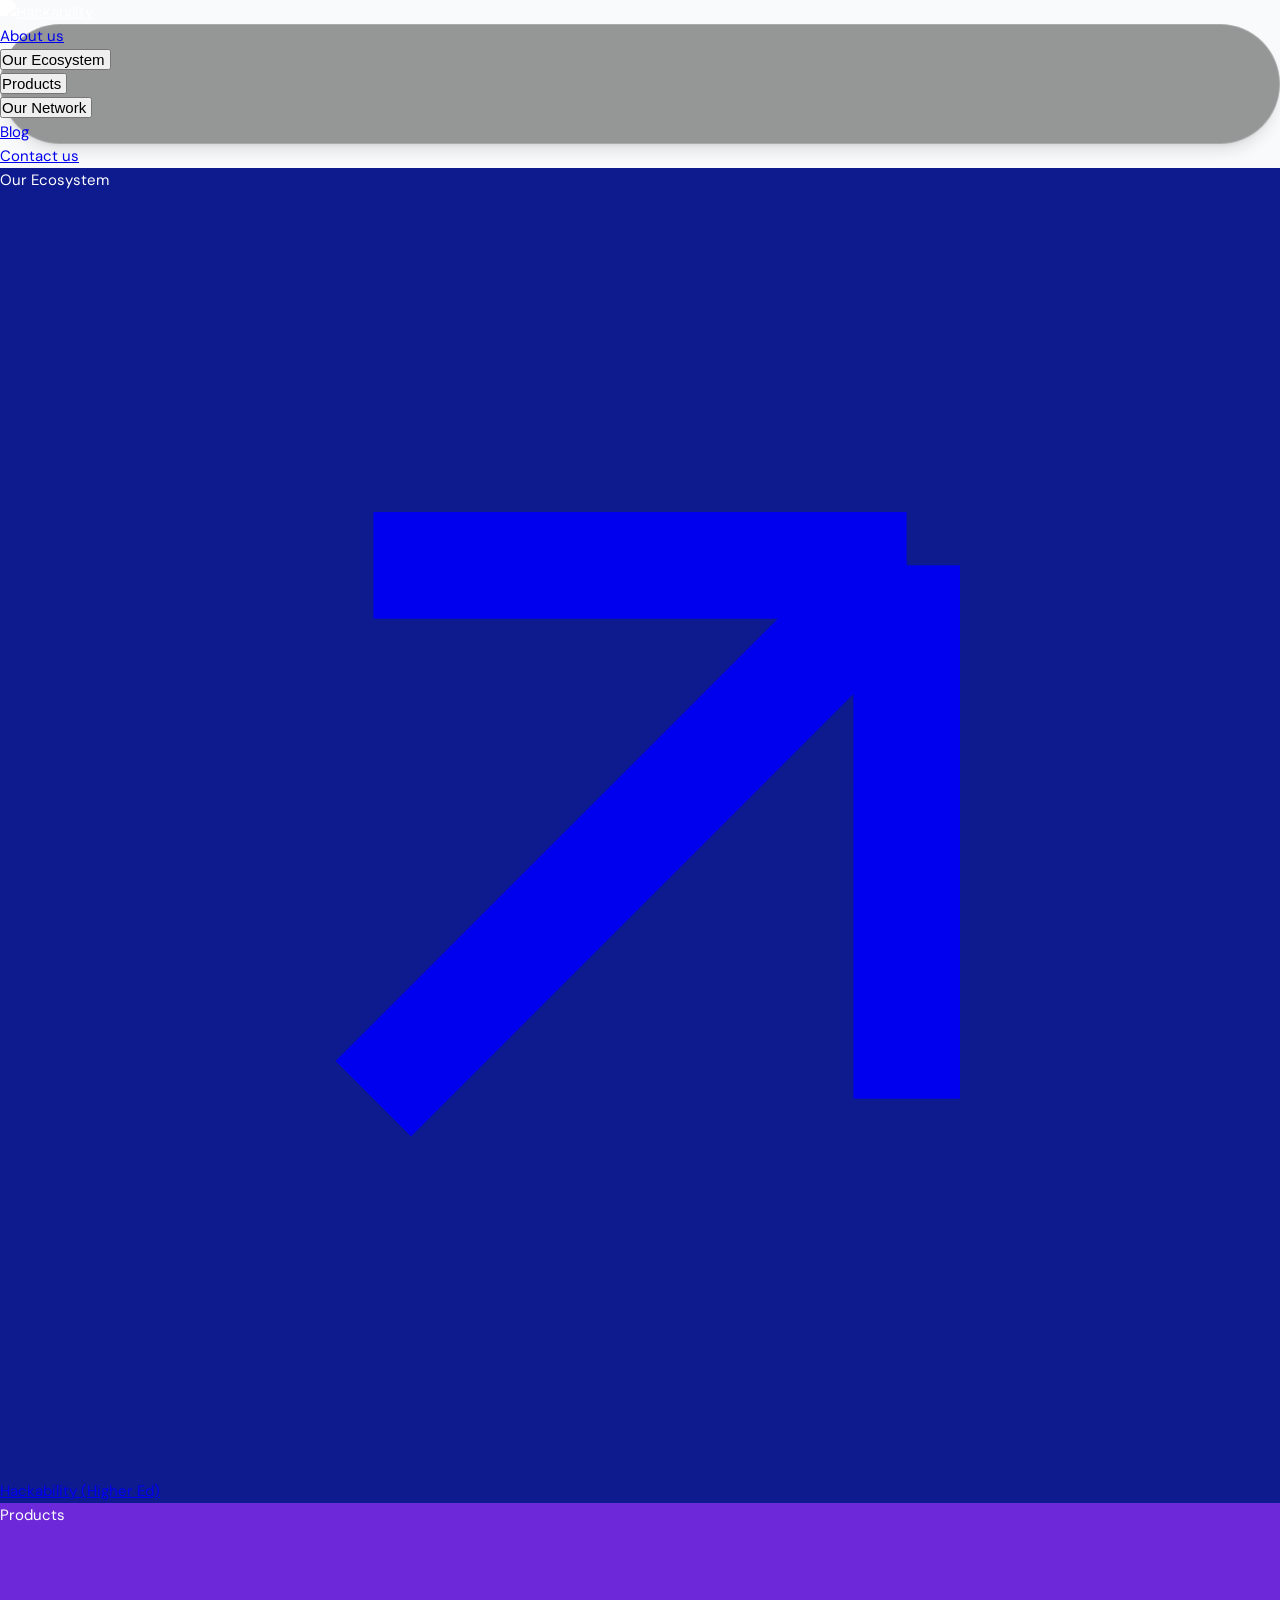
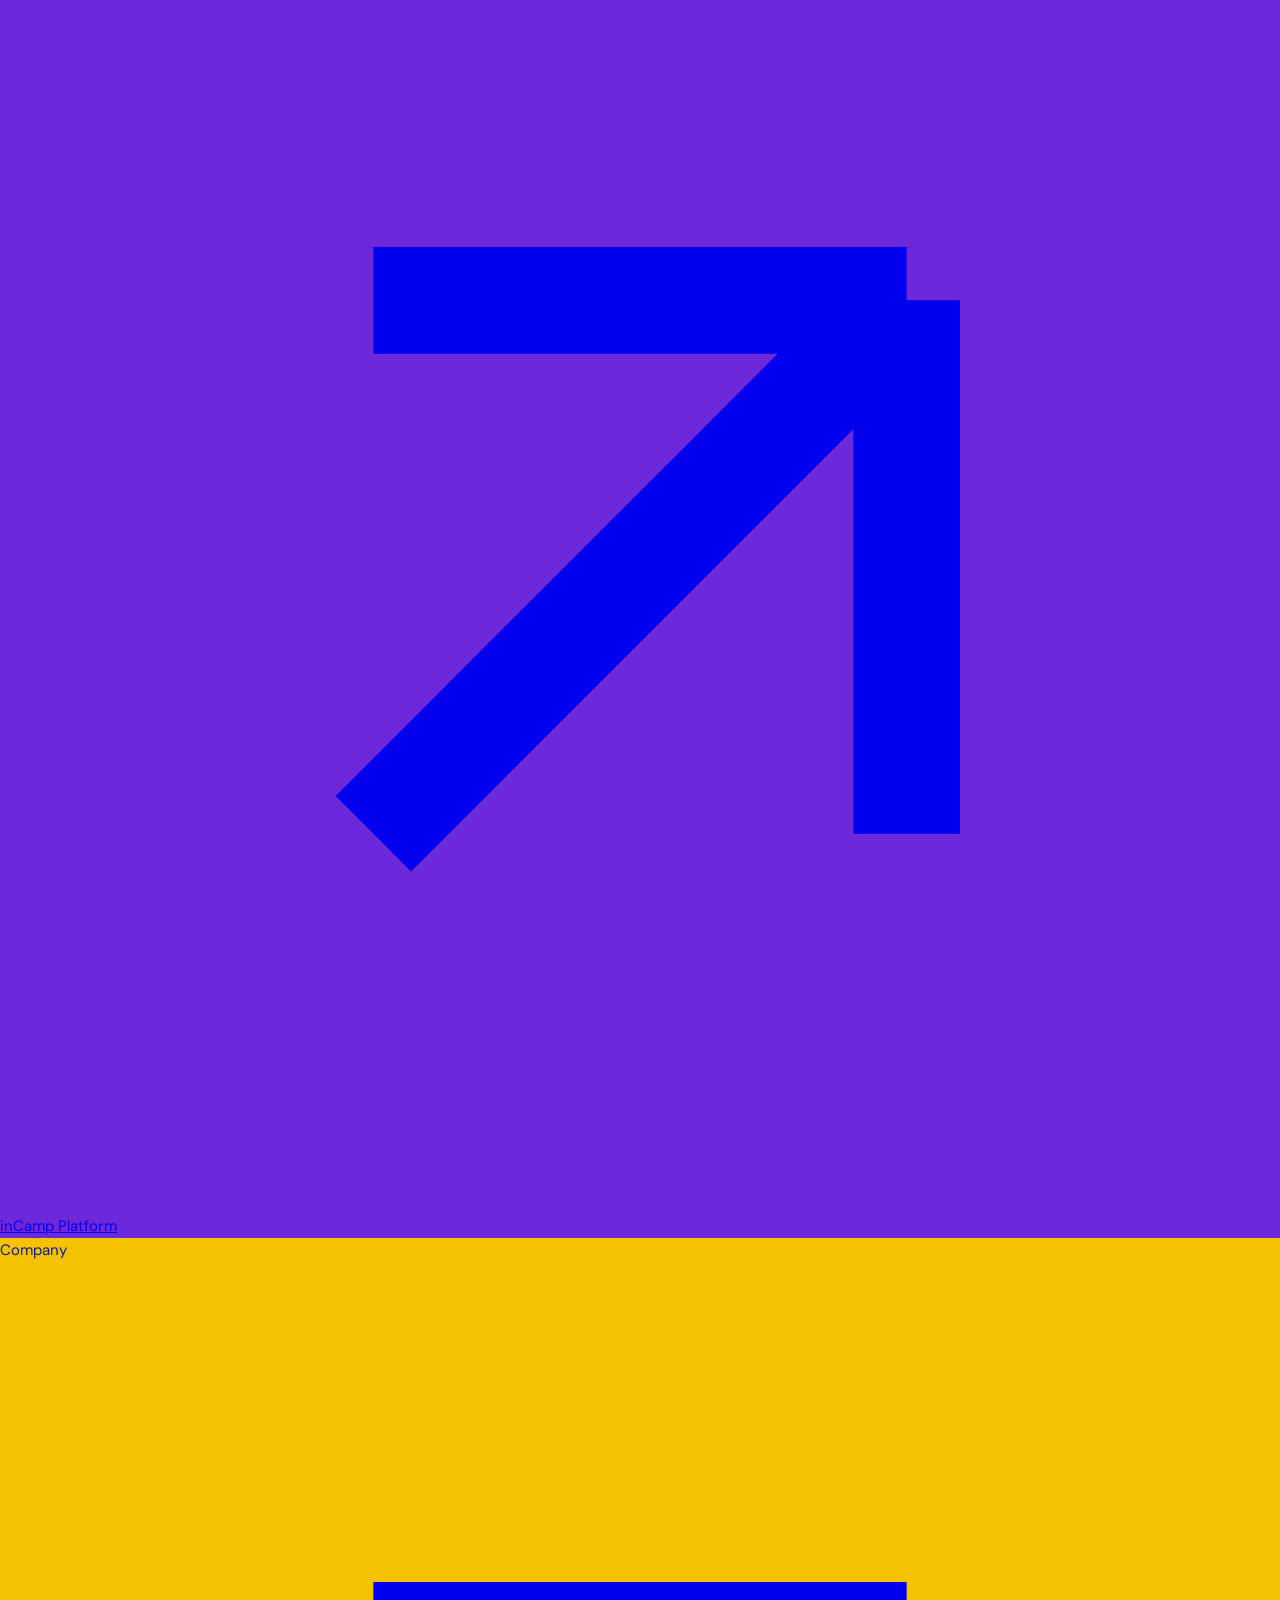
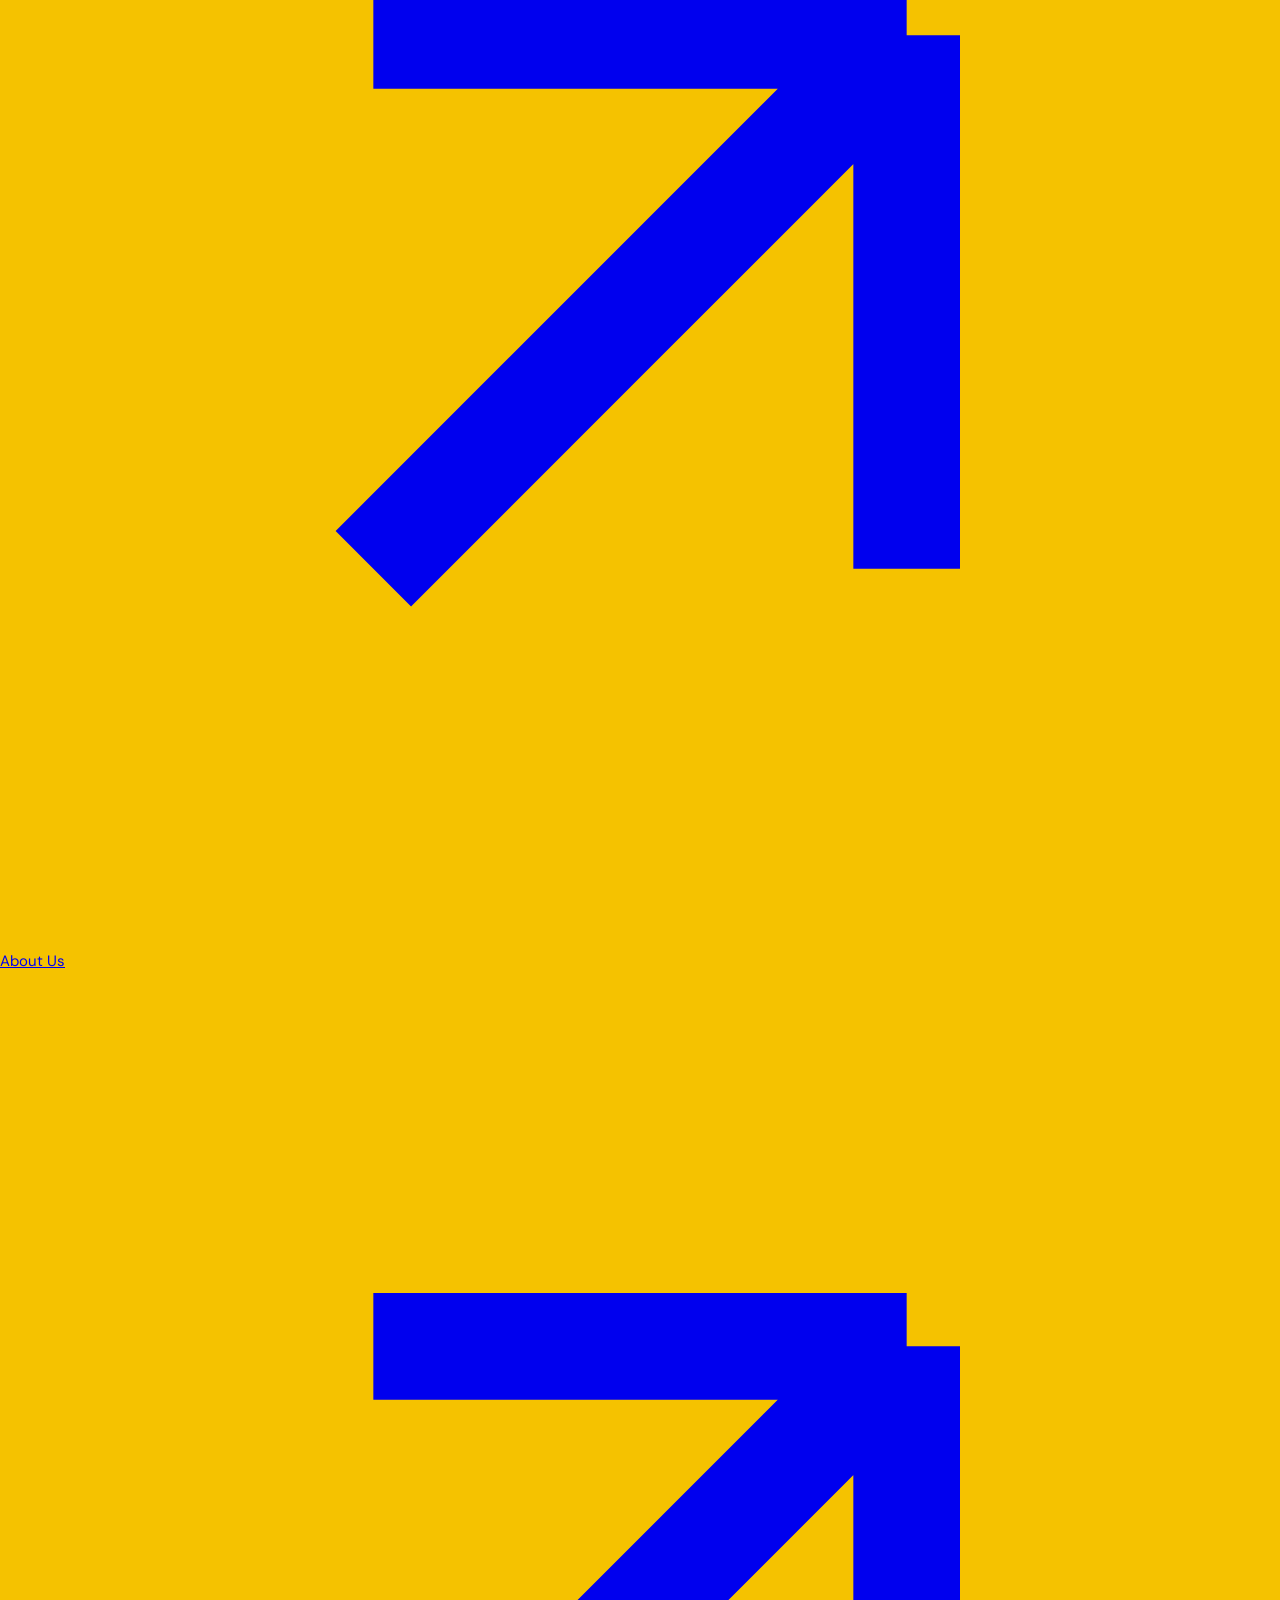
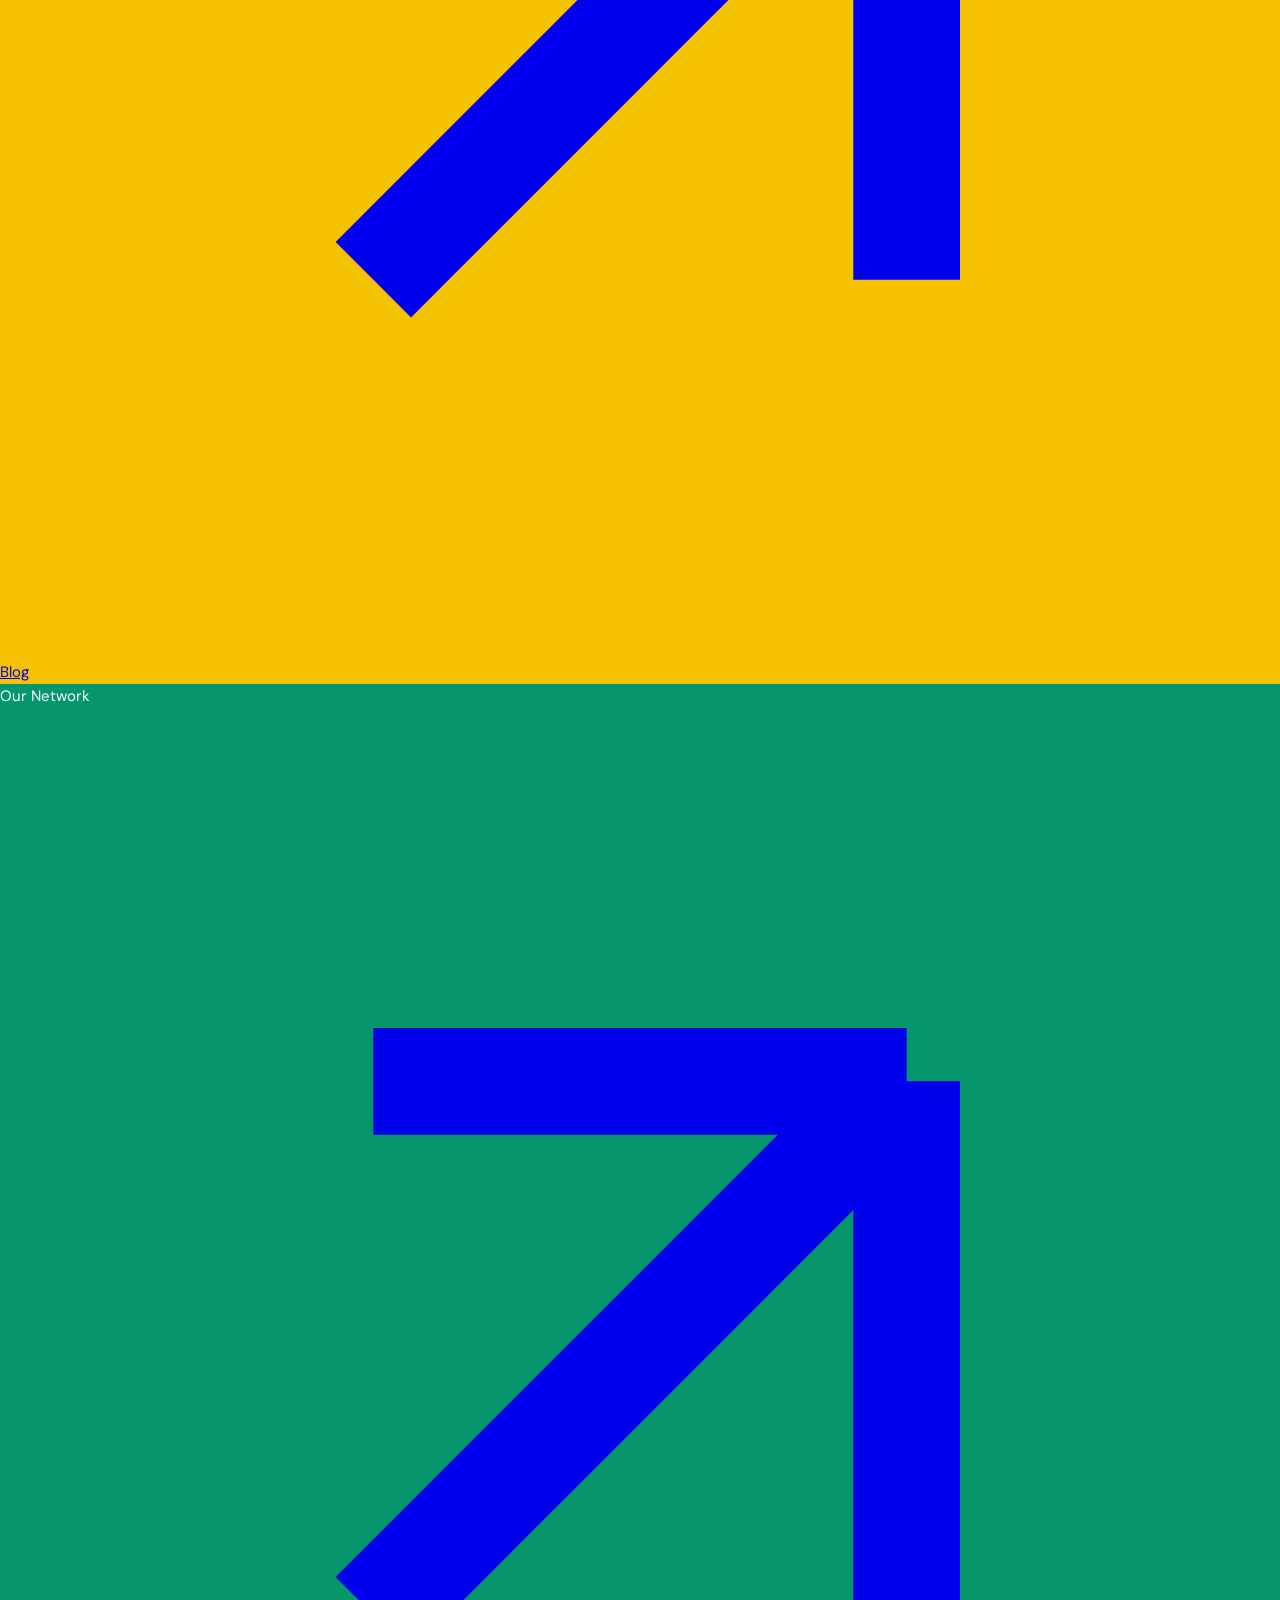
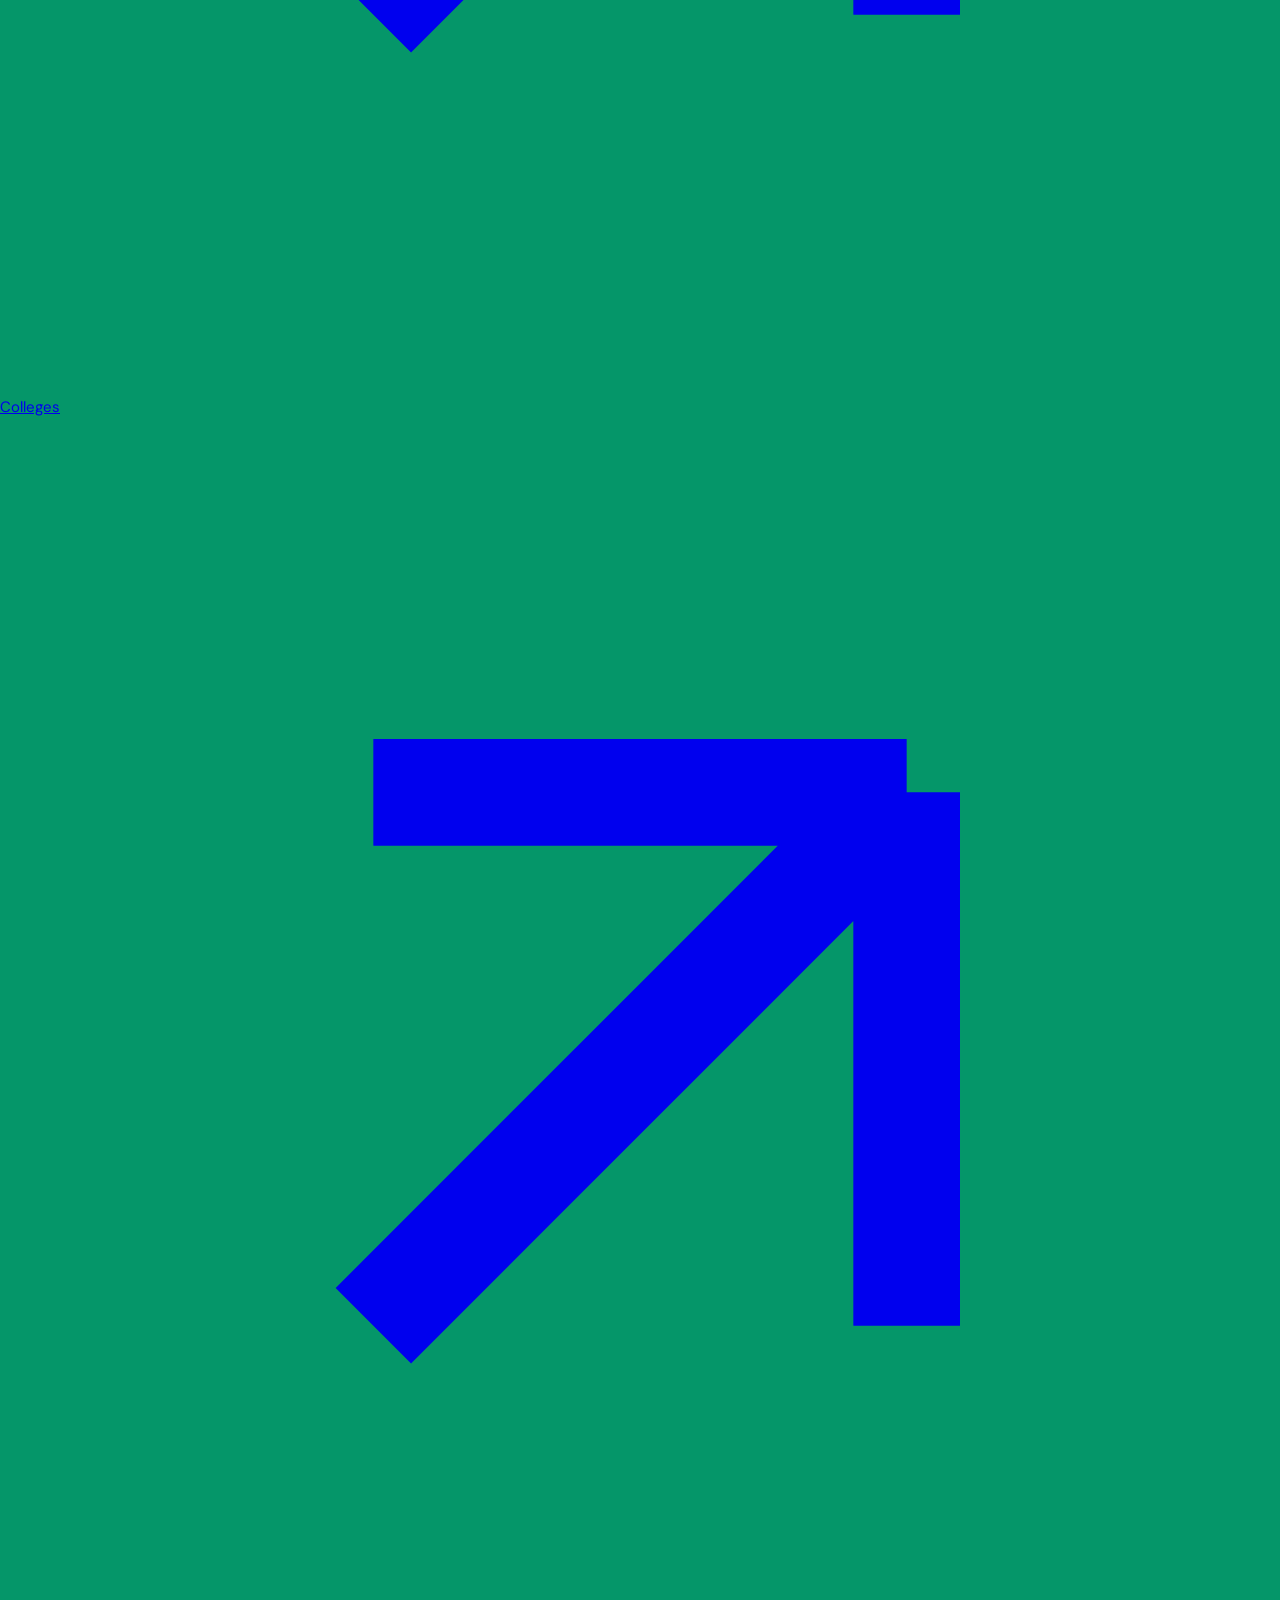
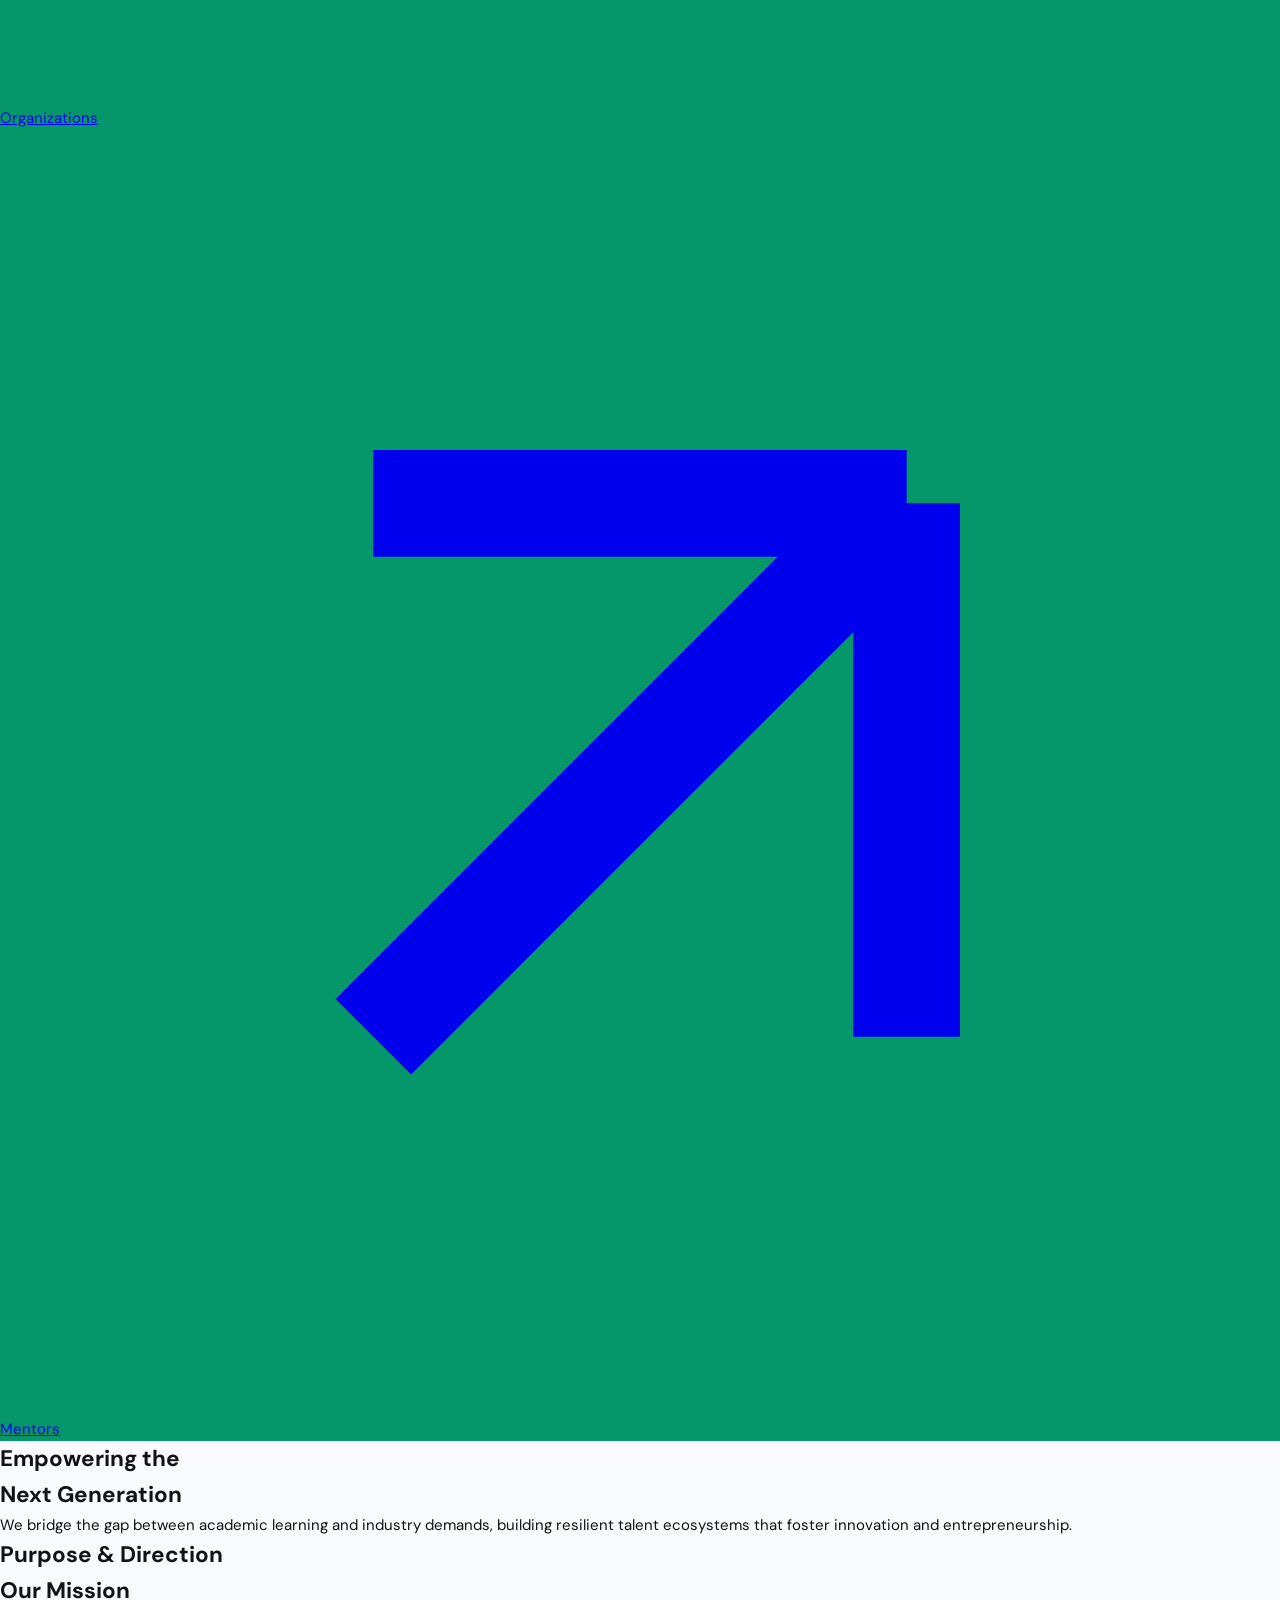
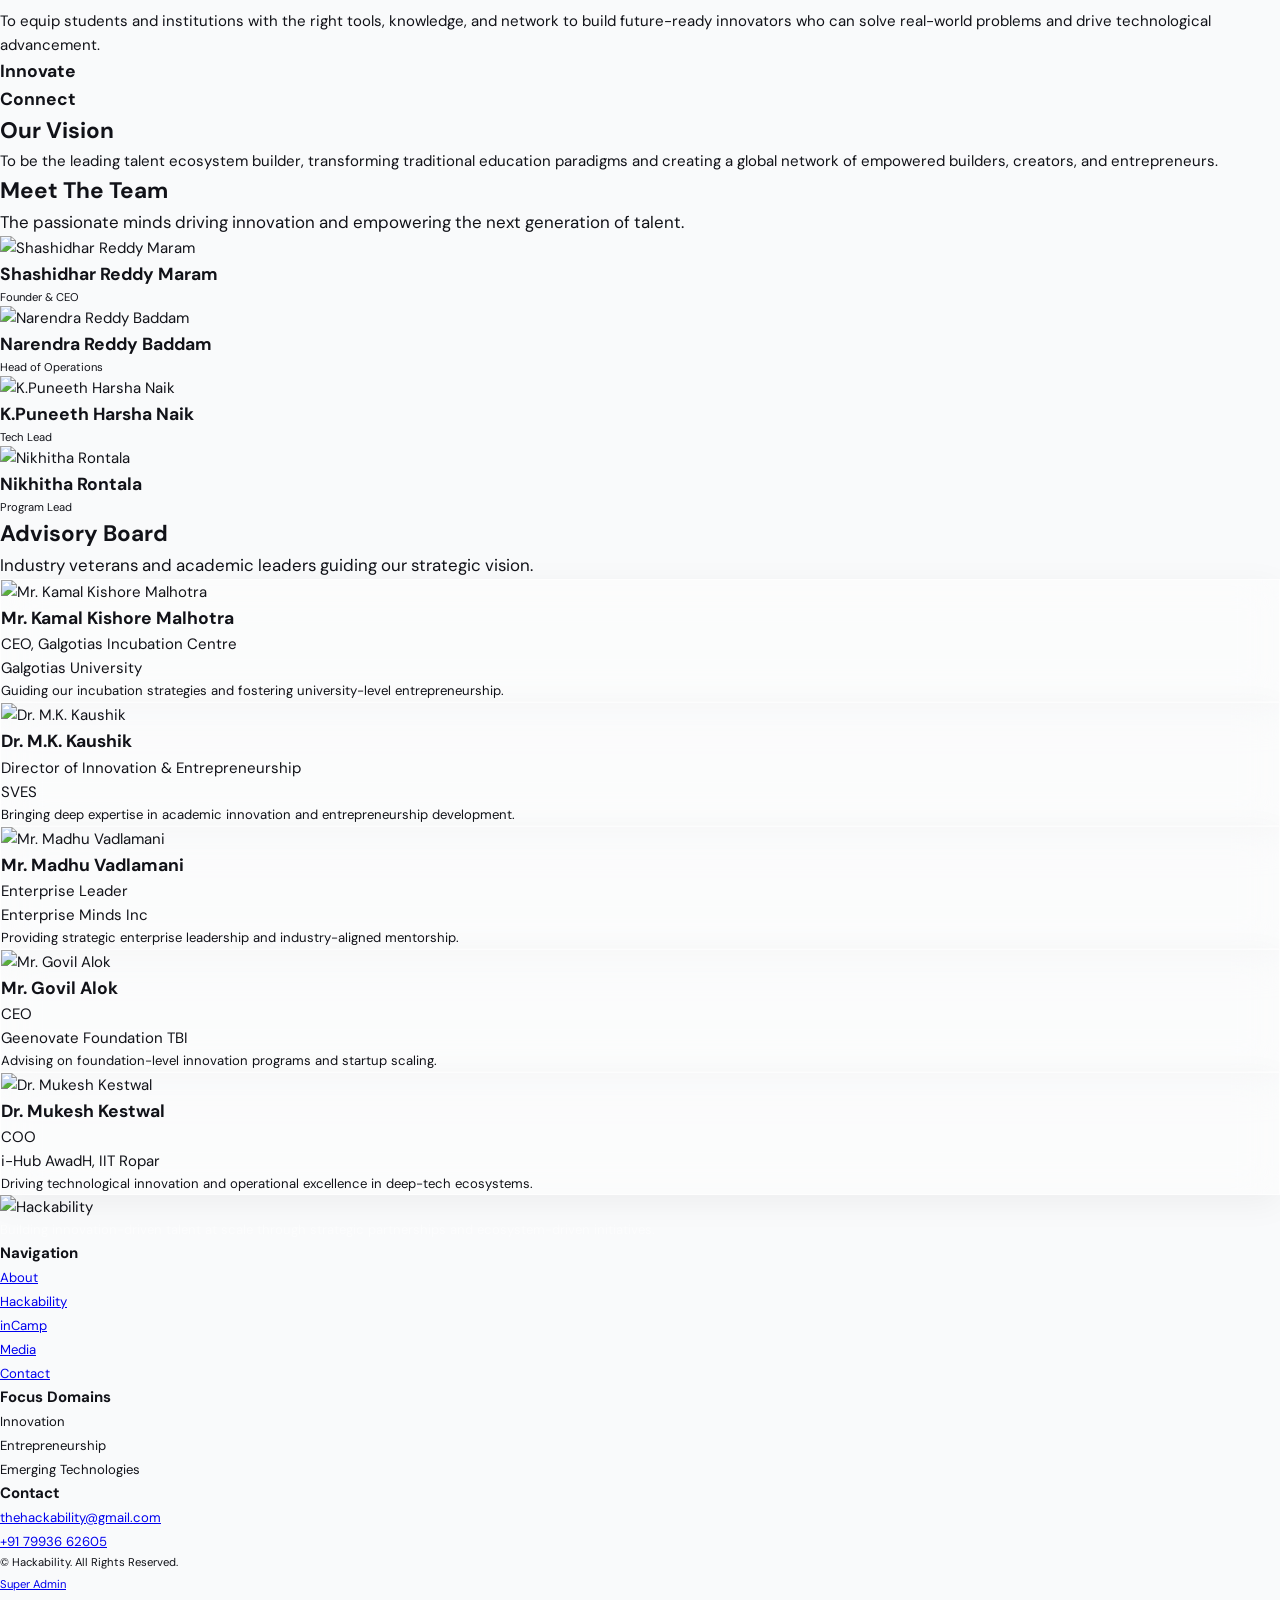
==== about.html @ 1df12702 "Remove Hatch from main Hackability site to standalone repo" ====
<!DOCTYPE html>
<html lang="en" class="bg-white">
<head>
  <meta charset="UTF-8" />
  <meta name="viewport" content="width=device-width, initial-scale=1.0" />
  <title>About Us — Hackability</title>
  <meta name="description" content="Learn more about Hackability, our mission, vision, team, and journey." />
  
  <!-- Canonical URL -->
  <link rel="canonical" href="https://www.hackability.in/about" />

  <!-- Open Graph / Facebook -->
  <meta property="og:type" content="website" />
  <meta property="og:url" content="https://www.hackability.in/about" />
  <meta property="og:title" content="About Us — Hackability" />
  <meta property="og:description" content="Learn more about Hackability, our mission, vision, team, and journey." />
  <meta property="og:image" content="https://www.hackability.in/assets/images/og-image.jpg" />

  <!-- Twitter -->
  <meta property="twitter:card" content="summary_large_image" />
  <meta property="twitter:url" content="https://www.hackability.in/about" />
  <meta property="twitter:title" content="About Us — Hackability" />
  <meta property="twitter:description" content="Learn more about Hackability, our mission, vision, team, and journey." />
  <meta property="twitter:image" content="https://www.hackability.in/assets/images/og-image.jpg" />

  <!-- Fonts -->
  <link rel="preconnect" href="https://fonts.googleapis.com" />
  <link rel="preconnect" href="https://fonts.gstatic.com" crossorigin />
  <link href="https://fonts.googleapis.com/css2?family=Sora:wght@400;600;700;800&family=DM+Sans:ital,opsz,wght@0,9..40,400;0,9..40,500;0,9..40,600;1,9..40,400&family=Space+Grotesk:wght@500;700&display=swap" rel="stylesheet" />
  <link rel="stylesheet" href="css/design-system.css?v=13" />
  <link rel="stylesheet" href="css/logoloop.css" />

  <!-- Phosphor Icons -->
  <script src="https://unpkg.com/@phosphor-icons/web@2.1.1/src/index.js"></script>

  <!-- Supabase SDK -->
  <script src="https://cdn.jsdelivr.net/npm/@supabase/supabase-js@2"></script>

  <!-- Tailwind CDN (dev only) -->
  <script src="https://cdn.tailwindcss.com"></script>
  <script>
    tailwind.config = {
      theme: {
        extend: {
          colors: {
            navy:        '#0D1B8E',
            'navy-dark': '#0A1570',
            'navy-mid':  '#1A2FA8',
            'navy-tint': '#E8F0FF',
            yellow:      '#F5C200',
            'yellow-dark':'#D4A800',
            'yellow-tint':'#FFF8D6',
            'grey-light': '#F4F4F6',
            'grey-mid':   '#9CA3AF',
            'grey-dark':  '#374151',
            'hk-border':  '#E2E8F0',
          },
          fontFamily: {
            display: ['Sora', 'sans-serif'],
            body:    ['DM Sans', 'sans-serif'],
            data:    ['Space Grotesk', 'sans-serif'],
          },
        }
      }
    }
  </script>

  <!-- design-system.css loaded above -->
  <script src="https://cdnjs.cloudflare.com/ajax/libs/gsap/3.12.2/gsap.min.js"></script>
  <script src="https://cdnjs.cloudflare.com/ajax/libs/gsap/3.12.2/ScrollTrigger.min.js"></script>
  <link rel="stylesheet" href="css/card-nav.css" />
  <style>
    @keyframes blob {
      0% { transform: translate(0px, 0px) scale(1); }
      33% { transform: translate(30px, -50px) scale(1.1); }
      66% { transform: translate(-20px, 20px) scale(0.9); }
      100% { transform: translate(0px, 0px) scale(1); }
    }
    .animate-blob { animation: blob 7s infinite; }
    .animation-delay-2000 { animation-delay: 2s; }
    .animation-delay-4000 { animation-delay: 4s; }
    .glass-board-card {
      background: rgba(255, 255, 255, 0.4);
      backdrop-filter: blur(20px);
      -webkit-backdrop-filter: blur(20px);
      border: 1px solid rgba(255, 255, 255, 0.6);
      box-shadow: 0 8px 32px rgba(0, 0, 0, 0.05);
    }
    .team-card-hover img {
      transition: transform 0.7s ease;
    }
    .team-card-hover:hover img {
      transform: scale(1.08);
    }
    .glass-card {
      background: rgba(255, 255, 255, 0.7);
      backdrop-filter: blur(16px);
      -webkit-backdrop-filter: blur(16px);
      border: 1px solid rgba(255, 255, 255, 0.5);
      box-shadow: 0 4px 30px rgba(0, 0, 0, 0.05);
    }
    .timeline-node {
      transition: all 0.3s ease;
    }
    .timeline-node.active {
      transform: scale(1.2);
      box-shadow: 0 0 15px rgba(245, 194, 0, 0.5);
      background-color: #F5C200;
      border-color: #fff;
    }
    .timeline-content {
      opacity: 0.5;
      transition: all 0.5s ease;
      transform: translateY(20px);
    }
    .timeline-content.active {
      opacity: 1;
      transform: translateY(0);
    }
    @media (max-width: 768px) {
      .wrap { padding-left: 20px; }
      .border-2-2 { left: 20px !important; }
      .timeline-item { flex-direction: column !important; align-items: flex-start !important; padding-left: 40px; position: relative; }
      .timeline-item .w-5\/12 { width: 100%; }
      .timeline-node { position: absolute; left: 8px; top: 0; }
      .timeline-content { text-align: left !important; }
    }
  </style>
</head>
<body class="font-body bg-white text-grey-dark" data-page="about">

  <!-- ===================== NAVBAR ===================== -->
  <nav id="navbar" class="fixed top-0 left-0 right-0 z-50 transition-transform duration-300 pt-6">
    <div class="max-w-7xl mx-auto px-6 flex items-center justify-between relative">
      
      <!-- Logo -->
      <div class="flex-1 flex justify-start">
        <a href="/" class="flex items-center" id="logo-link">
          <img src="assets/logo-dark.png" alt="Hackability" style="height:36px; filter: brightness(0) invert(1);" />
        </a>
      </div>

      <!-- Desktop Nav (Mega Menu) -->
      <div class="hidden lg:flex justify-center absolute left-1/2 -translate-x-1/2 z-[60]">
        <ul class="nav-pill flex items-center gap-8 list-none m-0 px-10 py-4 rounded-full text-white/90">
          <li class="flex items-center">
            <a href="/about" class="text-base font-medium hover:text-white transition-colors cursor-pointer">About us</a>
        </li>
        
        <!-- Our Ecosystem Dropdown -->
        <li class="mega-menu-item flex items-center">
          <button class="text-base font-medium hover:text-white transition-colors cursor-pointer flex items-center gap-1">
            Our Ecosystem <i class="ph-bold ph-caret-down text-sm"></i>
          </button>
          
          <div class="mega-menu-content w-[280px] bg-white rounded-xl shadow-xl border border-hk-border p-4">
            <div class="grid grid-cols-1 gap-4">
              <a href="/hackability" class="group relative flex flex-col justify-between overflow-hidden rounded-lg border border-hk-border px-5 py-4 transition-colors hover:bg-grey-light mega-menu-grid-bg">
                <div class="w-full text-center">
                  <img src="assets/images/hackability-logo.svg" alt="Hackability Logo" class="h-[120px] w-auto max-w-full mx-auto mb-3 object-contain object-center block transform scale-[1.8] -translate-y-3 origin-center" />
                  <span class="text-xs text-grey-dark block pr-6 text-left">Talent development program<br>for higher education</span>
                </div>
                <i class="ph-bold ph-arrow-up-right absolute top-4 right-4 text-grey-dark opacity-0"></i>
              </a>
            </div>
          </div>
        </li>

        <!-- Products Dropdown -->
        <li class="mega-menu-item flex items-center">
          <button class="text-base font-medium hover:text-white transition-colors cursor-pointer flex items-center gap-1">
            Products <i class="ph-bold ph-caret-down text-sm"></i>
          </button>
          
          <div id="products-dropdown-desktop" class="mega-menu-content w-[300px] bg-white rounded-xl shadow-xl border border-hk-border p-4">
            <a href="https://www.incamp.in" target="_blank" rel="noopener noreferrer" class="group relative flex items-center gap-4 overflow-hidden rounded-lg border border-hk-border px-5 py-4 transition-colors hover:bg-grey-light mega-menu-grid-bg">
              <i class="ph-fill ph-desktop-tower text-2xl text-yellow"></i>
              <div class="flex-1 pr-4">
                <span class="text-sm font-bold text-navy block">inCamp</span>
                <span class="text-xs text-grey-dark block">Campus Innovation Management Platform</span>
              </div>
              <i class="ph-bold ph-arrow-up-right absolute top-4 right-4 text-grey-dark opacity-0"></i>
            </a>
          </div>
        </li>

        <!-- Our Network Dropdown -->
        <li class="mega-menu-item flex items-center">
          <button class="text-base font-medium hover:text-white transition-colors cursor-pointer flex items-center gap-1">
            Our Network <i class="ph-bold ph-caret-down text-sm"></i>
          </button>
          
          <div id="partners-dropdown-desktop" class="mega-menu-content w-[300px] bg-white rounded-xl shadow-xl border border-hk-border p-4">
            <a href="/partners?category=Colleges" class="group relative flex items-center gap-4 overflow-hidden rounded-lg border border-hk-border px-5 py-4 transition-colors hover:bg-grey-light mega-menu-grid-bg">
              <i class="ph-fill ph-graduation-cap text-2xl text-yellow"></i>
              <div class="flex-1 pr-4">
                <span class="text-sm font-bold text-navy block">Colleges</span>
                <span class="text-xs text-grey-dark block">Partner institutions.</span>
              </div>
              <i class="ph-bold ph-arrow-up-right absolute top-4 right-4 text-grey-dark opacity-0"></i>
            </a>
            <a href="/partners?category=Organizations" class="group relative flex items-center gap-4 overflow-hidden rounded-lg border border-hk-border px-5 py-4 transition-colors hover:bg-grey-light mega-menu-grid-bg mt-2">
              <i class="ph-fill ph-buildings text-2xl text-yellow"></i>
              <div class="flex-1 pr-4">
                <span class="text-sm font-bold text-navy block">Organizations</span>
                <span class="text-xs text-grey-dark block">Corporate partners.</span>
              </div>
              <i class="ph-bold ph-arrow-up-right absolute top-4 right-4 text-grey-dark opacity-0"></i>
            </a>
            <a href="/partners?category=Mentors" class="group relative flex items-center gap-4 overflow-hidden rounded-lg border border-hk-border px-5 py-4 transition-colors hover:bg-grey-light mega-menu-grid-bg mt-2">
              <i class="ph-fill ph-users-three text-2xl text-yellow"></i>
              <div class="flex-1 pr-4">
                <span class="text-sm font-bold text-navy block">Mentors</span>
                <span class="text-xs text-grey-dark block">Our expert mentors.</span>
              </div>
              <i class="ph-bold ph-arrow-up-right absolute top-4 right-4 text-grey-dark opacity-0"></i>
            </a>
          </div>
        </li>
          <li class="flex items-center">
            <a href="/blog" class="text-base font-medium hover:text-white transition-colors cursor-pointer">Blog</a>
          </li>
        </ul>
      </div>

      <!-- Right aligned controls: Contact (Desktop) & Hamburger (Mobile) -->
      <div class="flex-1 flex justify-end items-center gap-4 z-50">
        <a href="#contact" class="hidden lg:inline-flex px-8 py-3 rounded-full border border-white/20 bg-white/10 text-base font-bold text-white hover:bg-white hover:text-navy transition-colors shadow-sm">
          Contact us
        </a>
        <!-- Mobile hamburger (CardNav style) -->
        <div class="hamburger-menu text-white lg:hidden" aria-label="Open menu" tabindex="0">
          <div class="hamburger-line bg-current"></div>
          <div class="hamburger-line bg-current"></div>
        </div>
      </div>
    </div>
  
    <!-- CardNav Mobile Dropdown Content -->
    <div class="card-nav-content lg:hidden">
      <!-- Card 1: Our Ecosystem -->
      <div class="nav-card" style="background-color: #0D1B8E; color: white;">
        <div class="nav-card-label font-display">Our Ecosystem</div>
        <div class="nav-card-links mt-4">

          <a class="nav-card-link" href="/hackability">
            <svg class="nav-card-link-icon" viewBox="0 0 24 24" fill="none" stroke="currentColor" stroke-width="2"><path d="M7 17L17 7M17 7H7M17 7V17"/></svg>
            Hackability (Higher Ed)
          </a>
        </div>
      </div>

      <!-- Card 2: Products -->
      <div class="nav-card" style="background-color: #6D28D9; color: white;">
        <div class="nav-card-label font-display">Products</div>
        <div id="products-dropdown-mobile" class="nav-card-links mt-4">
          <a class="nav-card-link" href="https://www.incamp.in" target="_blank" rel="noopener noreferrer">
            <svg class="nav-card-link-icon" viewBox="0 0 24 24" fill="none" stroke="currentColor" stroke-width="2"><path d="M7 17L17 7M17 7H7M17 7V17"/></svg>
            inCamp Platform
          </a>
        </div>
      </div>

      <!-- Card 3: Company -->
      <div class="nav-card" style="background-color: #F5C200; color: #0D1B8E;">
        <div class="nav-card-label font-display">Company</div>
        <div class="nav-card-links mt-4">
          <a class="nav-card-link text-navy" href="/about">
            <svg class="nav-card-link-icon" viewBox="0 0 24 24" fill="none" stroke="currentColor" stroke-width="2"><path d="M7 17L17 7M17 7H7M17 7V17"/></svg>
            About Us
          </a>
          <a class="nav-card-link text-navy" href="/blog">
            <svg class="nav-card-link-icon" viewBox="0 0 24 24" fill="none" stroke="currentColor" stroke-width="2"><path d="M7 17L17 7M17 7H7M17 7V17"/></svg>
            Blog
          </a>
        </div>
      </div>

      <!-- Card 4: Our Network -->
      <div class="nav-card" style="background-color: #059669; color: white;">
        <div class="nav-card-label font-display">Our Network</div>
        <div id="partners-dropdown-mobile" class="nav-card-links mt-4">
          <a class="nav-card-link" href="/partners?category=Colleges">
            <svg class="nav-card-link-icon" viewBox="0 0 24 24" fill="none" stroke="currentColor" stroke-width="2"><path d="M7 17L17 7M17 7H7M17 7V17"/></svg>
            Colleges
          </a>
          <a class="nav-card-link" href="/partners?category=Organizations">
            <svg class="nav-card-link-icon" viewBox="0 0 24 24" fill="none" stroke="currentColor" stroke-width="2"><path d="M7 17L17 7M17 7H7M17 7V17"/></svg>
            Organizations
          </a>
          <a class="nav-card-link" href="/partners?category=Mentors">
            <svg class="nav-card-link-icon" viewBox="0 0 24 24" fill="none" stroke="currentColor" stroke-width="2"><path d="M7 17L17 7M17 7H7M17 7V17"/></svg>
            Mentors
          </a>
        </div>
      </div>
    </div>
  </nav>

<!-- Hero -->
<section class="bg-navy-tint relative pt-40 pb-24 lg:pt-48 lg:pb-32 overflow-hidden">
  <!-- Gradient Blobs -->
  <div class="absolute top-0 right-0 w-[600px] h-[600px] bg-yellow rounded-full blur-[100px] opacity-30 mix-blend-multiply animate-blob pointer-events-none transform translate-x-1/3 -translate-y-1/3"></div>
  <div class="absolute bottom-0 left-0 w-[500px] h-[500px] bg-[#60A5FA] rounded-full blur-[100px] opacity-30 mix-blend-multiply animate-blob animation-delay-2000 pointer-events-none transform -translate-x-1/3 translate-y-1/3"></div>
  <div class="absolute top-1/2 left-1/2 w-[600px] h-[600px] bg-[#93C5FD] rounded-full blur-[100px] opacity-30 mix-blend-multiply animate-blob animation-delay-4000 pointer-events-none transform -translate-x-1/2 -translate-y-1/2"></div>
  
  <!-- Subtle top dark gradient for white nav visibility -->
  <div class="absolute top-0 left-0 w-full h-40 bg-gradient-to-b from-navy/60 to-transparent pointer-events-none z-0"></div>

  <div class="max-w-7xl mx-auto px-6 relative z-10 text-center">
    <h1 class="font-display font-extrabold text-navy text-5xl md:text-7xl mb-6 reveal-scroll tracking-tight">
      Empowering the <br/><span class="text-yellow-dark drop-shadow-sm">Next Generation</span>
    </h1>
    <p class="text-xl md:text-2xl text-grey-dark max-w-3xl mx-auto mb-10 reveal-scroll reveal-delay-1 font-medium" style="line-height:1.6;">
      We bridge the gap between academic learning and industry demands, building resilient talent ecosystems that foster innovation and entrepreneurship.
    </p>
  </div>
</section>

<!-- Mission & Vision -->
<section class="py-20 lg:py-32 bg-white relative overflow-hidden">
  <div class="max-w-7xl mx-auto px-6 relative z-10">
    <div class="text-center mb-16 reveal-scroll">
      <h2 class="font-display font-bold text-navy text-4xl md:text-5xl mb-4">Purpose & Direction</h2>
    </div>
    <!-- Bento Grid -->
    <div class="grid grid-cols-1 md:grid-cols-3 gap-6 auto-rows-fr">
      
      <!-- Mission (Spans 2 cols) -->
      <div class="md:col-span-2 bg-navy-tint rounded-[2.5rem] p-10 md:p-14 flex flex-col justify-center relative overflow-hidden reveal-scroll">
        <div class="absolute top-0 right-0 w-full h-full bg-gradient-to-bl from-white/40 to-transparent pointer-events-none"></div>
        <div class="w-16 h-16 bg-white rounded-2xl flex items-center justify-center mb-8 shadow-sm z-10">
          <i class="ph-bold ph-rocket text-navy text-3xl"></i>
        </div>
        <h2 class="font-display font-bold text-4xl text-navy mb-6 z-10">Our Mission</h2>
        <p class="text-navy/80 text-xl font-medium z-10 max-w-xl" style="line-height:1.6;">
          To equip students and institutions with the right tools, knowledge, and network to build future-ready innovators who can solve real-world problems and drive technological advancement.
        </p>
      </div>

      <!-- Icon Box 1 -->
      <div class="bg-yellow rounded-[2.5rem] p-10 flex flex-col items-center justify-center text-center relative overflow-hidden reveal-scroll reveal-delay-1">
        <i class="ph-bold ph-lightbulb text-6xl text-navy opacity-90 mb-4"></i>
        <h3 class="font-display font-bold text-2xl text-navy">Innovate</h3>
      </div>

      <!-- Icon Box 2 -->
      <div class="bg-grey-light rounded-[2.5rem] p-10 flex flex-col items-center justify-center text-center relative overflow-hidden reveal-scroll">
        <i class="ph-bold ph-users-three text-6xl text-navy opacity-90 mb-4"></i>
        <h3 class="font-display font-bold text-2xl text-navy">Connect</h3>
      </div>

      <!-- Vision (Spans 2 cols) -->
      <div class="md:col-span-2 bg-yellow-tint rounded-[2.5rem] p-10 md:p-14 flex flex-col justify-center relative overflow-hidden reveal-scroll reveal-delay-1">
        <div class="absolute bottom-0 right-0 w-full h-full bg-gradient-to-tl from-white/40 to-transparent pointer-events-none"></div>
        <div class="w-16 h-16 bg-white rounded-2xl flex items-center justify-center mb-8 shadow-sm z-10">
          <i class="ph-bold ph-eye text-yellow-dark text-3xl"></i>
        </div>
        <h2 class="font-display font-bold text-4xl text-navy mb-6 z-10">Our Vision</h2>
        <p class="text-grey-dark text-xl font-medium z-10 max-w-xl" style="line-height:1.6;">
          To be the leading talent ecosystem builder, transforming traditional education paradigms and creating a global network of empowered builders, creators, and entrepreneurs.
        </p>
      </div>

    </div>
  </div>
</section>

<!-- The Team -->
<section class="py-24 lg:py-32 bg-grey-light relative overflow-hidden">
  <div class="max-w-7xl mx-auto px-6 relative z-10">
    <div class="text-center mb-16 reveal-scroll">
      <h2 class="font-display font-bold text-navy text-4xl md:text-5xl mb-4">Meet The Team</h2>
      <p class="text-grey-dark text-lg max-w-2xl mx-auto">The passionate minds driving innovation and empowering the next generation of talent.</p>
    </div>
    
    <div class="grid grid-cols-1 md:grid-cols-2 lg:grid-cols-4 gap-8">
      <!-- Member 1: Shashidhar -->
      <div class="group team-card-hover relative overflow-hidden rounded-[2rem] bg-white reveal-scroll border-none shadow-lg cursor-pointer aspect-[4/5]">
        <img src="assets/images/shashidhar.png" alt="Shashidhar Reddy Maram" class="w-full h-full object-cover object-top z-0" />
        <div class="absolute inset-0 bg-gradient-to-t from-navy/90 via-navy/30 to-transparent z-10 opacity-70 group-hover:opacity-90 transition-opacity duration-500"></div>
        
        <div class="absolute bottom-0 left-0 right-0 p-6 z-20 team-info flex flex-col justify-end h-full">
          <h3 class="font-display font-bold text-2xl text-white mb-1">Shashidhar Reddy Maram</h3>
          <p class="text-yellow font-bold text-xs uppercase tracking-wider mb-4">Founder & CEO</p>
          <a href="https://www.linkedin.com/in/shashidhar-reddy-maram-b5b7b428a/?lipi=urn%3Ali%3Apage%3Ad_flagship3_profile_view_base_contact_details%3BGMz43yNWRgupGrnSb6EF2g%3D%3D" target="_blank" rel="noopener noreferrer" class="w-10 h-10 rounded-full bg-white/20 backdrop-blur-md flex items-center justify-center hover:bg-yellow hover:text-navy transition-colors text-white transform translate-y-4 opacity-0 group-hover:translate-y-0 group-hover:opacity-100 duration-500">
            <i class="ph-bold ph-linkedin-logo text-lg"></i>
          </a>
        </div>
      </div>
      
      <!-- Member 2: Narendra -->
      <div class="group team-card-hover relative overflow-hidden rounded-[2rem] bg-white reveal-scroll border-none shadow-lg cursor-pointer aspect-[4/5] reveal-delay-1">
        <img src="assets/images/narendra.png" alt="Narendra Reddy Baddam" class="w-full h-full object-cover object-top z-0" />
        <div class="absolute inset-0 bg-gradient-to-t from-navy/90 via-navy/30 to-transparent z-10 opacity-70 group-hover:opacity-90 transition-opacity duration-500"></div>
        
        <div class="absolute bottom-0 left-0 right-0 p-6 z-20 team-info flex flex-col justify-end h-full">
          <h3 class="font-display font-bold text-2xl text-white mb-1">Narendra Reddy Baddam</h3>
          <p class="text-yellow font-bold text-xs uppercase tracking-wider mb-4">Head of Operations</p>
          <a href="https://www.linkedin.com/in/narendra-reddy-baddam-5300482b7" target="_blank" rel="noopener noreferrer" class="w-10 h-10 rounded-full bg-white/20 backdrop-blur-md flex items-center justify-center hover:bg-yellow hover:text-navy transition-colors text-white transform translate-y-4 opacity-0 group-hover:translate-y-0 group-hover:opacity-100 duration-500">
            <i class="ph-bold ph-linkedin-logo text-lg"></i>
          </a>
        </div>
      </div>

      <!-- Member 3: Puneeth -->
      <div class="group team-card-hover relative overflow-hidden rounded-[2rem] bg-white reveal-scroll border-none shadow-lg cursor-pointer aspect-[4/5]">
        <img src="assets/images/puneeth.png" alt="K.Puneeth Harsha Naik" class="w-full h-full object-cover object-top z-0" />
        <div class="absolute inset-0 bg-gradient-to-t from-navy/90 via-navy/30 to-transparent z-10 opacity-70 group-hover:opacity-90 transition-opacity duration-500"></div>
        
        <div class="absolute bottom-0 left-0 right-0 p-6 z-20 team-info flex flex-col justify-end h-full">
          <h3 class="font-display font-bold text-2xl text-white mb-1">K.Puneeth Harsha Naik</h3>
          <p class="text-yellow font-bold text-xs uppercase tracking-wider mb-4">Tech Lead</p>
          <a href="https://www.linkedin.com/in/puneeth-harsha-91a582320/" target="_blank" rel="noopener noreferrer" class="w-10 h-10 rounded-full bg-white/20 backdrop-blur-md flex items-center justify-center hover:bg-yellow hover:text-navy transition-colors text-white transform translate-y-4 opacity-0 group-hover:translate-y-0 group-hover:opacity-100 duration-500">
            <i class="ph-bold ph-linkedin-logo text-lg"></i>
          </a>
        </div>
      </div>

      <!-- Member 4: Nikitha -->
      <div class="group team-card-hover relative overflow-hidden rounded-[2rem] bg-white reveal-scroll border-none shadow-lg cursor-pointer aspect-[4/5] reveal-delay-1">
        <img src="assets/images/nikitha.png" alt="Nikhitha Rontala" class="w-full h-full object-cover object-top z-0" />
        <div class="absolute inset-0 bg-gradient-to-t from-navy/90 via-navy/30 to-transparent z-10 opacity-70 group-hover:opacity-90 transition-opacity duration-500"></div>
        
        <div class="absolute bottom-0 left-0 right-0 p-6 z-20 team-info flex flex-col justify-end h-full">
          <h3 class="font-display font-bold text-2xl text-white mb-1">Nikhitha Rontala</h3>
          <p class="text-yellow font-bold text-xs uppercase tracking-wider mb-4">Program Lead</p>
          <a href="https://www.linkedin.com/in/nikhitha-rontala-29643a327" target="_blank" rel="noopener noreferrer" class="w-10 h-10 rounded-full bg-white/20 backdrop-blur-md flex items-center justify-center hover:bg-yellow hover:text-navy transition-colors text-white transform translate-y-4 opacity-0 group-hover:translate-y-0 group-hover:opacity-100 duration-500">
            <i class="ph-bold ph-linkedin-logo text-lg"></i>
          </a>
        </div>
      </div>
    </div>
  </div>
</section>

  <!-- Advisory Board -->
  <section class="py-24 lg:py-32 bg-gradient-to-b from-white to-navy-tint relative overflow-hidden">
    <!-- Decorative subtle elements -->
    <div class="absolute top-1/4 -left-32 w-96 h-96 bg-yellow-tint rounded-full blur-3xl opacity-50 pointer-events-none"></div>
    <div class="absolute bottom-1/4 -right-32 w-96 h-96 bg-white rounded-full blur-3xl opacity-60 pointer-events-none"></div>

    <div class="max-w-7xl mx-auto px-6 relative z-10">
      <div class="text-center mb-16 reveal-scroll">
        <h2 class="font-display font-bold text-navy text-4xl md:text-5xl mb-4">Advisory Board</h2>
        <p class="text-grey-dark text-lg max-w-2xl mx-auto">Industry veterans and academic leaders guiding our strategic vision.</p>
      </div>
      
      <div class="grid grid-cols-1 md:grid-cols-2 lg:grid-cols-3 gap-8 justify-center">
        <!-- Advisor 1 -->
        <div class="glass-board-card group relative flex flex-col overflow-hidden rounded-[2rem] reveal-scroll p-8 transition-all duration-500 hover:-translate-y-2 hover:shadow-2xl">
          <div class="flex items-center gap-6 mb-6">
            <div class="w-20 h-20 relative overflow-hidden rounded-full ring-4 ring-white shadow-md flex-shrink-0">
              <img src="assets/images/advisior%20(1).png" alt="Mr. Kamal Kishore Malhotra" class="w-full h-full object-cover transition-transform duration-500 group-hover:scale-110" />
            </div>
            <div>
              <h3 class="font-display font-bold text-xl text-navy leading-tight">Mr. Kamal Kishore Malhotra</h3>
              <p class="text-yellow-dark font-bold text-[10px] uppercase tracking-wider mt-2 leading-snug">CEO, Galgotias Incubation Centre<br>Galgotias University</p>
            </div>
          </div>
          <p class="text-sm text-navy/80 leading-relaxed font-medium mb-6 flex-grow">
            Guiding our incubation strategies and fostering university-level entrepreneurship.
          </p>
          <div class="mt-auto">
            <a href="#" aria-label="LinkedIn Profile" class="inline-flex w-10 h-10 rounded-full bg-white flex items-center justify-center hover:bg-navy hover:text-white transition-colors text-navy shadow-sm">
              <i class="ph-bold ph-linkedin-logo text-lg"></i>
            </a>
          </div>
        </div>
        
        <!-- Advisor 2 -->
        <div class="glass-board-card group relative flex flex-col overflow-hidden rounded-[2rem] reveal-scroll p-8 transition-all duration-500 hover:-translate-y-2 hover:shadow-2xl reveal-delay-1">
          <div class="flex items-center gap-6 mb-6">
            <div class="w-20 h-20 relative overflow-hidden rounded-full ring-4 ring-white shadow-md flex-shrink-0">
              <img src="assets/images/advisior%20(2).png" alt="Dr. M.K. Kaushik" class="w-full h-full object-cover transition-transform duration-500 group-hover:scale-110" />
            </div>
            <div>
              <h3 class="font-display font-bold text-xl text-navy leading-tight">Dr. M.K. Kaushik</h3>
              <p class="text-yellow-dark font-bold text-[10px] uppercase tracking-wider mt-2 leading-snug">Director of Innovation & Entrepreneurship<br>SVES</p>
            </div>
          </div>
          <p class="text-sm text-navy/80 leading-relaxed font-medium mb-6 flex-grow">
            Bringing deep expertise in academic innovation and entrepreneurship development.
          </p>
          <div class="mt-auto">
            <a href="#" aria-label="LinkedIn Profile" class="inline-flex w-10 h-10 rounded-full bg-white flex items-center justify-center hover:bg-navy hover:text-white transition-colors text-navy shadow-sm">
              <i class="ph-bold ph-linkedin-logo text-lg"></i>
            </a>
          </div>
        </div>

        <!-- Advisor 3 -->
        <div class="glass-board-card group relative flex flex-col overflow-hidden rounded-[2rem] reveal-scroll p-8 transition-all duration-500 hover:-translate-y-2 hover:shadow-2xl reveal-delay-2">
          <div class="flex items-center gap-6 mb-6">
            <div class="w-20 h-20 relative overflow-hidden rounded-full ring-4 ring-white shadow-md flex-shrink-0">
              <img src="assets/images/advisior%20(3).png" alt="Mr. Madhu Vadlamani" class="w-full h-full object-cover transition-transform duration-500 group-hover:scale-110" />
            </div>
            <div>
              <h3 class="font-display font-bold text-xl text-navy leading-tight">Mr. Madhu Vadlamani</h3>
              <p class="text-yellow-dark font-bold text-[10px] uppercase tracking-wider mt-2 leading-snug">Enterprise Leader<br>Enterprise Minds Inc</p>
            </div>
          </div>
          <p class="text-sm text-navy/80 leading-relaxed font-medium mb-6 flex-grow">
            Providing strategic enterprise leadership and industry-aligned mentorship.
          </p>
          <div class="mt-auto">
            <a href="#" aria-label="LinkedIn Profile" class="inline-flex w-10 h-10 rounded-full bg-white flex items-center justify-center hover:bg-navy hover:text-white transition-colors text-navy shadow-sm">
              <i class="ph-bold ph-linkedin-logo text-lg"></i>
            </a>
          </div>
        </div>

        <!-- Advisor 4 -->
        <div class="glass-board-card group relative flex flex-col overflow-hidden rounded-[2rem] reveal-scroll p-8 transition-all duration-500 hover:-translate-y-2 hover:shadow-2xl">
          <div class="flex items-center gap-6 mb-6">
            <div class="w-20 h-20 relative overflow-hidden rounded-full ring-4 ring-white shadow-md flex-shrink-0">
              <img src="assets/images/advisior%20(4).png" alt="Mr. Govil Alok" class="w-full h-full object-cover transition-transform duration-500 group-hover:scale-110" />
            </div>
            <div>
              <h3 class="font-display font-bold text-xl text-navy leading-tight">Mr. Govil Alok</h3>
              <p class="text-yellow-dark font-bold text-[10px] uppercase tracking-wider mt-2 leading-snug">CEO<br>Geenovate Foundation TBI</p>
            </div>
          </div>
          <p class="text-sm text-navy/80 leading-relaxed font-medium mb-6 flex-grow">
            Advising on foundation-level innovation programs and startup scaling.
          </p>
          <div class="mt-auto">
            <a href="#" aria-label="LinkedIn Profile" class="inline-flex w-10 h-10 rounded-full bg-white flex items-center justify-center hover:bg-navy hover:text-white transition-colors text-navy shadow-sm">
              <i class="ph-bold ph-linkedin-logo text-lg"></i>
            </a>
          </div>
        </div>

        <!-- Advisor 5 -->
        <div class="glass-board-card group relative flex flex-col overflow-hidden rounded-[2rem] reveal-scroll p-8 transition-all duration-500 hover:-translate-y-2 hover:shadow-2xl reveal-delay-1">
          <div class="flex items-center gap-6 mb-6">
            <div class="w-20 h-20 relative overflow-hidden rounded-full ring-4 ring-white shadow-md flex-shrink-0">
              <img src="assets/images/advisior%20(5).png" alt="Dr. Mukesh Kestwal" class="w-full h-full object-cover transition-transform duration-500 group-hover:scale-110" />
            </div>
            <div>
              <h3 class="font-display font-bold text-xl text-navy leading-tight">Dr. Mukesh Kestwal</h3>
              <p class="text-yellow-dark font-bold text-[10px] uppercase tracking-wider mt-2 leading-snug">COO<br>i-Hub AwadH, IIT Ropar</p>
            </div>
          </div>
          <p class="text-sm text-navy/80 leading-relaxed font-medium mb-6 flex-grow">
            Driving technological innovation and operational excellence in deep-tech ecosystems.
          </p>
          <div class="mt-auto">
            <a href="#" aria-label="LinkedIn Profile" class="inline-flex w-10 h-10 rounded-full bg-white flex items-center justify-center hover:bg-navy hover:text-white transition-colors text-navy shadow-sm">
              <i class="ph-bold ph-linkedin-logo text-lg"></i>
            </a>
          </div>
        </div>
      </div>
    </div>
  </section>


  <!-- ===================== FOOTER ===================== -->
  <footer class="bg-navy border-t border-white/10 pt-16 pb-8">
    <div class="max-w-7xl mx-auto px-6">
      <div class="grid grid-cols-1 md:grid-cols-4 gap-12 mb-12">
        <!-- Brand column -->
        <div class="md:col-span-1">
          <div class="flex items-center gap-2 mb-4">
            <img src="assets/logo-white.png" alt="Hackability" style="height:32px;" />
          </div>
          <p data-cms-id="footer.description" class="text-sm mb-6" style="color:rgba(255,255,255,0.5);line-height:1.7;">
            Building innovation-driven talent at scale through strategic partnerships and ecosystem-driven initiatives.
          </p>
          <div class="flex items-center gap-4">
            <a href="#" aria-label="LinkedIn" class="w-10 h-10 rounded-full flex items-center justify-center border border-white/10 text-white hover:bg-white hover:text-navy transition-colors">
              <i class="ph-bold ph-linkedin-logo" style="font-size:18px;"></i>
            </a>
            <a href="#" aria-label="Twitter" class="w-10 h-10 rounded-full flex items-center justify-center border border-white/10 text-white hover:bg-white hover:text-navy transition-colors">
              <i class="ph-bold ph-twitter-logo" style="font-size:18px;"></i>
            </a>
          </div>
        </div>

        <!-- Links column 1: Navigation -->
        <div>
          <h4 class="font-display font-semibold text-white mb-6">Navigation</h4>
          <ul class="flex flex-col gap-3 list-none p-0 m-0">
            <li><a href="/about" class="text-sm text-white/60 hover:text-white no-underline transition-colors">About</a></li>
            <li><a href="#ecosystem" class="text-sm text-white/60 hover:text-white no-underline transition-colors">Hackability</a></li>

            <li><a href="https://www.incamp.in" target="_blank" rel="noopener noreferrer" class="text-sm text-white/60 hover:text-white no-underline transition-colors">inCamp</a></li>
            <li><a href="#media" class="text-sm text-white/60 hover:text-white no-underline transition-colors">Media</a></li>
            <li><a href="#contact" class="text-sm text-white/60 hover:text-white no-underline transition-colors">Contact</a></li>
          </ul>
        </div>

        <!-- Links column 2: Focus Domains -->
        <div>
          <h4 class="font-display font-semibold text-white mb-6">Focus Domains</h4>
          <ul class="flex flex-col gap-3 list-none p-0 m-0">
            <li><span class="text-sm text-white/60">Innovation</span></li>
            <li><span class="text-sm text-white/60">Entrepreneurship</span></li>
            <li><span class="text-sm text-white/60">Emerging Technologies</span></li>
          </ul>
        </div>

        <!-- Contact column -->
        <div>
          <h4 class="font-display font-semibold text-white mb-6">Contact</h4>
          <ul class="flex flex-col gap-3 list-none p-0 m-0">
            <li><a href="mailto:thehackability@gmail.com" class="text-sm text-white/60 hover:text-white no-underline transition-colors flex items-center gap-2">
              <i class="ph-bold ph-envelope-simple"></i> thehackability@gmail.com
            </a></li>
            <li><a href="tel:+917993662605" class="text-sm text-white/60 hover:text-white no-underline transition-colors flex items-center gap-2">
              <i class="ph-bold ph-phone"></i> +91 79936 62605
            </a></li>
          </ul>
        </div>
      </div>

      <div class="border-t border-white/10 pt-8 flex flex-col md:flex-row items-center justify-between gap-4">
        <p class="text-xs text-white/40 m-0">
          © Hackability. All Rights Reserved.
        </p>
        <div class="flex items-center gap-6">
          <a href="/admin/" class="text-xs text-yellow/80 hover:text-yellow no-underline transition-colors flex items-center gap-1 font-medium">
            <i class="ph-bold ph-lock-key"></i> Super Admin
          </a>
          <div class="w-px h-3 bg-white/20"></div>
          <a href="#" class="text-xs text-white/40 hover:text-white no-underline transition-colors">Privacy Policy</a>
          <a href="#" class="text-xs text-white/40 hover:text-white no-underline transition-colors">Terms of Service</a>
        </div>
      </div>
    </div>
  </footer>

  <!-- Supabase Config -->
  <script src="js/supabase-config.js"></script>

  <!-- Scripts -->
  <script src="js/page-switcher.js?v=20"></script>
  <script src="js/animations.js?v=11"></script>
  <script src="js/logoloop.js?v=11"></script>
  <script src="js/main.js?v=20"></script>
  <script src="js/analytics.js?v=11"></script>
  <script src="js/card-nav.js" defer></script>
  
  <script>
    document.addEventListener('DOMContentLoaded', () => {
      // Animations for ScrollTrigger
      if (typeof gsap !== 'undefined' && typeof ScrollTrigger !== 'undefined') {
        gsap.registerPlugin(ScrollTrigger);
        
        const revealElements = document.querySelectorAll('.reveal-scroll');
        revealElements.forEach((el) => {
          gsap.fromTo(el, 
            { y: 50, opacity: 0 },
            { 
              y: 0, 
              opacity: 1, 
              duration: 0.4, 
              ease: "power2.out",
              scrollTrigger: {
                trigger: el,
                start: "top 85%",
                toggleActions: "play none none reverse"
              }
            }
          );
        });

        const timelineItems = document.querySelectorAll('.timeline-item');
        timelineItems.forEach((item) => {
          const node = item.querySelector('.timeline-node');
          const content = item.querySelector('.timeline-content');
          const innerNode = item.querySelector('.inner-node');
          
          ScrollTrigger.create({
            trigger: item,
            start: "top 60%",
            onEnter: () => {
              node.classList.add('active');
              content.classList.add('active');
              if(innerNode) innerNode.classList.remove('scale-0');
              if(innerNode) innerNode.classList.add('scale-100');
            },
            onLeaveBack: () => {
              node.classList.remove('active');
              content.classList.remove('active');
              if(innerNode) innerNode.classList.add('scale-0');
              if(innerNode) innerNode.classList.remove('scale-100');
            }
          });
        });
      }
    });
  </script>
</body>
</html>
---- css/design-system.css ----
/* Hackability Design System – Refined Institutional Bold */

:root {
  /* ----- Colors ----- */
  --color-white: #FFFFFF;
  /* Deep Royal Blue palette */
  --color-blue-900: #0A1172;   /* primary background / dark sections */
  --color-blue-800: #0D1A99;   /* hover / button states */
  --color-blue-700: #1A2BB5;   /* card borders / accents */
  --color-blue-100: #E8EAFF;   /* light tint backgrounds */
  --color-blue-50:  #F4F5FF;   /* subtle section fills */
  /* Amber / Gold */
  --color-amber-500: #F5A623;  /* primary accent / CTAs */
  --color-amber-400: #F7B94A;  /* hover amber */
  --color-amber-100: #FEF3DC;  /* soft amber tint */
  /* Neutrals */
  --color-gray-900: #111218;   /* body text */
  --color-gray-700: #3D3F52;   /* secondary text */
  --color-gray-400: #9395A8;   /* muted / placeholder */
  --color-gray-100: #F2F3F8;   /* light background sections */
  --color-gray-50:  #F9FAFB;   /* page background */

  /* ----- Typography ----- */
  --font-display: 'Familjen Grotesk', sans-serif;
  --font-body:    'DM Sans', sans-serif;

  --text-hero:   4rem;   /* 64px */
  --text-h1:     3rem;   /* 48px */
  --text-h2:     2.25rem;/* 36px */
  --text-h3:     1.75rem;/* 28px */
  --text-h4:     1.375rem;/* 22px */
  --text-lg:     1.125rem;/* 18px */
  --text-base:   1rem;   /* 16px */
  --text-sm:    0.875rem;/* 14px */
  --text-xs:    0.75rem;/* 12px */

  --leading-tight:   1.15;
  --leading-snug:    1.35;
  --leading-normal:  1.6;
  --leading-relaxed: 1.75;

  /* ----- Spacing ----- */
  --space-1:   4px;
  --space-2:   8px;
  --space-3:   12px;
  --space-4:   16px;
  --space-5:   20px;
  --space-6:   24px;
  --space-8:   32px;
  --space-10:  40px;
  --space-12:  48px;
  --space-16:  64px;
  --space-20:  80px;
  --space-24:  96px;
  --space-32: 128px;

  --section-py: var(--space-20);
  --section-py-lg: var(--space-32);
  --container-max: 1200px;
  --container-px: var(--space-6);

  /* ----- Border Radius ----- */
  --radius-sm:   6px;
  --radius-md:  12px;
  --radius-lg:  16px;
  --radius-xl:  24px;
  --radius-2xl: 32px;
  --radius-full:9999px;

  /* ----- Shadows ----- */
  --shadow-sm:   0 1px 3px rgba(10,17,114,0.08), 0 1px 2px rgba(10,17,114,0.04);
  --shadow-md:   0 4px 16px rgba(10,17,114,0.10), 0 2px 6px rgba(10,17,114,0.06);
  --shadow-lg:   0 12px 40px rgba(10,17,114,0.12), 0 4px 12px rgba(10,17,114,0.08);
  --shadow-xl:   0 24px 64px rgba(10,17,114,0.16);
  --shadow-amber:0 8px 32px rgba(245,166,35,0.25);


}

/* Global resets */
*,*::before,*::after{box-sizing:border-box;margin:0;padding:0}
html{font-size:15px;scroll-behavior:smooth}
body{font-family:var(--font-body);background:var(--color-gray-50);color:var(--color-gray-900);line-height:var(--leading-normal);min-height:100vh}

/* Utility classes */
.container{max-width:var(--container-max);margin:auto;padding:0 var(--container-px)}
.section{padding:var(--section-py) 0}
.overline{font-family:var(--font-body);font-size:var(--text-xs);font-weight:600;letter-spacing:.1em;text-transform:uppercase;color:var(--color-amber-500);margin-bottom:var(--space-3);display:block}
.section-subtitle{font-size:var(--text-lg);color:var(--color-gray-700);margin-top:var(--space-4)}

/* Buttons */
.btn{display:inline-flex;align-items:center;gap:.45rem;padding:.6rem 1.2rem;font-family:var(--font-body);font-size:var(--text-sm);font-weight:600;border:none;border-radius:var(--radius-md);cursor:pointer;transition:all .25s ease;text-transform:uppercase;letter-spacing:.4px}
.btn-primary{background:var(--color-amber-500);color:var(--color-gray-900);box-shadow:var(--shadow-amber)}
.btn-primary:hover{background:var(--color-amber-400);transform:translateY(-1px);box-shadow:0 12px 36px rgba(245,166,35,.35)}
.btn-secondary{background:var(--color-blue-900);color:var(--color-white);border:2px solid var(--color-blue-900)}
.btn-secondary:hover{background:var(--color-blue-800);border-color:var(--color-blue-800)}
.btn-ghost{background:transparent;color:var(--color-blue-900);border:2px solid var(--color-blue-900);padding:.5rem 1rem}
.btn-ghost:hover{background:var(--color-blue-900);color:var(--color-white)}
.btn-link{background:transparent;color:var(--color-blue-900);font-weight:600;display:inline-flex;align-items:center;gap:.4rem;transition:gap .2s}
.btn-link:hover{gap:.8rem}
.btn-link::after{content:'→'}

/* Cards */
.card{background:var(--color-white);border-radius:var(--radius-lg);border:1px solid rgba(26,43,181,.12);padding:var(--space-8);box-shadow:var(--shadow-sm);transition:box-shadow .25s,transform .25s}
.card:hover{box-shadow:var(--shadow-lg);transform:translateY(-4px)}
.card-dark{background:rgba(255,255,255,.08);border:1px solid rgba(255,255,255,.15);border-radius:var(--radius-lg);padding:var(--space-8);backdrop-filter:blur(8px)}
.card-feature{background:var(--color-white);border-radius:var(--radius-xl);padding:var(--space-10);border-top:4px solid var(--color-amber-500);box-shadow:var(--shadow-md)}

/* Form inputs */
input,textarea,select{width:100%;background:var(--color-gray-100);color:var(--color-gray-900);border:1px solid var(--color-gray-400);border-radius:var(--radius-md);padding:.65rem .9rem;font-size:var(--text-sm);transition:border-color .25s,box-shadow .25s}
input:focus,textarea:focus,select:focus{border-color:var(--color-blue-900);box-shadow:0 0 0 3px rgba(37,99,235,.12)}

/* Header – sticky */
.header{position:sticky;top:0;z-index:50;background:var(--color-white);border-bottom:1px solid var(--color-gray-100);transition:box-shadow .3s}
.header.scrolled{box-shadow:var(--shadow-sm)}
.header .nav-link{font-family:var(--font-body);font-size:var(--text-sm);font-weight:500;color:var(--color-gray-700);text-decoration:none;padding:.5rem 0;position:relative}
.header .nav-link.active{color:var(--color-amber-500)}
.header .nav-link.active::after{content:'';position:absolute;bottom:-4px;left:0;width:100%;height:3px;background:var(--color-amber-500);border-radius:var(--radius-sm)}
.header .nav-link:hover{color:var(--color-blue-900)}

/* Hero utilities */
.hero-dark{background:var(--color-blue-900);color:var(--color-white)}
.hero-light{background:var(--color-gray-50);color:var(--color-gray-900)}

/* Animations */
.reveal{opacity:0;transform:translateY(24px);transition:opacity .6s ease,transform .6s cubic-bezier(.22,1,.36,1)}
.reveal.visible{opacity:1;transform:translateY(0)}
.reveal-delay-1{transition-delay:80ms}
.reveal-delay-2{transition-delay:160ms}
.reveal-delay-3{transition-delay:240ms}
.reveal-delay-4{transition-delay:320ms}

/* Grid helpers */
.grid-2{display:grid;grid-template-columns:1fr 1fr;gap:var(--space-12)}
.grid-3{display:grid;grid-template-columns:repeat(3,1fr);gap:var(--space-8)}
.grid-4{display:grid;grid-template-columns:repeat(4,1fr);gap:var(--space-6)}
@media (max-width:1024px){.grid-4{grid-template-columns:repeat(2,1fr)}.grid-3{grid-template-columns:repeat(2,1fr)}}
@media (max-width:640px){.grid-2,.grid-3,.grid-4{grid-template-columns:1fr}}

/* Misc typography helpers */
.text-hero{font-size:var(--text-hero);font-weight:700;line-height:var(--leading-tight)}
.text-h1{font-size:var(--text-h1);font-weight:700;line-height:var(--leading-tight)}
.text-h2{font-size:var(--text-h2);font-weight:600;line-height:var(--leading-snug)}
.text-h3{font-size:var(--text-h3);font-weight:600;line-height:var(--leading-snug)}
.text-h4{font-size:var(--text-h4);font-weight:600;line-height:var(--leading-snug)}
.text-lg{font-size:var(--text-lg)}
.text-base{font-size:var(--text-base)}
.text-sm{font-size:var(--text-sm)}
.text-xs{font-size:var(--text-xs)}

/* Hero Carousel Slides */
.hero-slide { position: absolute; inset: 0; background-size: cover; background-position: center; opacity: 0; transition: opacity 1.5s ease-in-out; }
.hero-slide.active { opacity: 1; }

.partner-logo-img {
  max-width: 120px;
  max-height: 40px;
  object-fit: contain;
  filter: grayscale(100%) opacity(70%);
  transition: filter 0.3s ease, transform 0.3s ease;
}
.partner-logo-img:hover {
  filter: grayscale(0%) opacity(100%);
  transform: scale(1.05);
}

/* ==========================================================================
   Flow Button (Converted from React component)
   ========================================================================== */
.btn-flow {
  position: relative;
  display: inline-flex;
  align-items: center;
  justify-content: center;
  gap: 0.25rem;
  overflow: hidden;
  border-radius: 100px;
  border: 1.5px solid transparent;
  background-color: transparent;
  padding: 0.75rem 2rem;
  font-family: var(--font-body);
  font-size: var(--text-sm);
  font-weight: 600;
  cursor: pointer;
  transition: all 600ms cubic-bezier(0.23, 1, 0.32, 1);
  text-decoration: none;
  white-space: nowrap;
}

.btn-flow:active {
  transform: scale(0.95);
}

.btn-flow:hover {
  border-color: transparent !important;
  border-radius: 12px;
}

.flow-arrow-left, .flow-arrow-right {
  position: absolute;
  font-size: 1rem;
  z-index: 9;
  transition: all 800ms cubic-bezier(0.34, 1.56, 0.64, 1);
}

.flow-arrow-left {
  left: -25%;
}

.btn-flow:hover .flow-arrow-left {
  left: 1rem;
}

.flow-arrow-right {
  right: 1rem;
}

.btn-flow:hover .flow-arrow-right {
  right: -25%;
}

.flow-text {
  position: relative;
  z-index: 1;
  transform: translateX(-0.75rem);
  transition: all 800ms ease-out;
}

.btn-flow:hover .flow-text {
  transform: translateX(0.75rem);
}

.flow-circle {
  position: absolute;
  top: 50%;
  left: 50%;
  transform: translate(-50%, -50%);
  width: 1rem;
  height: 1rem;
  border-radius: 50%;
  opacity: 0;
  transition: all 800ms cubic-bezier(0.19, 1, 0.22, 1);
  z-index: 0;
}

.btn-flow:hover .flow-circle {
  width: 300px;
  height: 300px;
  opacity: 1;
}

/* Dark variant (Default from Prompt) */
.btn-flow-dark {
  border-color: rgba(17, 17, 17, 0.4);
  color: #111111;
}
.btn-flow-dark .flow-circle {
  background-color: #111111;
}
.btn-flow-dark:hover {
  color: white;
}
.btn-flow-dark:hover .flow-arrow-left {
  color: white;
}

/* Light variant (For dark backgrounds like Hero) */
.btn-flow-light {
  border-color: rgba(255, 255, 255, 0.4);
  color: white;
}
.btn-flow-light .flow-circle {
  background-color: white;
}
.btn-flow-light:hover {
  color: #111111;
}
.btn-flow-light:hover .flow-arrow-left {
  color: #111111;
}

/* Yellow variant (For primary CTAs) */
.btn-flow-yellow {
  border-color: rgba(245, 194, 0, 0.8);
  color: #0D1B8E;
  background-color: rgba(245, 194, 0, 0.1);
}
.btn-flow-yellow .flow-circle {
  background-color: #F5C200;
}
.btn-flow-yellow:hover {
  color: #0D1B8E;
}
.btn-flow-yellow:hover .flow-arrow-left {
  color: #0D1B8E;
}

/* Navy variant */
.btn-flow-navy {
  border-color: rgba(13, 27, 142, 0.4);
  color: #0D1B8E;
}
.btn-flow-navy .flow-circle {
  background-color: #0D1B8E;
}
.btn-flow-navy:hover {
  color: white;
}
.btn-flow-navy:hover .flow-arrow-left {
  color: white;
}

/* ==========================================================================
   Vertical Testimonials Marquee
   ========================================================================== */
@keyframes marquee-vertical {
  from {
    transform: translateY(0);
  }
  to {
    transform: translateY(-50%);
  }
}

.animate-marquee-vertical {
  animation: marquee-vertical 10s linear infinite;
}

.mask-y-fade {
  /* Using standard mask-image */
  mask-image: linear-gradient(to bottom, transparent, black 15%, black 85%, transparent);
  -webkit-mask-image: linear-gradient(to bottom, transparent, black 15%, black 85%, transparent);
}

/* ==========================================================================
   Mega Menu Dropdowns
   ========================================================================== */
/* Prevent navbar items from wrapping text */
.mega-menu-item button,
#navbar ul li a {
  white-space: nowrap !important;
}

.mega-menu-content a {
  white-space: normal !important;
}

/* Animate Caret Arrows on Hover / Open */
.mega-menu-item button i.ph-caret-down {
  transition: transform 0.3s cubic-bezier(0.16, 1, 0.3, 1);
  display: inline-block;
}

.mega-menu-item:hover button i.ph-caret-down,
.mega-menu-item.menu-open button i.ph-caret-down {
  transform: rotate(180deg);
}

/* Dynamic arrow up right transition inside mega menu dropdown links */
.mega-menu-content a i.ph-arrow-up-right {
  transition: transform 0.3s cubic-bezier(0.16, 1, 0.3, 1), opacity 0.3s ease;
  transform: translate(0, 0);
}

.mega-menu-content a:hover i.ph-arrow-up-right {
  transform: translate(2px, -2px);
  opacity: 1 !important;
}

/* Nav pill — use ::before for backdrop-blur so the <ul> doesn't clip dropdowns */
.nav-pill {
  position: relative;
  overflow: visible !important;
  /* Reset: no backdrop-filter on the <ul> itself */
  backdrop-filter: none !important;
  -webkit-backdrop-filter: none !important;
  background: transparent !important;
  border-color: transparent !important;
}

.nav-pill::before {
  content: '';
  position: absolute;
  inset: 0;
  background: rgba(0, 0, 0, 0.40);
  backdrop-filter: blur(12px);
  -webkit-backdrop-filter: blur(12px);
  border: 1px solid rgba(255, 255, 255, 0.20);
  border-radius: 9999px;
  box-shadow: 0 10px 15px -3px rgba(0, 0, 0, 0.1), 0 4px 6px -4px rgba(0, 0, 0, 0.1);
  z-index: -1;
  pointer-events: none;
}

.mega-menu-item {
  position: relative;
}

.mega-menu-content {
  visibility: hidden;
  opacity: 0;
  transition: all 0.3s cubic-bezier(0.16, 1, 0.3, 1);
  position: absolute;
  top: 100%;
  left: 50%;
  transform: translateX(-50%) translateY(20px) scale(0.95);
  z-index: 9999;
  pointer-events: none;
}

/* Invisible bridge to prevent hover loss when moving mouse down to dropdown */
.mega-menu-content::before {
  content: '';
  position: absolute;
  top: -20px;
  left: 0;
  right: 0;
  height: 20px;
}

.mega-menu-item:hover .mega-menu-content,
.mega-menu-item.menu-open .mega-menu-content {
  visibility: visible;
  opacity: 1;
  transform: translateX(-50%) translateY(10px) scale(1);
  pointer-events: auto;
}

/* ==========================================================================
   Dynamic & Alive Aesthetic Utilities (Overhaul)
   ========================================================================== */

/* 1. Animated Mesh Gradients & Overlays */
@keyframes gradient-shift {
  0% { background-position: 0% 50%; }
  50% { background-position: 100% 50%; }
  100% { background-position: 0% 50%; }
}

.bg-mesh-dark {
  background: linear-gradient(-45deg, #0D1B8E, #1A0B40, #0B2447, #361154);
  background-size: 400% 400%;
  animation: gradient-shift 15s ease infinite;
}

.diagonal-lines {
  background-image: repeating-linear-gradient(
    45deg,
    transparent,
    transparent 10px,
    rgba(255, 255, 255, 0.05) 10px,
    rgba(255, 255, 255, 0.05) 11px
  );
}

.bg-pattern-plus {
  background-image: url("data:image/svg+xml,%3Csvg width='60' height='60' viewBox='0 0 60 60' xmlns='http://www.w3.org/2000/svg'%3E%3Cg fill='none' fill-rule='evenodd'%3E%3Cg fill='%23F5C200' fill-opacity='0.4'%3E%3Cpath d='M36 34v-4h-2v4h-4v2h4v4h2v-4h4v-2h-4zm0-30V0h-2v4h-4v2h4v4h2V6h4V4h-4zM6 34v-4H4v4H0v2h4v4h2v-4h4v-2H6zM6 4V0H4v4H0v2h4v4h2V6h4V4H6z'/%3E%3C/g%3E%3C/g%3E%3C/svg%3E");
  -webkit-mask-image: radial-gradient(circle at center, black 10%, transparent 90%);
  mask-image: radial-gradient(circle at center, black 10%, transparent 90%);
}

/* 2. Floating Blob Animations */
@keyframes blob-float {
  0% { transform: translate(0px, 0px) scale(1); }
  33% { transform: translate(30px, -50px) scale(1.1); }
  66% { transform: translate(-20px, 20px) scale(0.9); }
  100% { transform: translate(0px, 0px) scale(1); }
}

@keyframes blob-float-reverse {
  0% { transform: translate(0px, 0px) scale(1); }
  33% { transform: translate(-30px, 50px) scale(1.1); }
  66% { transform: translate(20px, -20px) scale(0.9); }
  100% { transform: translate(0px, 0px) scale(1); }
}

.animate-blob {
  animation: blob-float 12s infinite alternate ease-in-out;
}

.animate-blob-reverse {
  animation: blob-float-reverse 15s infinite alternate ease-in-out;
}

.animate-blob-delay {
  animation-delay: 2s;
}

/* Subtle glowing accent orbs for white backgrounds */
.bg-orb-cyan {
  background: radial-gradient(circle, rgba(0, 212, 255, 0.15) 0%, rgba(0, 212, 255, 0) 70%);
}
.bg-orb-violet {
  background: radial-gradient(circle, rgba(138, 43, 226, 0.1) 0%, rgba(138, 43, 226, 0) 70%);
}
.bg-orb-yellow {
  background: radial-gradient(circle, rgba(245, 194, 0, 0.15) 0%, rgba(245, 194, 0, 0) 70%);
}

/* 3. Glassmorphism Panels */
.glass-panel {
  background: rgba(255, 255, 255, 0.6);
  backdrop-filter: blur(16px);
  -webkit-backdrop-filter: blur(16px);
  border: 1px solid rgba(255, 255, 255, 0.4);
  box-shadow: 0 8px 32px 0 rgba(13, 27, 142, 0.05);
}

.glass-panel-dark {
  background: rgba(13, 27, 142, 0.3);
  backdrop-filter: blur(16px);
  -webkit-backdrop-filter: blur(16px);
  border: 1px solid rgba(255, 255, 255, 0.1);
  box-shadow: 0 8px 32px 0 rgba(0, 0, 0, 0.3);
}

/* Glow effects for buttons */
.btn-glow-yellow {
  box-shadow: 0 0 20px rgba(245, 194, 0, 0.4);
  transition: box-shadow 0.3s ease;
}
.btn-glow-yellow:hover {
  box-shadow: 0 0 35px rgba(245, 194, 0, 0.6);
}

.mega-menu-grid-bg {
  background-image: radial-gradient(rgba(13, 27, 142, 0.05) 2px, transparent 2px);
  background-size: 12px 12px;
}

/* 4. Fluid Pastel Aurora & Tinted Glass */
.aurora-wrapper {
  position: relative;
  z-index: 1;
  /* Dark hero sits above this, so no conflict */
}

.aurora-bg {
  position: fixed;
  top: 0; left: 0; right: 0; bottom: 0;
  z-index: -2;
  background: linear-gradient(135deg, #E8F0FF 0%, #FFE5EB 40%, #F5F0FF 70%, #E8F0FF 100%);
  background-size: 300% 300%;
  animation: aurora-shift 20s ease infinite;
  pointer-events: none;
}

.futuristic-grid {
  position: fixed;
  bottom: -50vh; left: -50vw; right: -50vw; top: 0;
  z-index: -1;
  background-image: 
    linear-gradient(to right, rgba(13, 27, 142, 0.05) 1px, transparent 1px),
    linear-gradient(to bottom, rgba(13, 27, 142, 0.05) 1px, transparent 1px);
  background-size: 80px 80px;
  transform: perspective(1000px) rotateX(75deg);
  transform-origin: bottom center;
  animation: grid-forward 4s linear infinite;
  pointer-events: none;
  mask-image: linear-gradient(to top, black 20%, transparent 70%);
  -webkit-mask-image: linear-gradient(to top, black 20%, transparent 70%);
}

@keyframes grid-forward {
  0% { transform: perspective(1000px) rotateX(75deg) translateY(0); }
  100% { transform: perspective(1000px) rotateX(75deg) translateY(80px); }
}

@keyframes aurora-shift {
  0% { background-position: 0% 50%; }
  50% { background-position: 100% 50%; }
  100% { background-position: 0% 50%; }
}

.glass-panel-blue {
  background: rgba(232, 240, 255, 0.65);
  backdrop-filter: blur(20px);
  -webkit-backdrop-filter: blur(20px);
  border: 1px solid rgba(255, 255, 255, 0.7);
  box-shadow: 0 8px 32px 0 rgba(13, 27, 142, 0.05);
}

.glass-panel-yellow {
  background: rgba(255, 229, 235, 0.65);
  backdrop-filter: blur(20px);
  -webkit-backdrop-filter: blur(20px);
  border: 1px solid rgba(255, 255, 255, 0.7);
  box-shadow: 0 8px 32px 0 rgba(245, 194, 0, 0.05);
}

.glass-panel-dark {
  background: rgba(255, 255, 255, 0.04);
  backdrop-filter: blur(20px);
  -webkit-backdrop-filter: blur(20px);
  border: 1px solid rgba(255, 255, 255, 0.1);
  box-shadow: 0 8px 32px 0 rgba(0, 0, 0, 0.4);
}
.glass-panel-dark:hover {
  background: rgba(255, 255, 255, 0.08);
  border: 1px solid rgba(255, 255, 255, 0.25);
}

.cyber-dark-bg {
  background-color: #0A0F1C;
  background-image: 
    radial-gradient(circle at 20% 50%, rgba(0, 229, 255, 0.08), transparent 50%),
    radial-gradient(circle at 80% 30%, rgba(255, 64, 129, 0.08), transparent 50%);
}

.cyber-dark-grid {
  position: absolute;
  top: 0; left: 0; right: 0; bottom: 0;
  background-image: 
    linear-gradient(rgba(255, 255, 255, 0.03) 1px, transparent 1px),
    linear-gradient(90deg, rgba(255, 255, 255, 0.03) 1px, transparent 1px);
  background-size: 40px 40px;
  z-index: 0;
  pointer-events: none;
}

/* Utility for hiding scrollbars */
.hide-scrollbar {
  -ms-overflow-style: none;
  scrollbar-width: none;
}
.hide-scrollbar::-webkit-scrollbar {
  display: none;
}
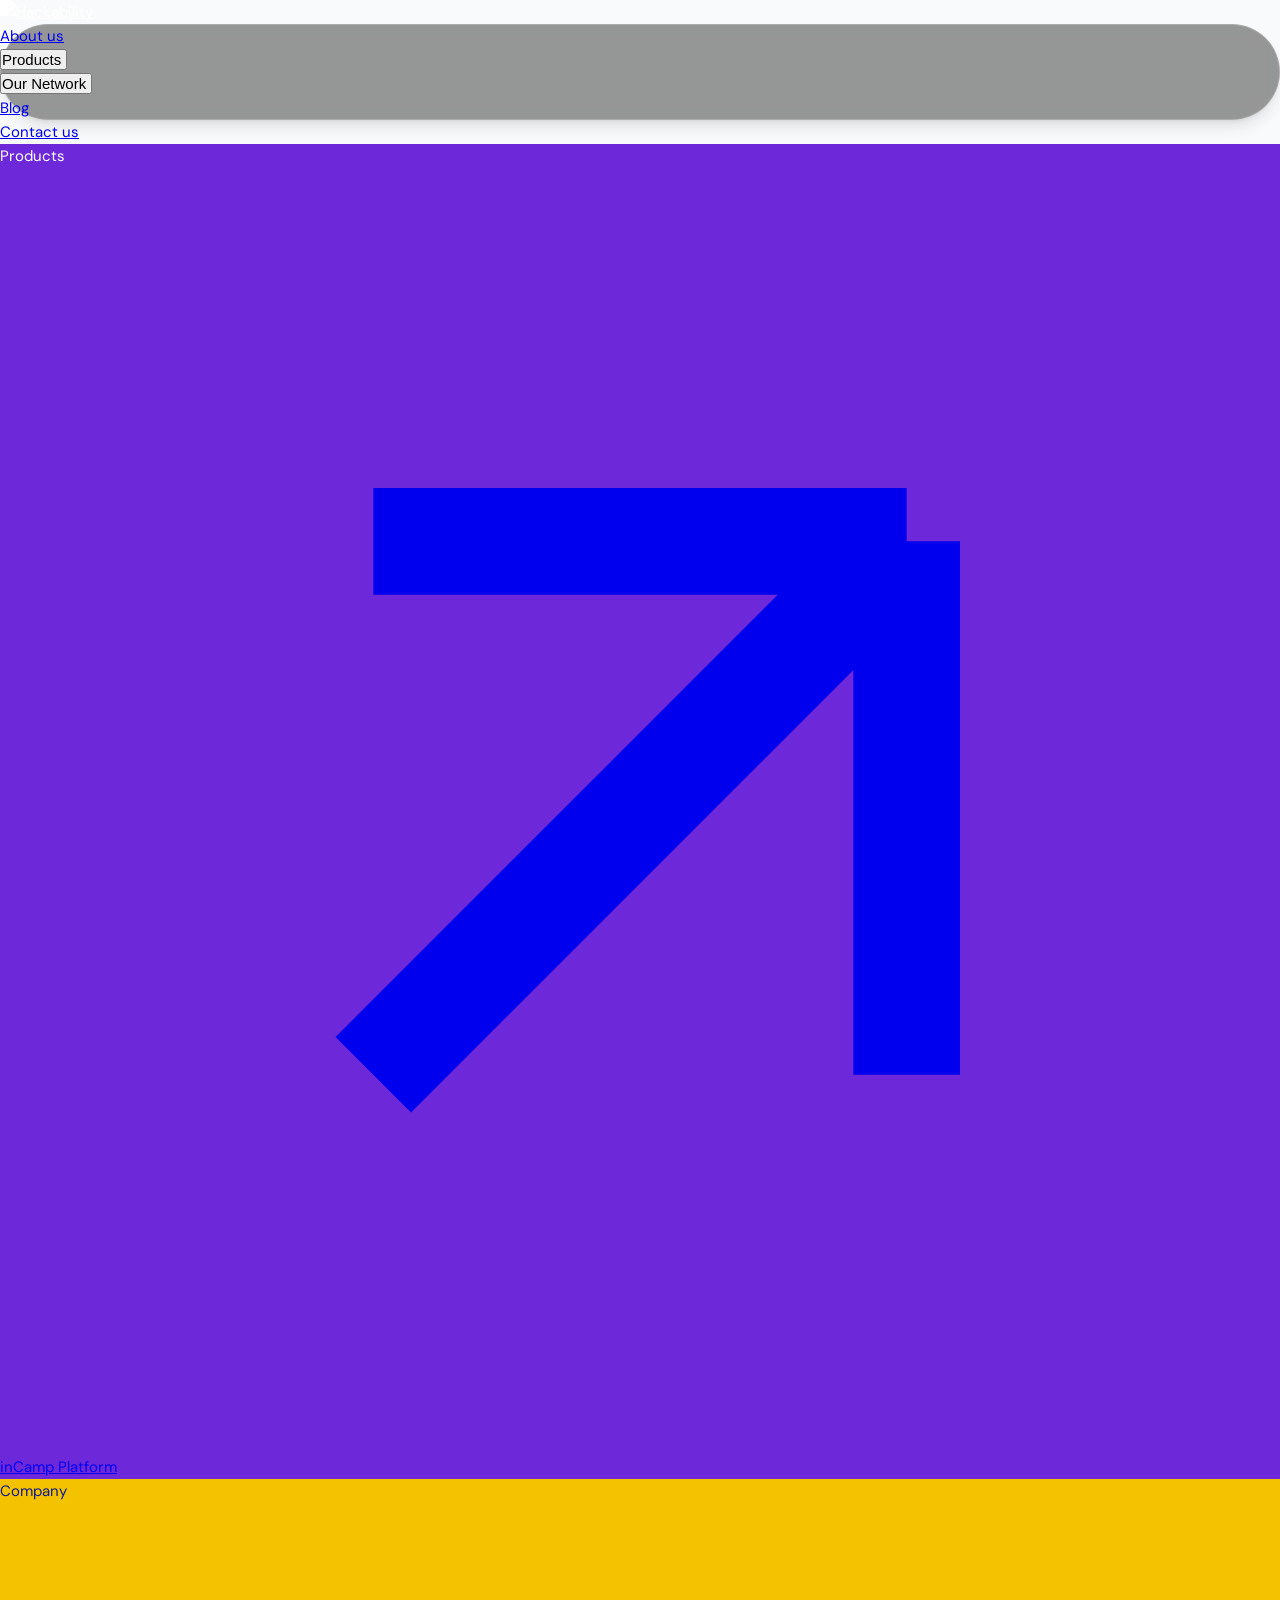
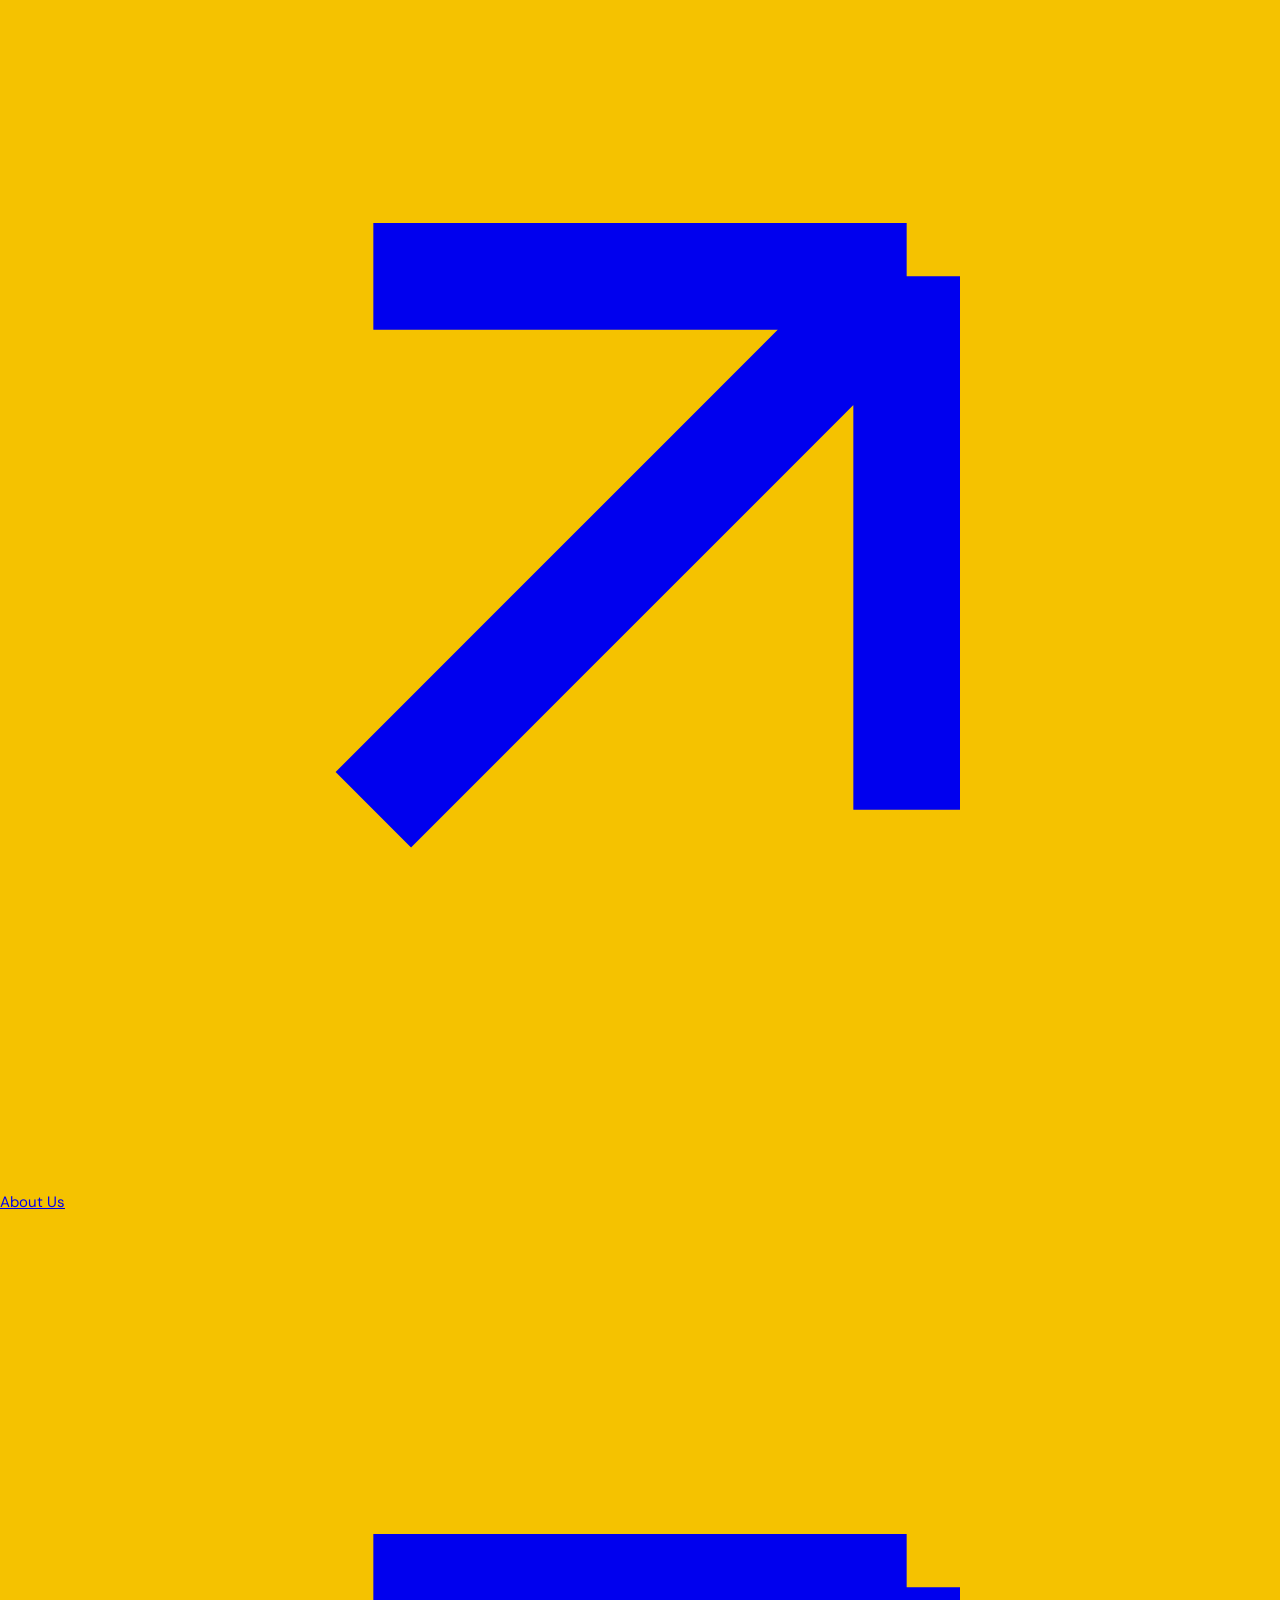
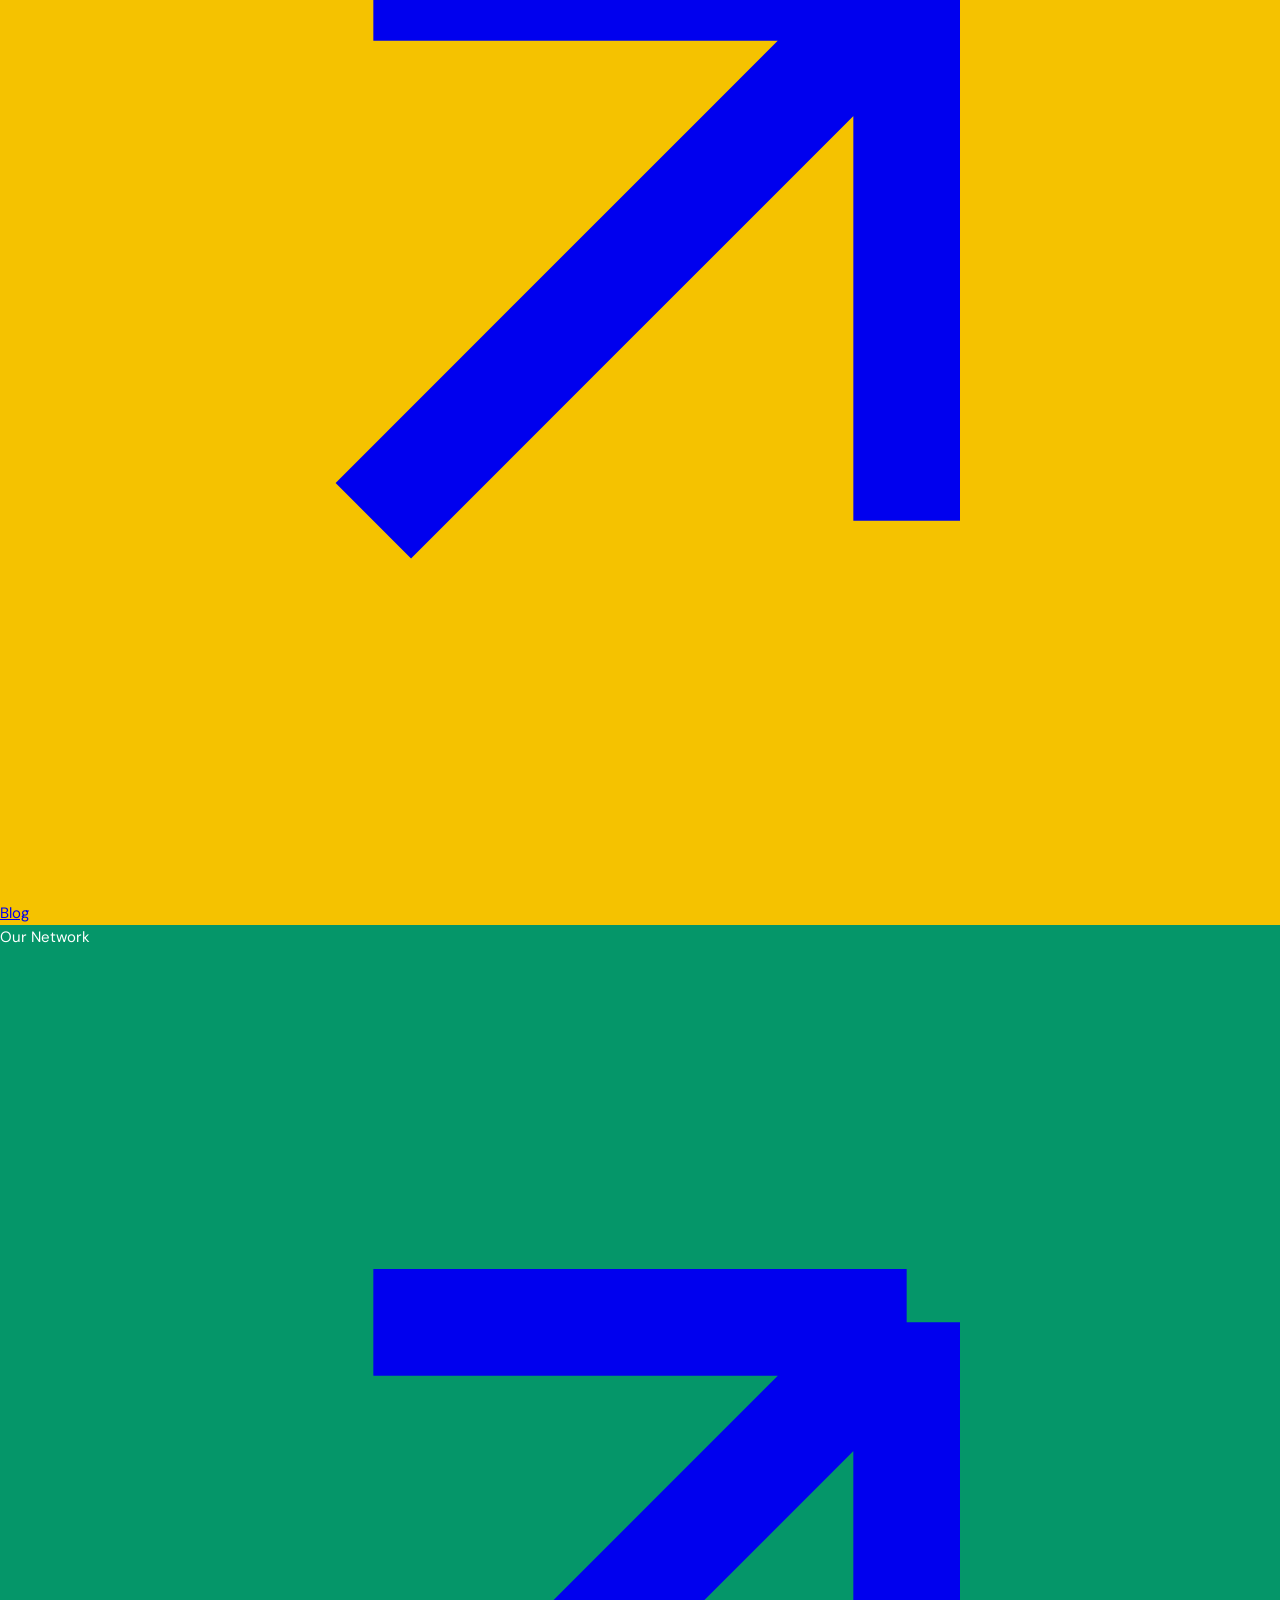
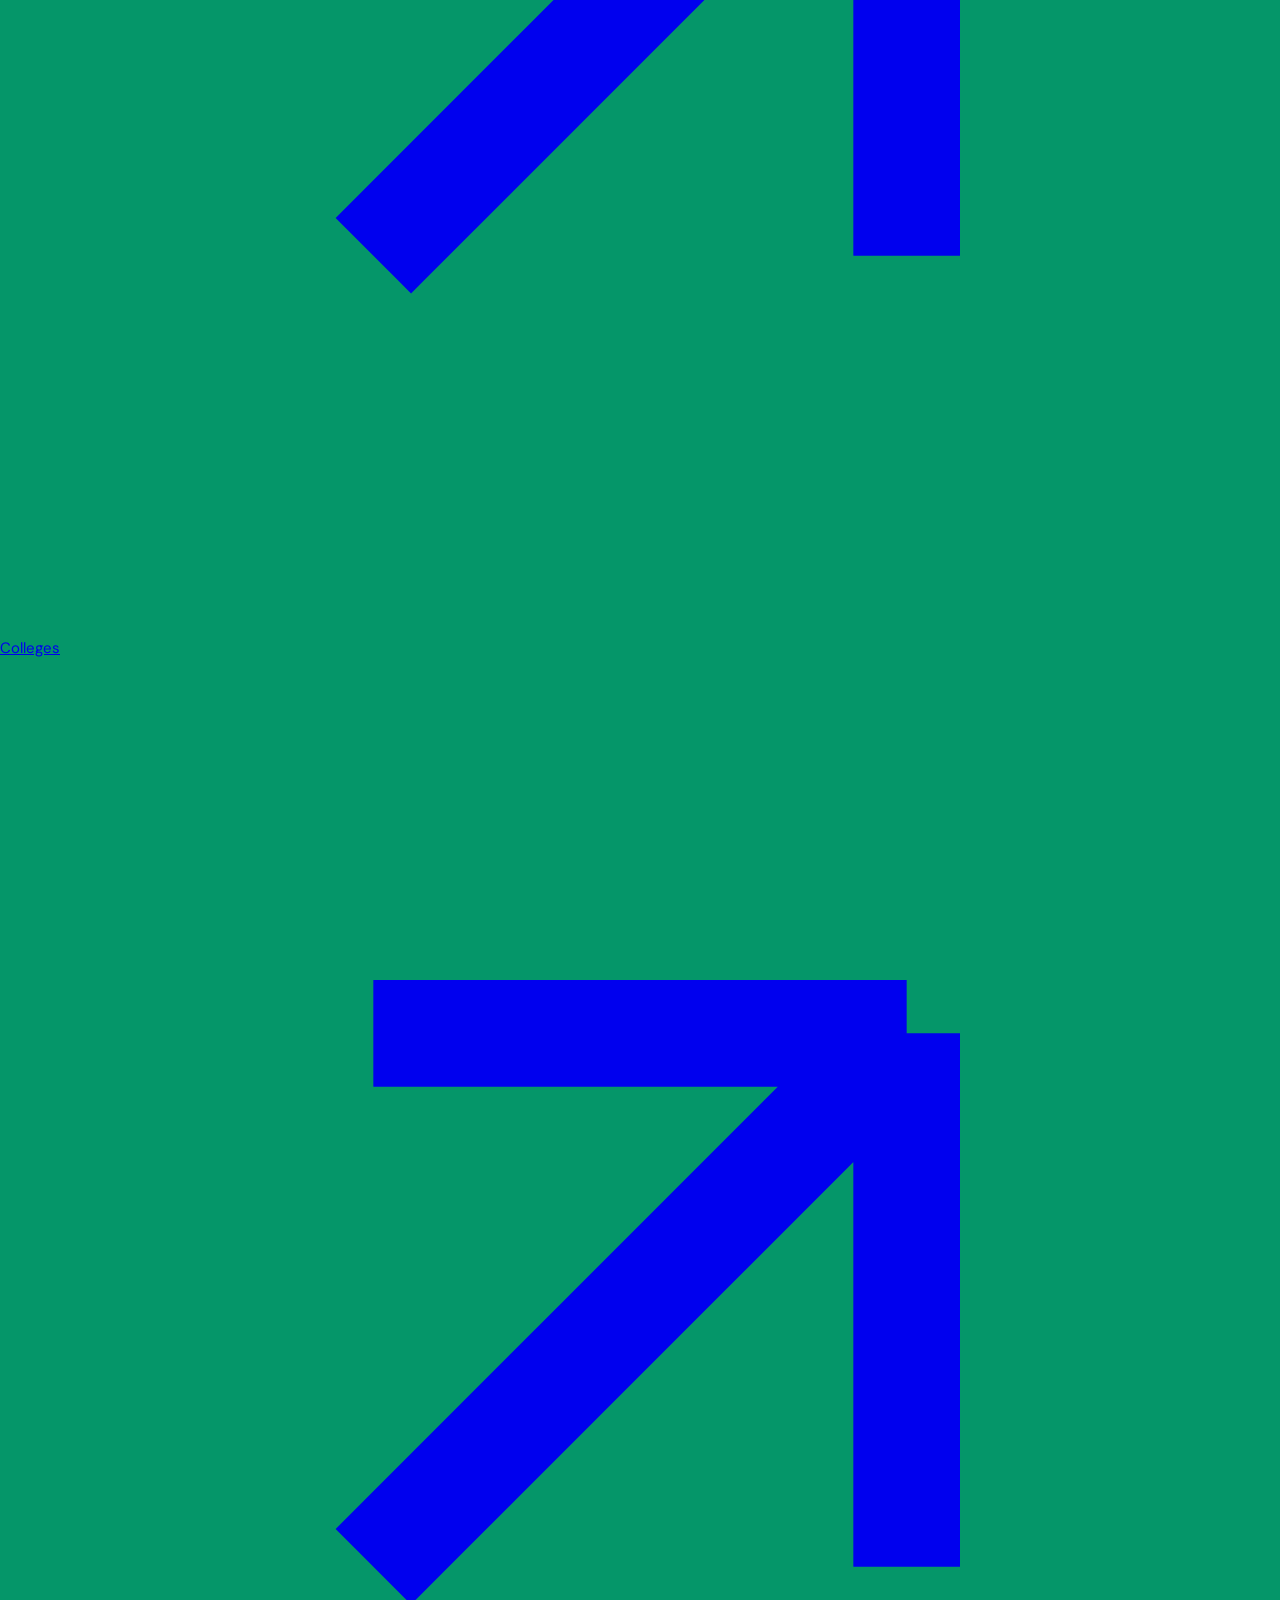
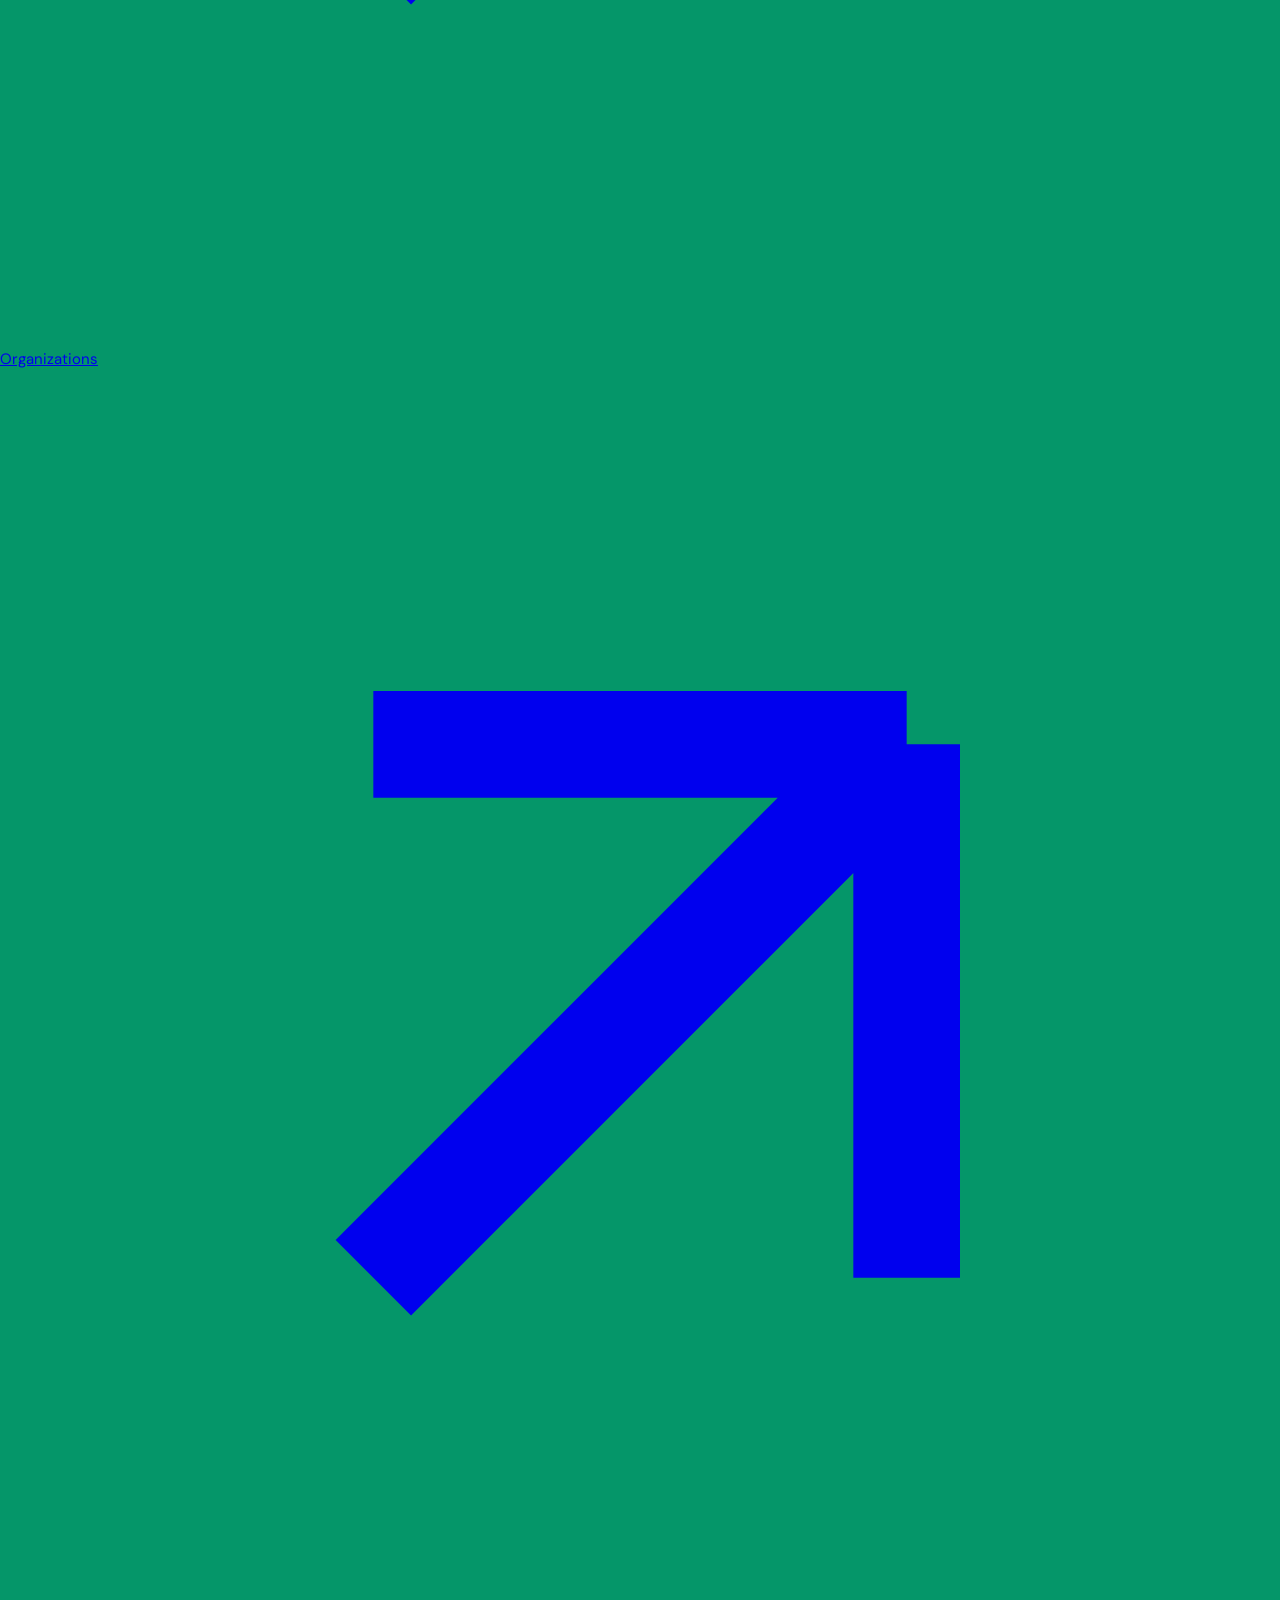
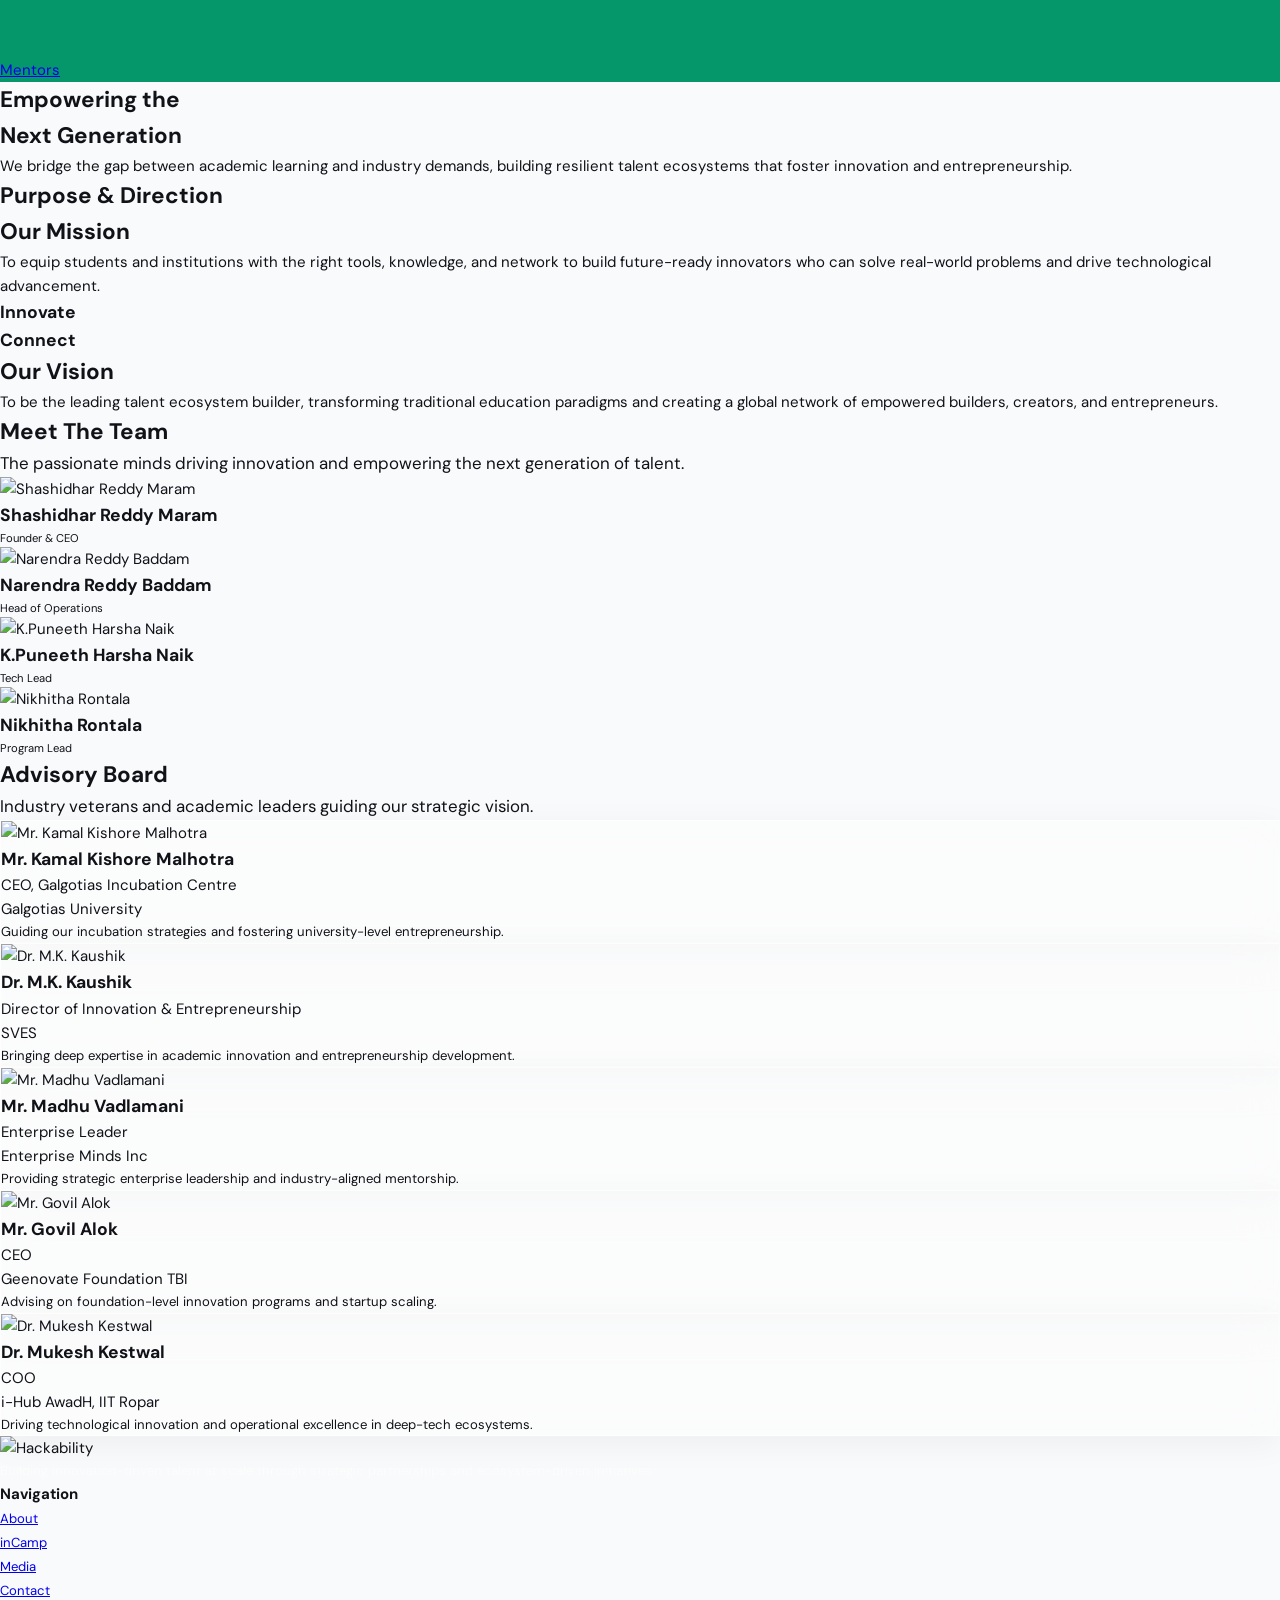
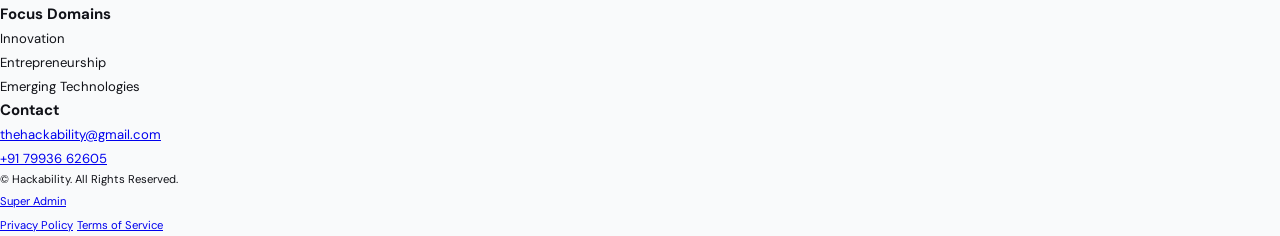
==== commit aaf88b6a: "Remove Our Ecosystem from navbar and all sections" ====
--- a/about.html
+++ b/about.html
@@ -146,25 +146,7 @@
           <li class="flex items-center">
             <a href="/about" class="text-base font-medium hover:text-white transition-colors cursor-pointer">About us</a>
         </li>
-        
-        <!-- Our Ecosystem Dropdown -->
-        <li class="mega-menu-item flex items-center">
-          <button class="text-base font-medium hover:text-white transition-colors cursor-pointer flex items-center gap-1">
-            Our Ecosystem <i class="ph-bold ph-caret-down text-sm"></i>
-          </button>
-          
-          <div class="mega-menu-content w-[280px] bg-white rounded-xl shadow-xl border border-hk-border p-4">
-            <div class="grid grid-cols-1 gap-4">
-              <a href="/hackability" class="group relative flex flex-col justify-between overflow-hidden rounded-lg border border-hk-border px-5 py-4 transition-colors hover:bg-grey-light mega-menu-grid-bg">
-                <div class="w-full text-center">
-                  <img src="assets/images/hackability-logo.svg" alt="Hackability Logo" class="h-[120px] w-auto max-w-full mx-auto mb-3 object-contain object-center block transform scale-[1.8] -translate-y-3 origin-center" />
-                  <span class="text-xs text-grey-dark block pr-6 text-left">Talent development program<br>for higher education</span>
-                </div>
-                <i class="ph-bold ph-arrow-up-right absolute top-4 right-4 text-grey-dark opacity-0"></i>
-              </a>
-            </div>
-          </div>
-        </li>
+
 
         <!-- Products Dropdown -->
         <li class="mega-menu-item flex items-center">
@@ -238,17 +220,6 @@
   
     <!-- CardNav Mobile Dropdown Content -->
     <div class="card-nav-content lg:hidden">
-      <!-- Card 1: Our Ecosystem -->
-      <div class="nav-card" style="background-color: #0D1B8E; color: white;">
-        <div class="nav-card-label font-display">Our Ecosystem</div>
-        <div class="nav-card-links mt-4">
-
-          <a class="nav-card-link" href="/hackability">
-            <svg class="nav-card-link-icon" viewBox="0 0 24 24" fill="none" stroke="currentColor" stroke-width="2"><path d="M7 17L17 7M17 7H7M17 7V17"/></svg>
-            Hackability (Higher Ed)
-          </a>
-        </div>
-      </div>
 
       <!-- Card 2: Products -->
       <div class="nav-card" style="background-color: #6D28D9; color: white;">
@@ -583,7 +554,6 @@
           <h4 class="font-display font-semibold text-white mb-6">Navigation</h4>
           <ul class="flex flex-col gap-3 list-none p-0 m-0">
             <li><a href="/about" class="text-sm text-white/60 hover:text-white no-underline transition-colors">About</a></li>
-            <li><a href="#ecosystem" class="text-sm text-white/60 hover:text-white no-underline transition-colors">Hackability</a></li>
 
             <li><a href="https://www.incamp.in" target="_blank" rel="noopener noreferrer" class="text-sm text-white/60 hover:text-white no-underline transition-colors">inCamp</a></li>
             <li><a href="#media" class="text-sm text-white/60 hover:text-white no-underline transition-colors">Media</a></li>
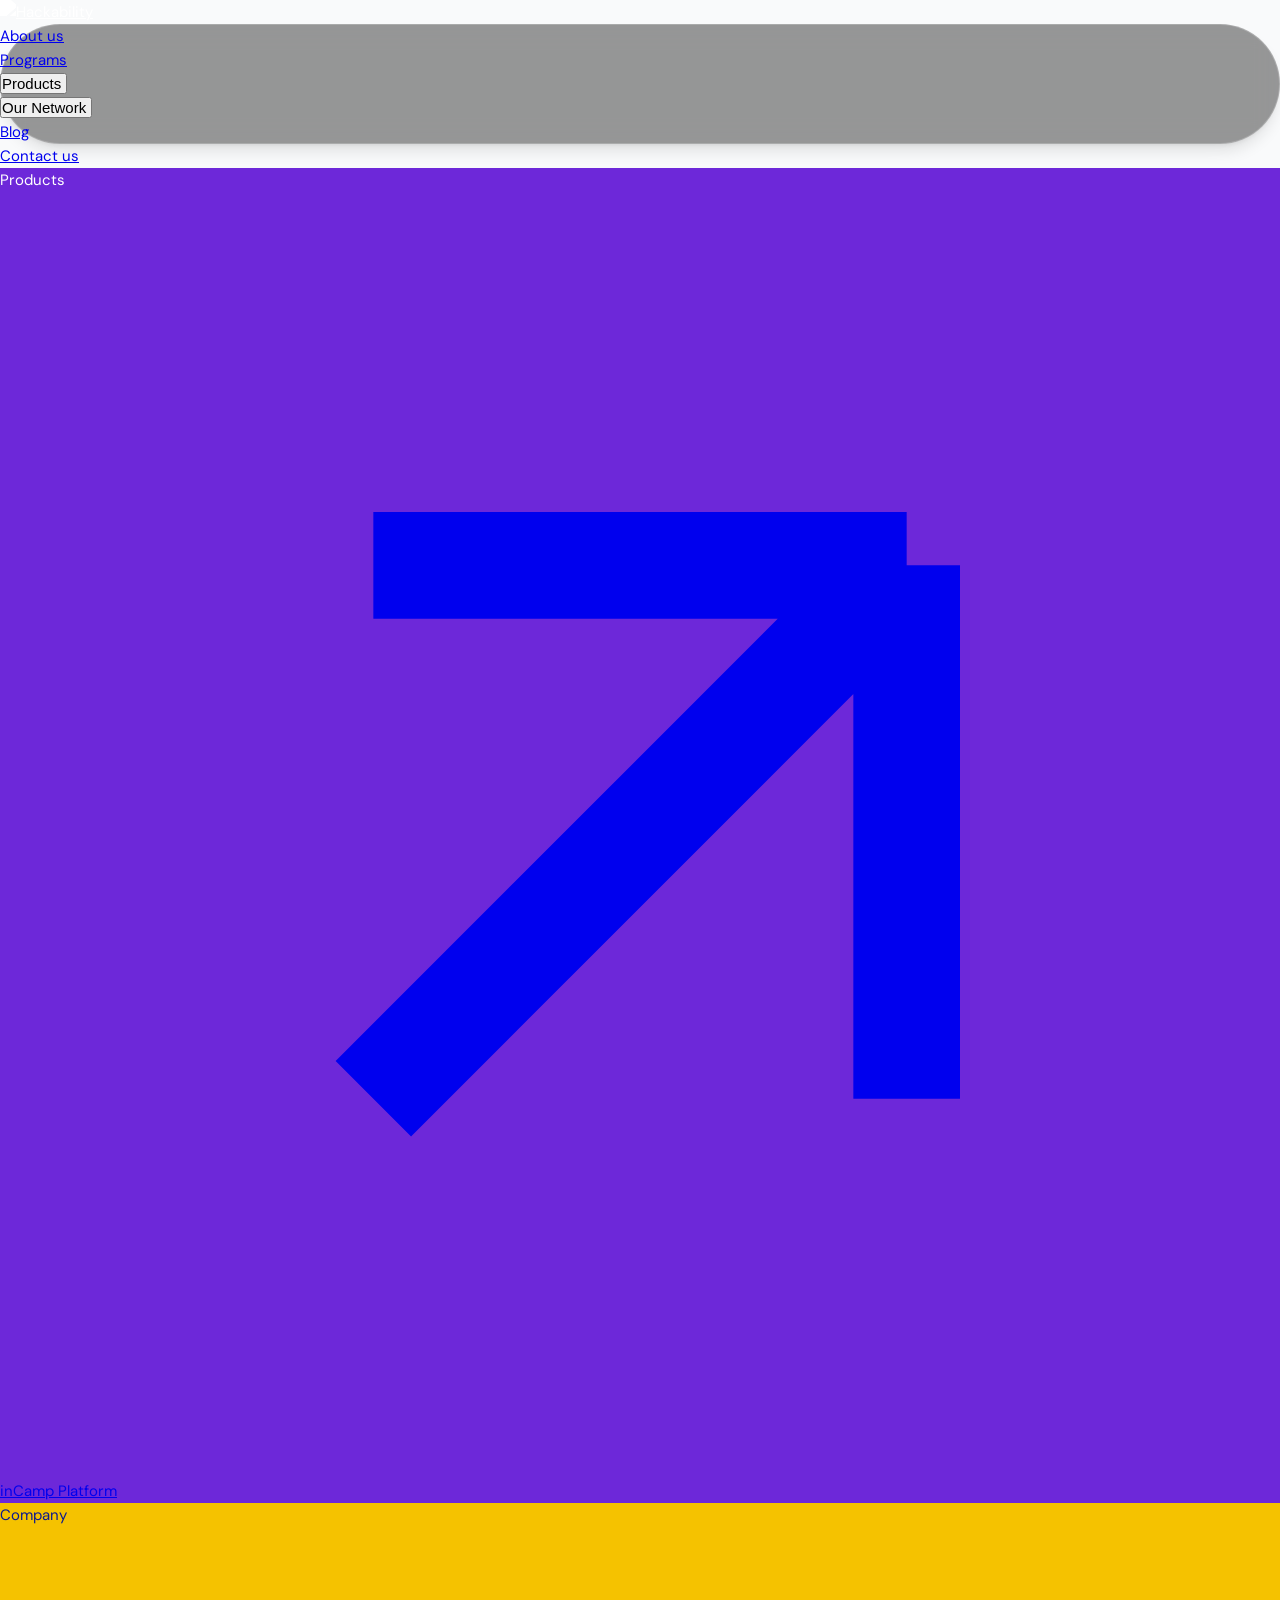
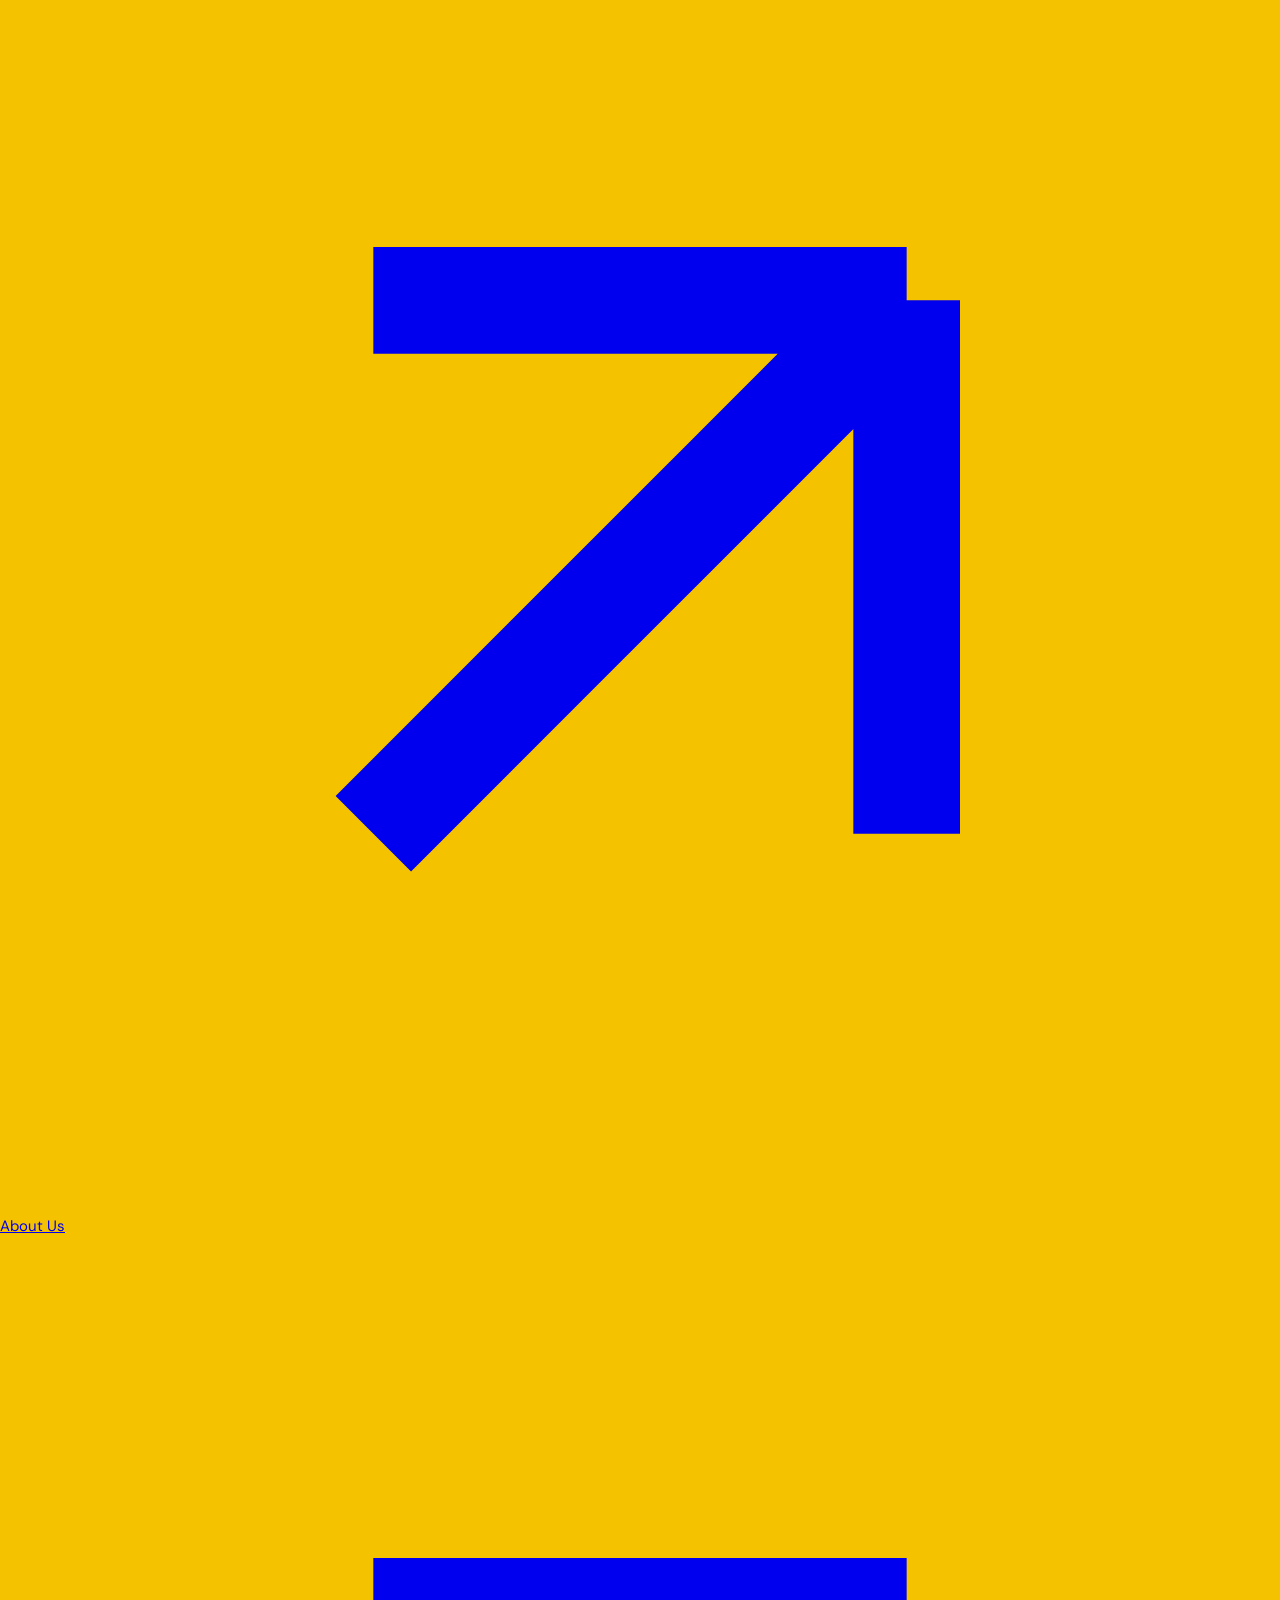
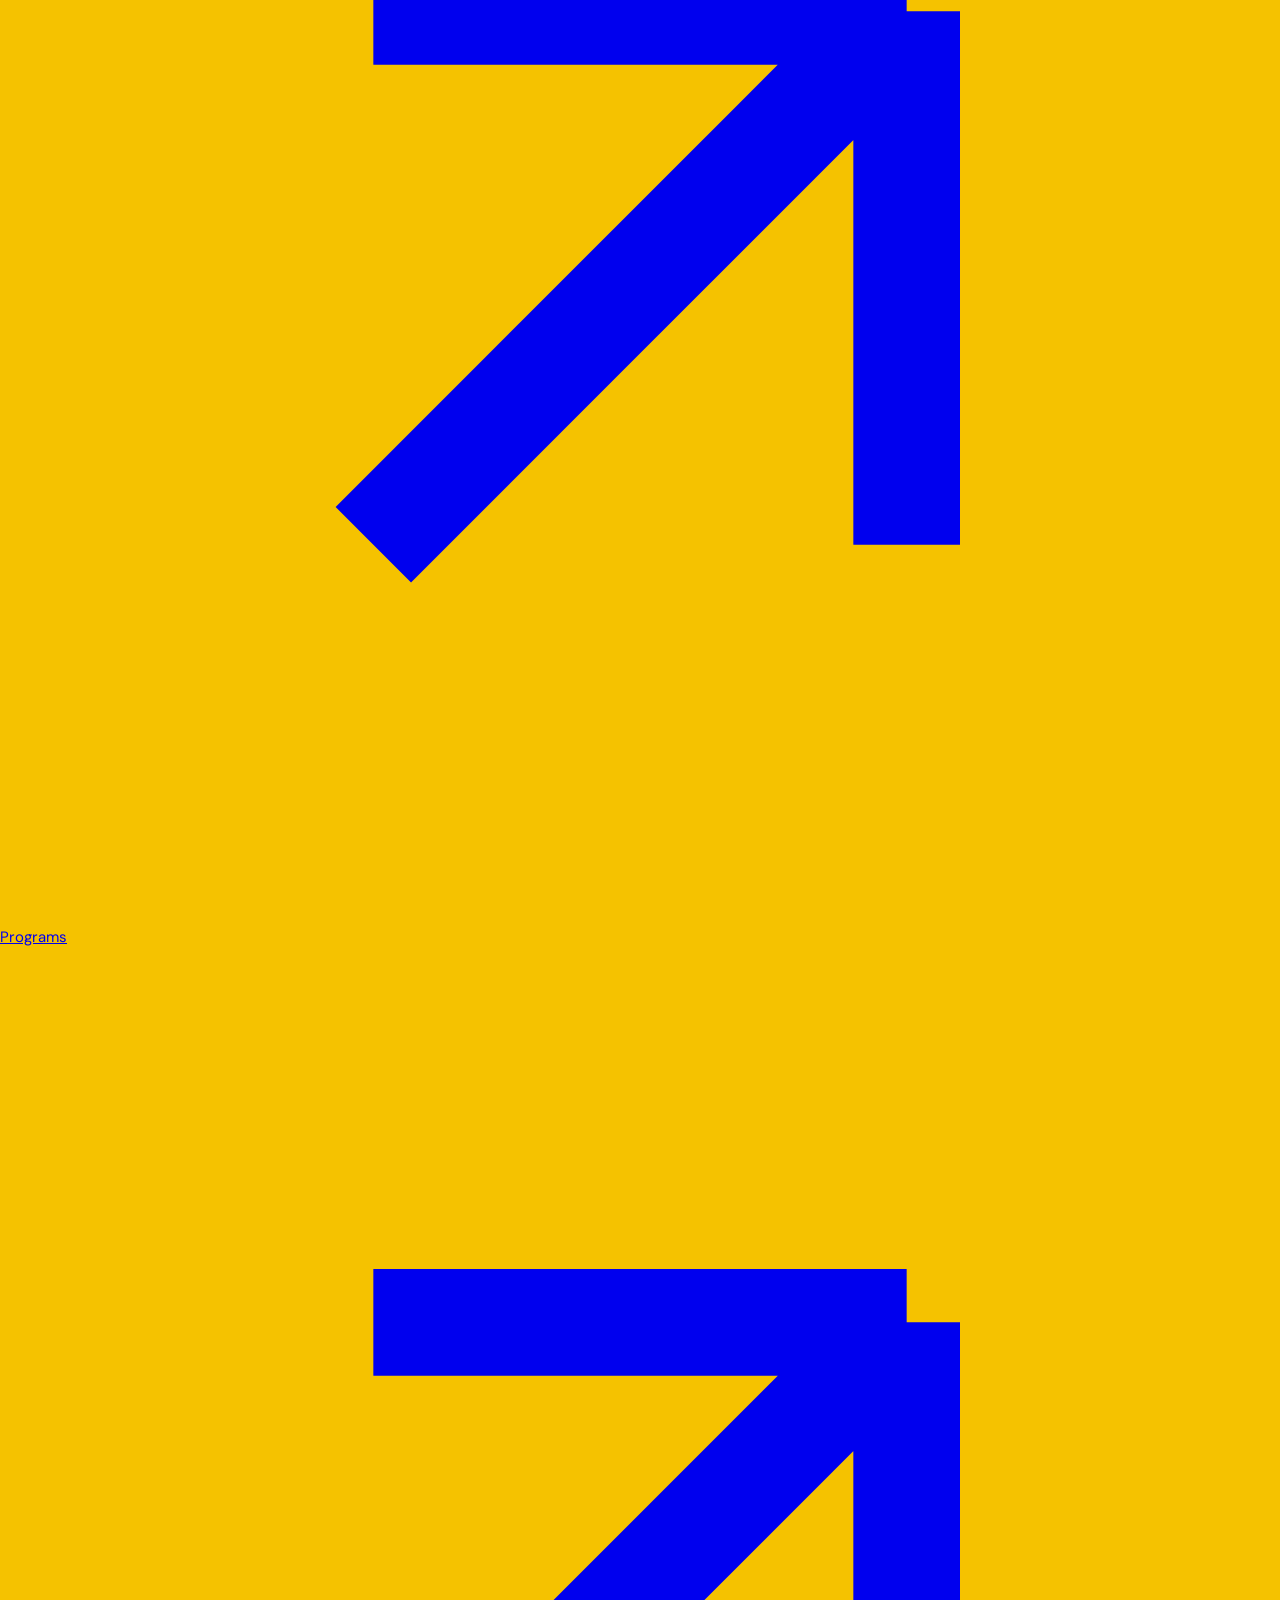
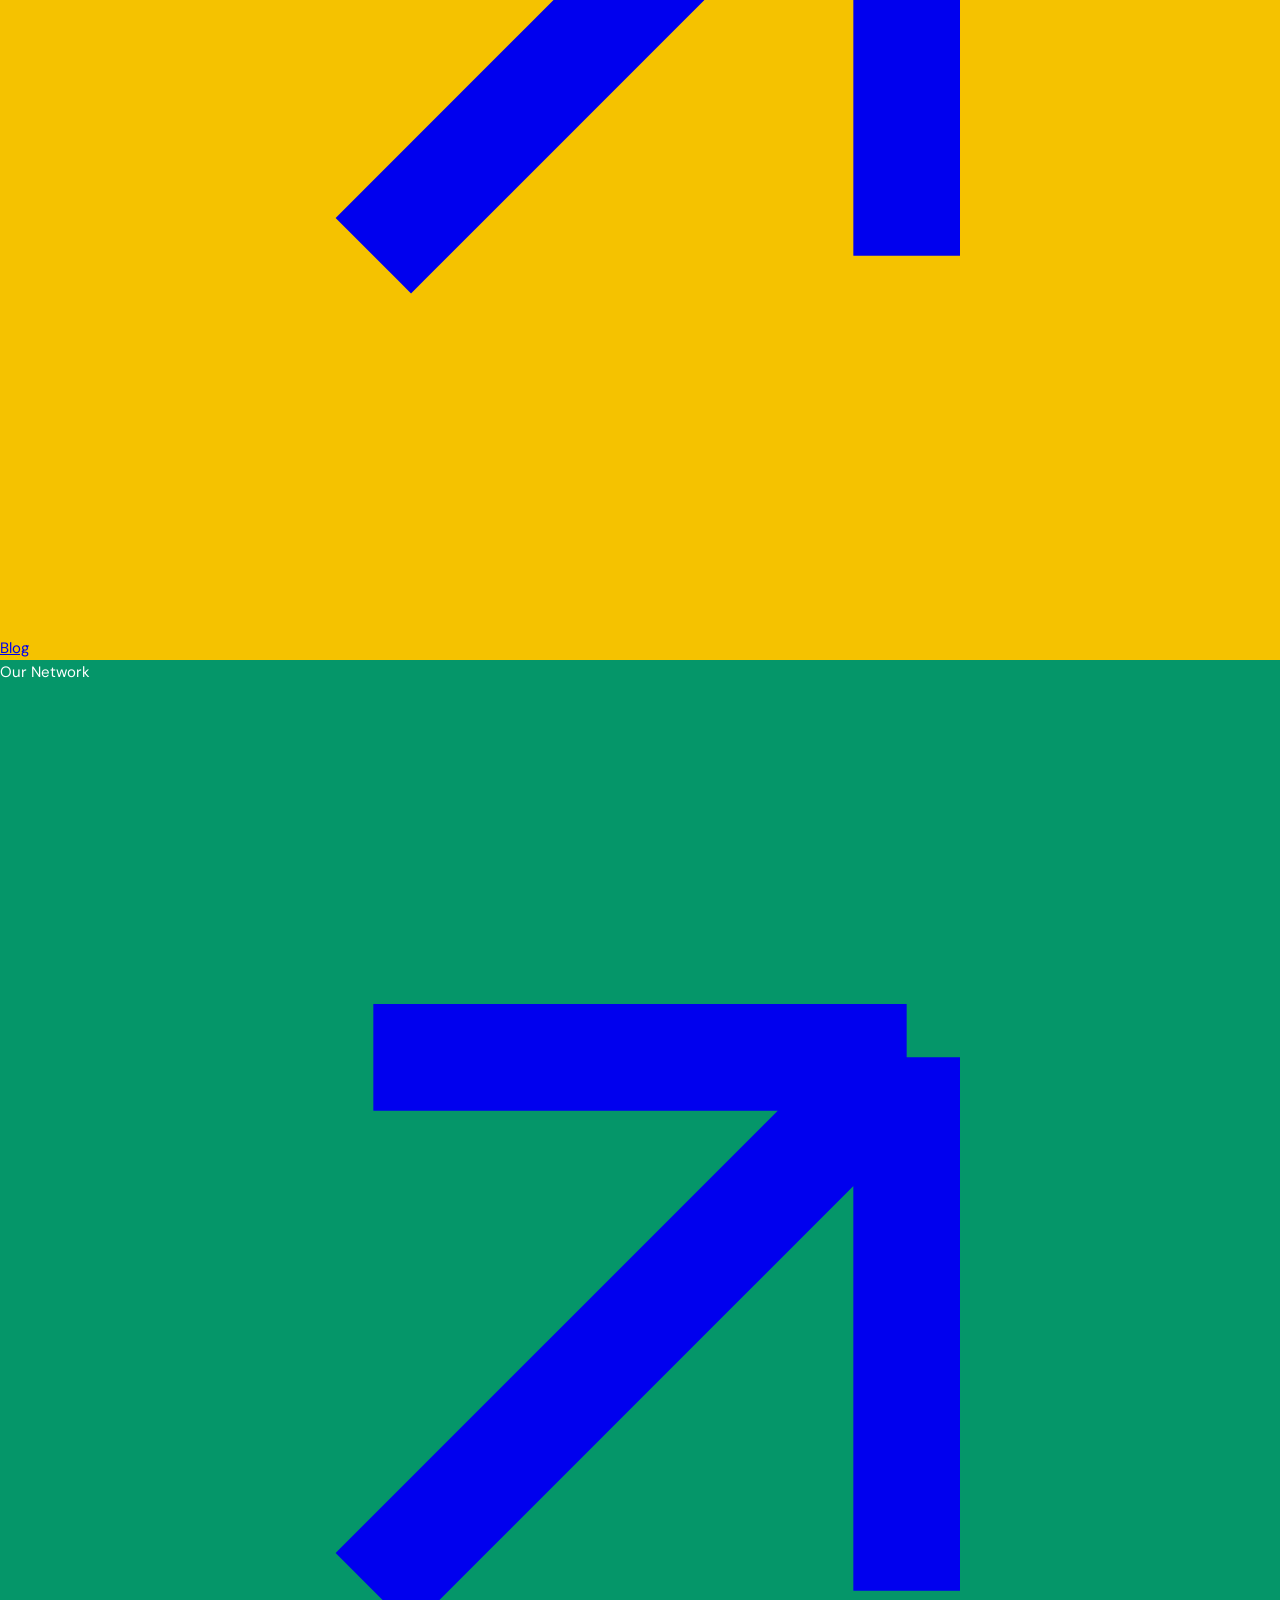
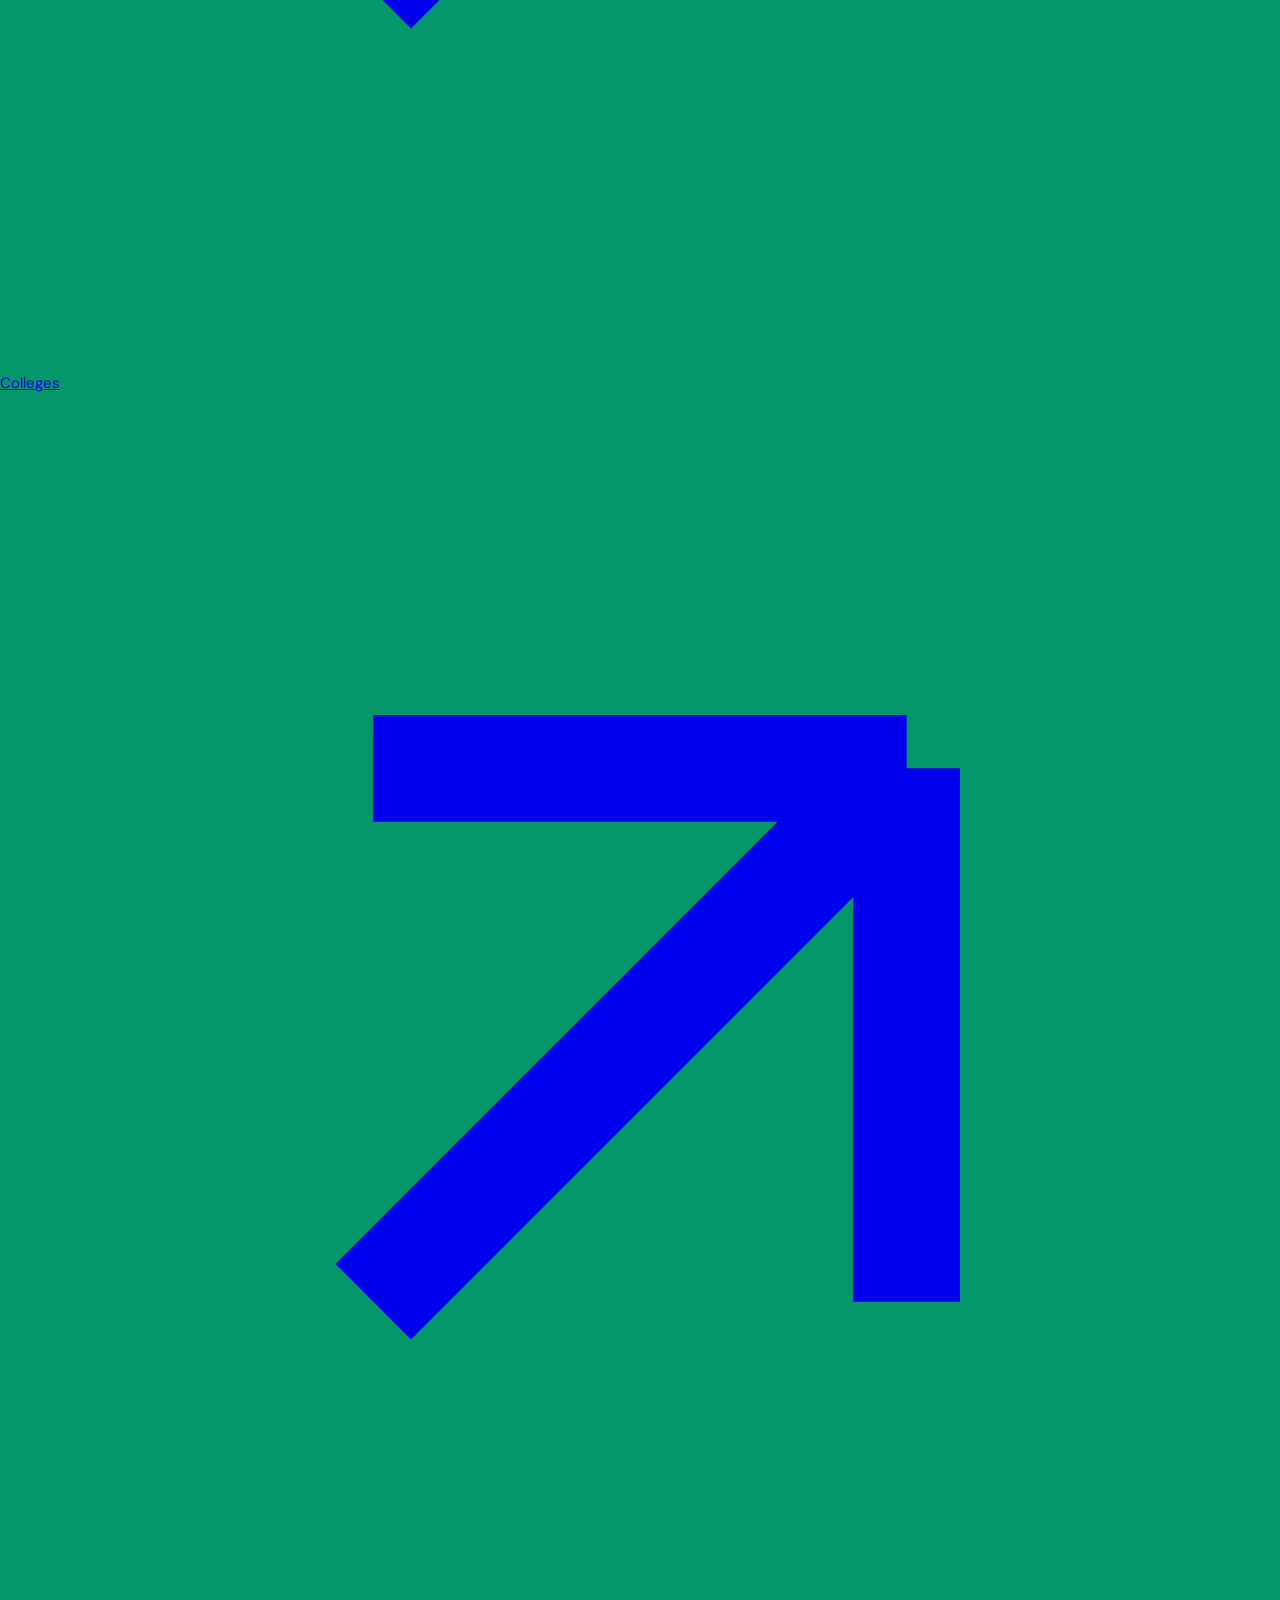
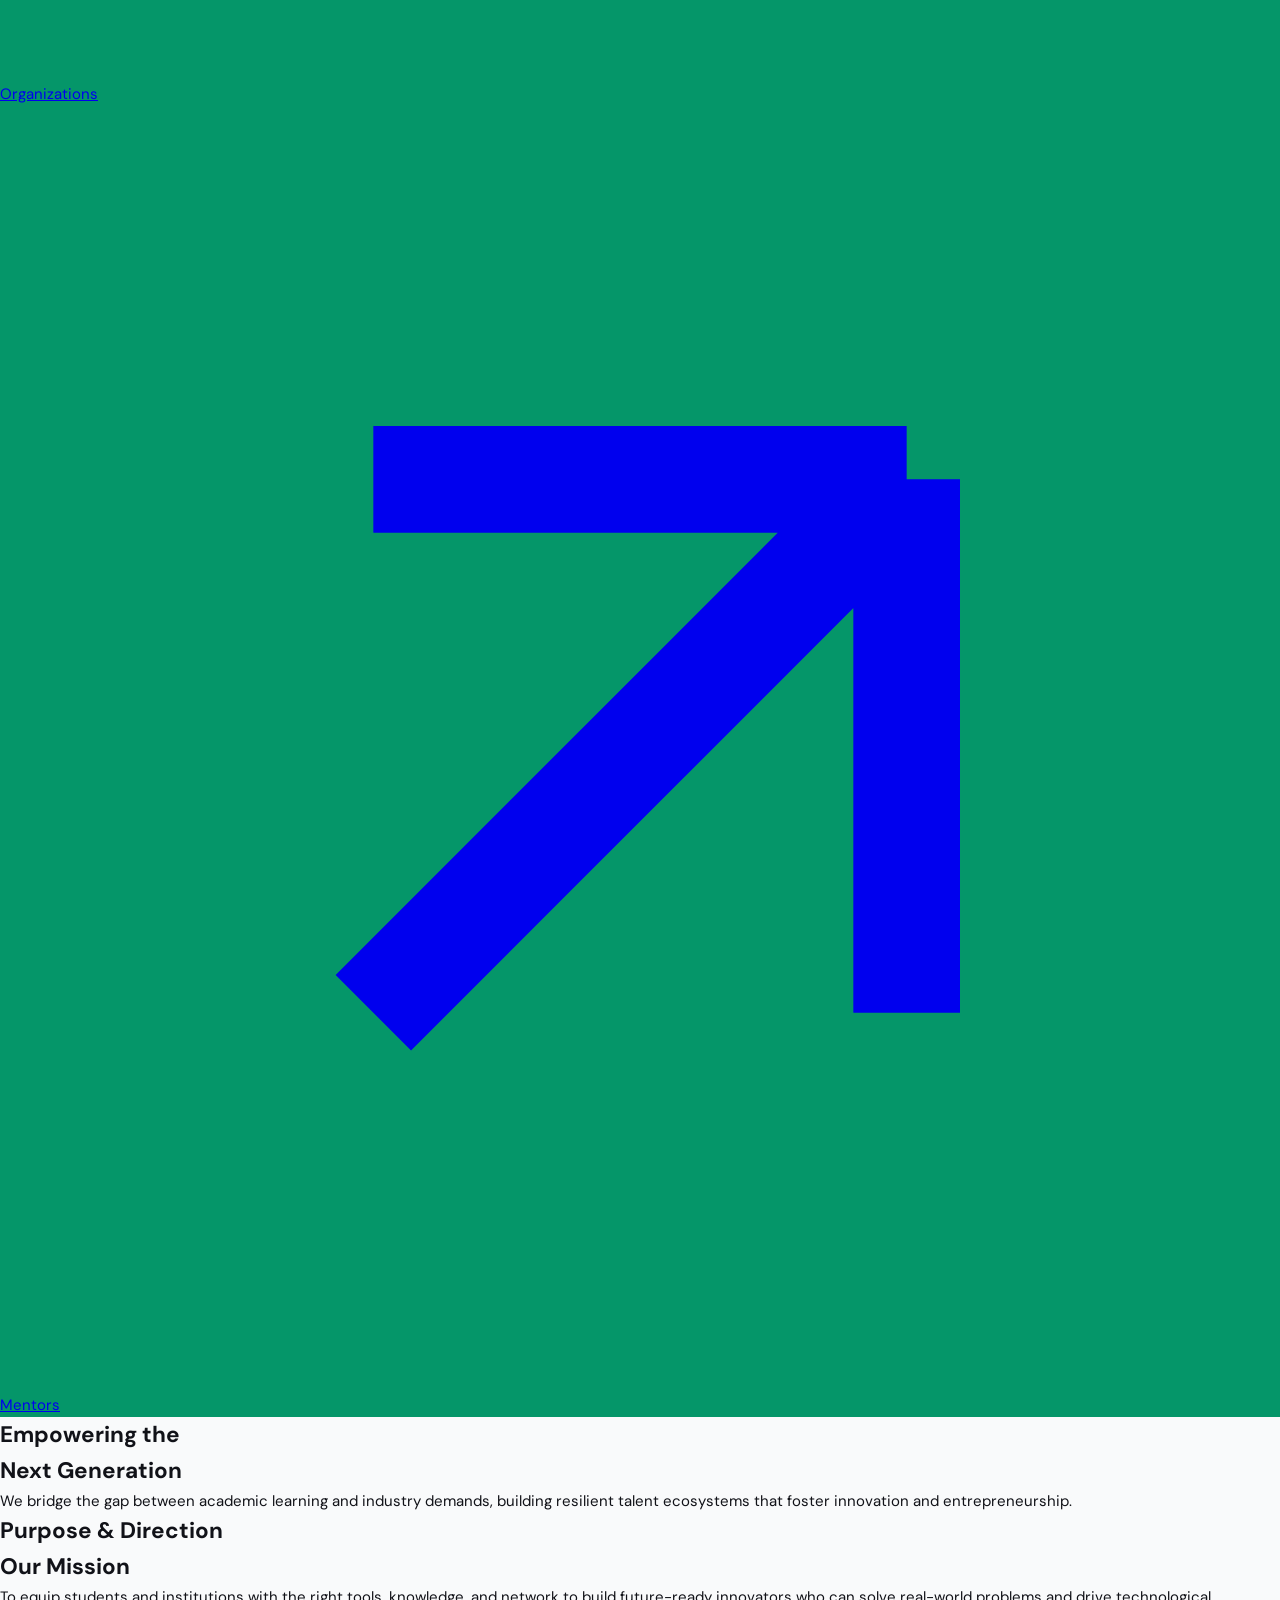
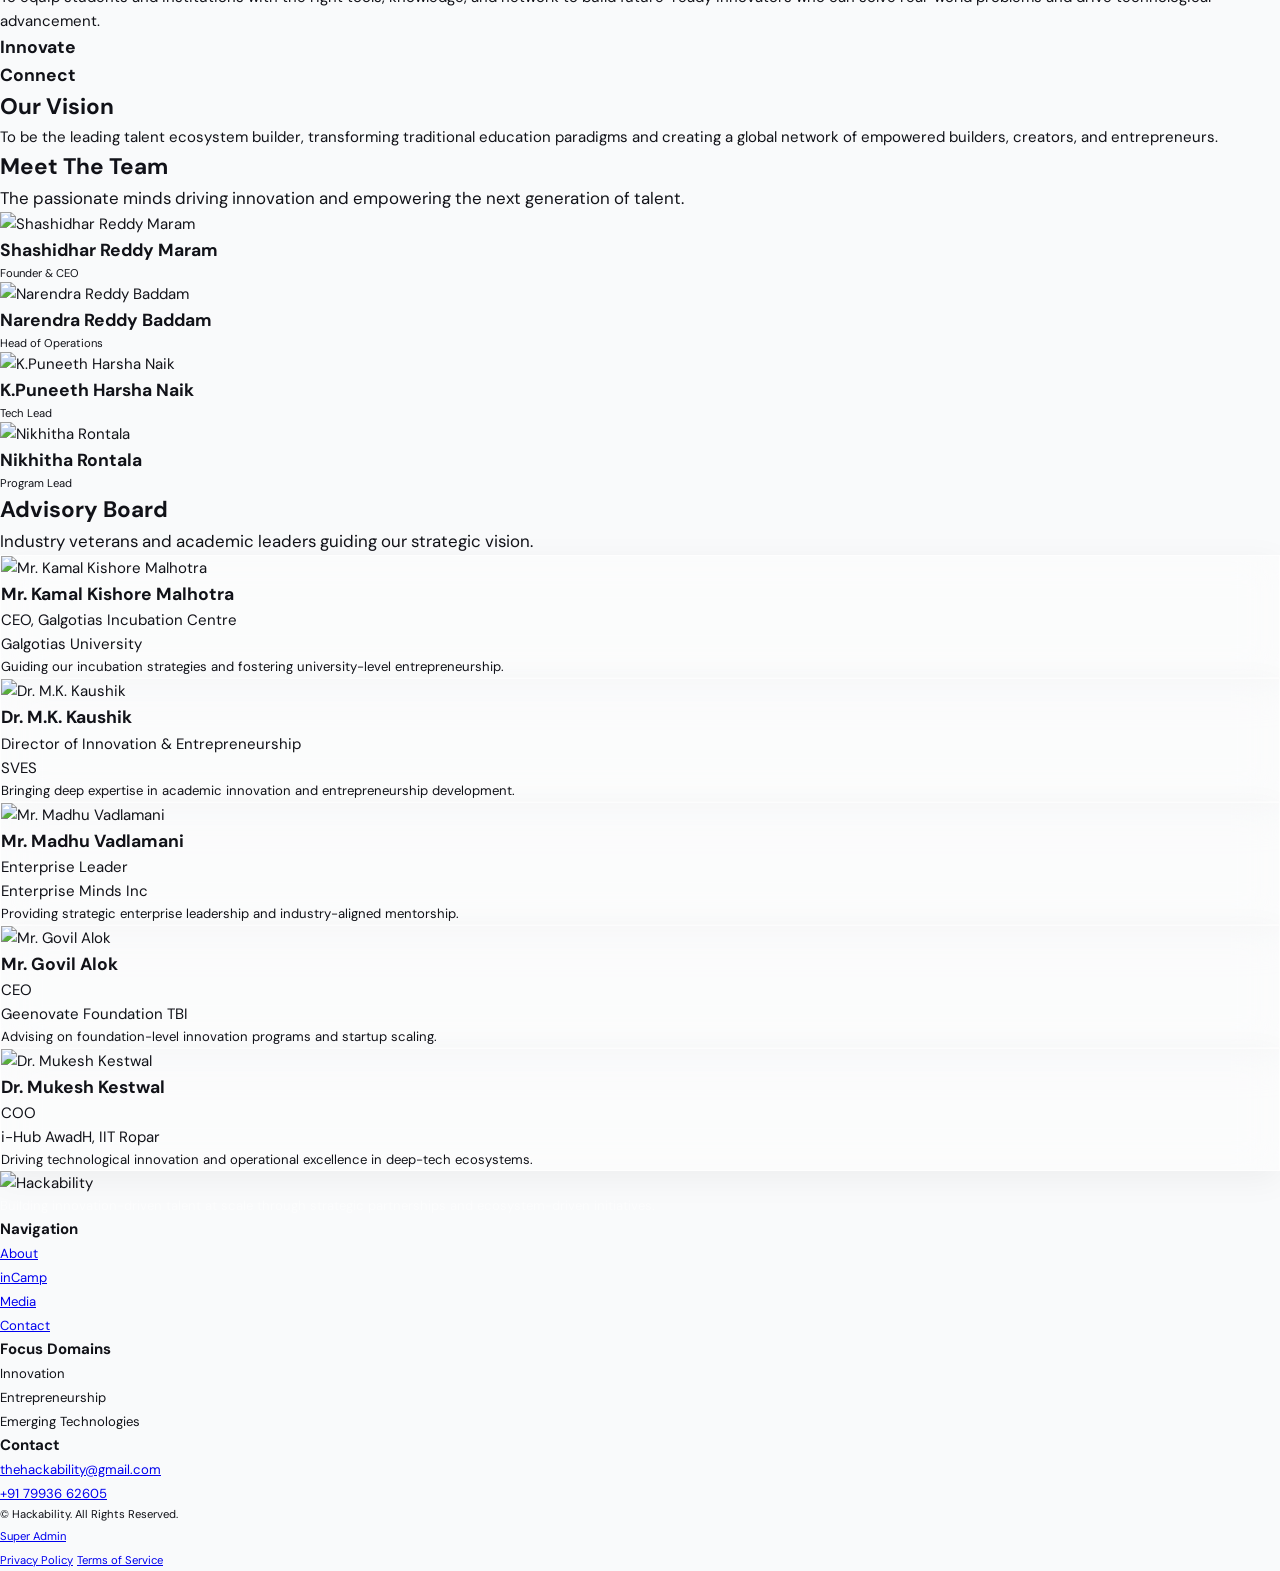
==== commit 0f9b7333: "Add Programs and Training Domains to Hackability page and global navigation" ====
--- a/about.html
+++ b/about.html
@@ -146,6 +146,9 @@
           <li class="flex items-center">
             <a href="/about" class="text-base font-medium hover:text-white transition-colors cursor-pointer">About us</a>
         </li>
+          <li class="flex items-center">
+            <a href="/hackability#programs" class="text-base font-medium hover:text-white transition-colors cursor-pointer">Programs</a>
+          </li>
 
 
         <!-- Products Dropdown -->
@@ -239,6 +242,10 @@
           <a class="nav-card-link text-navy" href="/about">
             <svg class="nav-card-link-icon" viewBox="0 0 24 24" fill="none" stroke="currentColor" stroke-width="2"><path d="M7 17L17 7M17 7H7M17 7V17"/></svg>
             About Us
+          </a>
+          <a class="nav-card-link text-navy" href="/hackability#programs">
+            <svg class="nav-card-link-icon" viewBox="0 0 24 24" fill="none" stroke="currentColor" stroke-width="2"><path d="M7 17L17 7M17 7H7M17 7V17"/></svg>
+            Programs
           </a>
           <a class="nav-card-link text-navy" href="/blog">
             <svg class="nav-card-link-icon" viewBox="0 0 24 24" fill="none" stroke="currentColor" stroke-width="2"><path d="M7 17L17 7M17 7H7M17 7V17"/></svg>
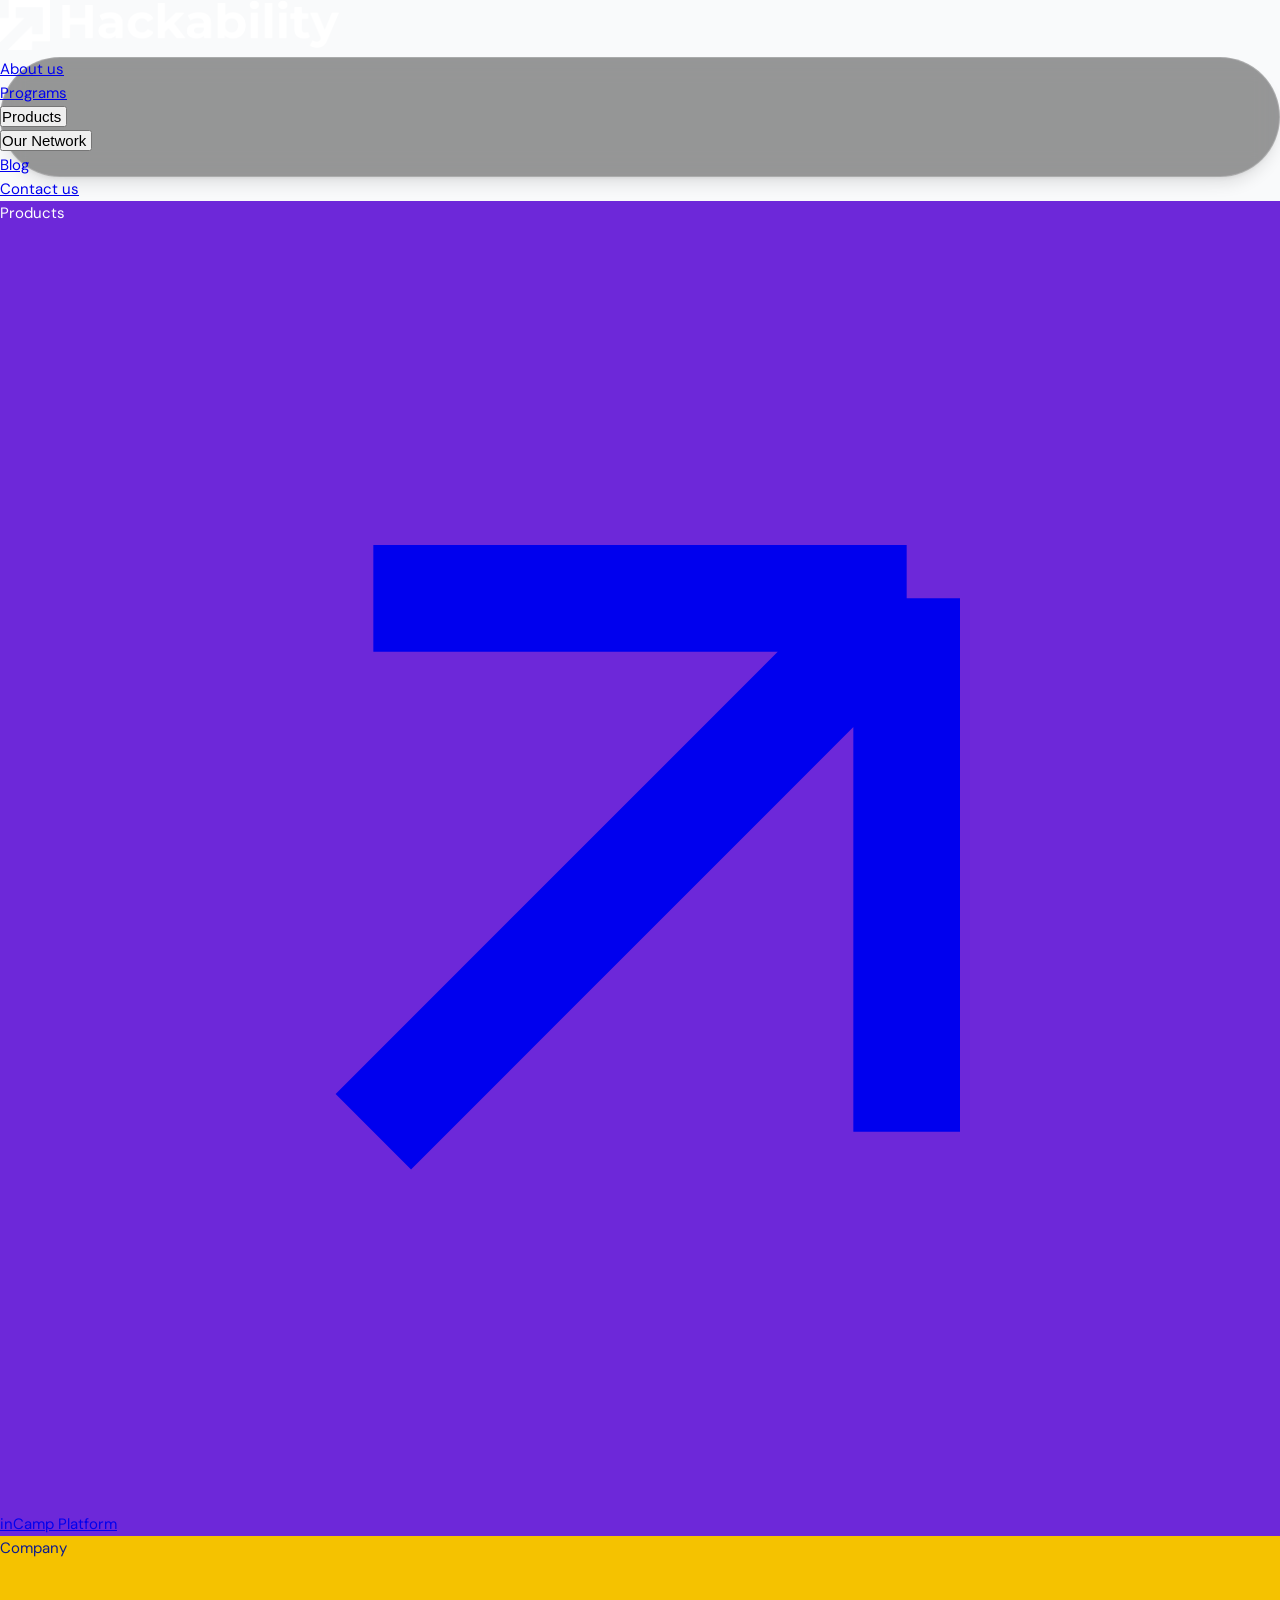
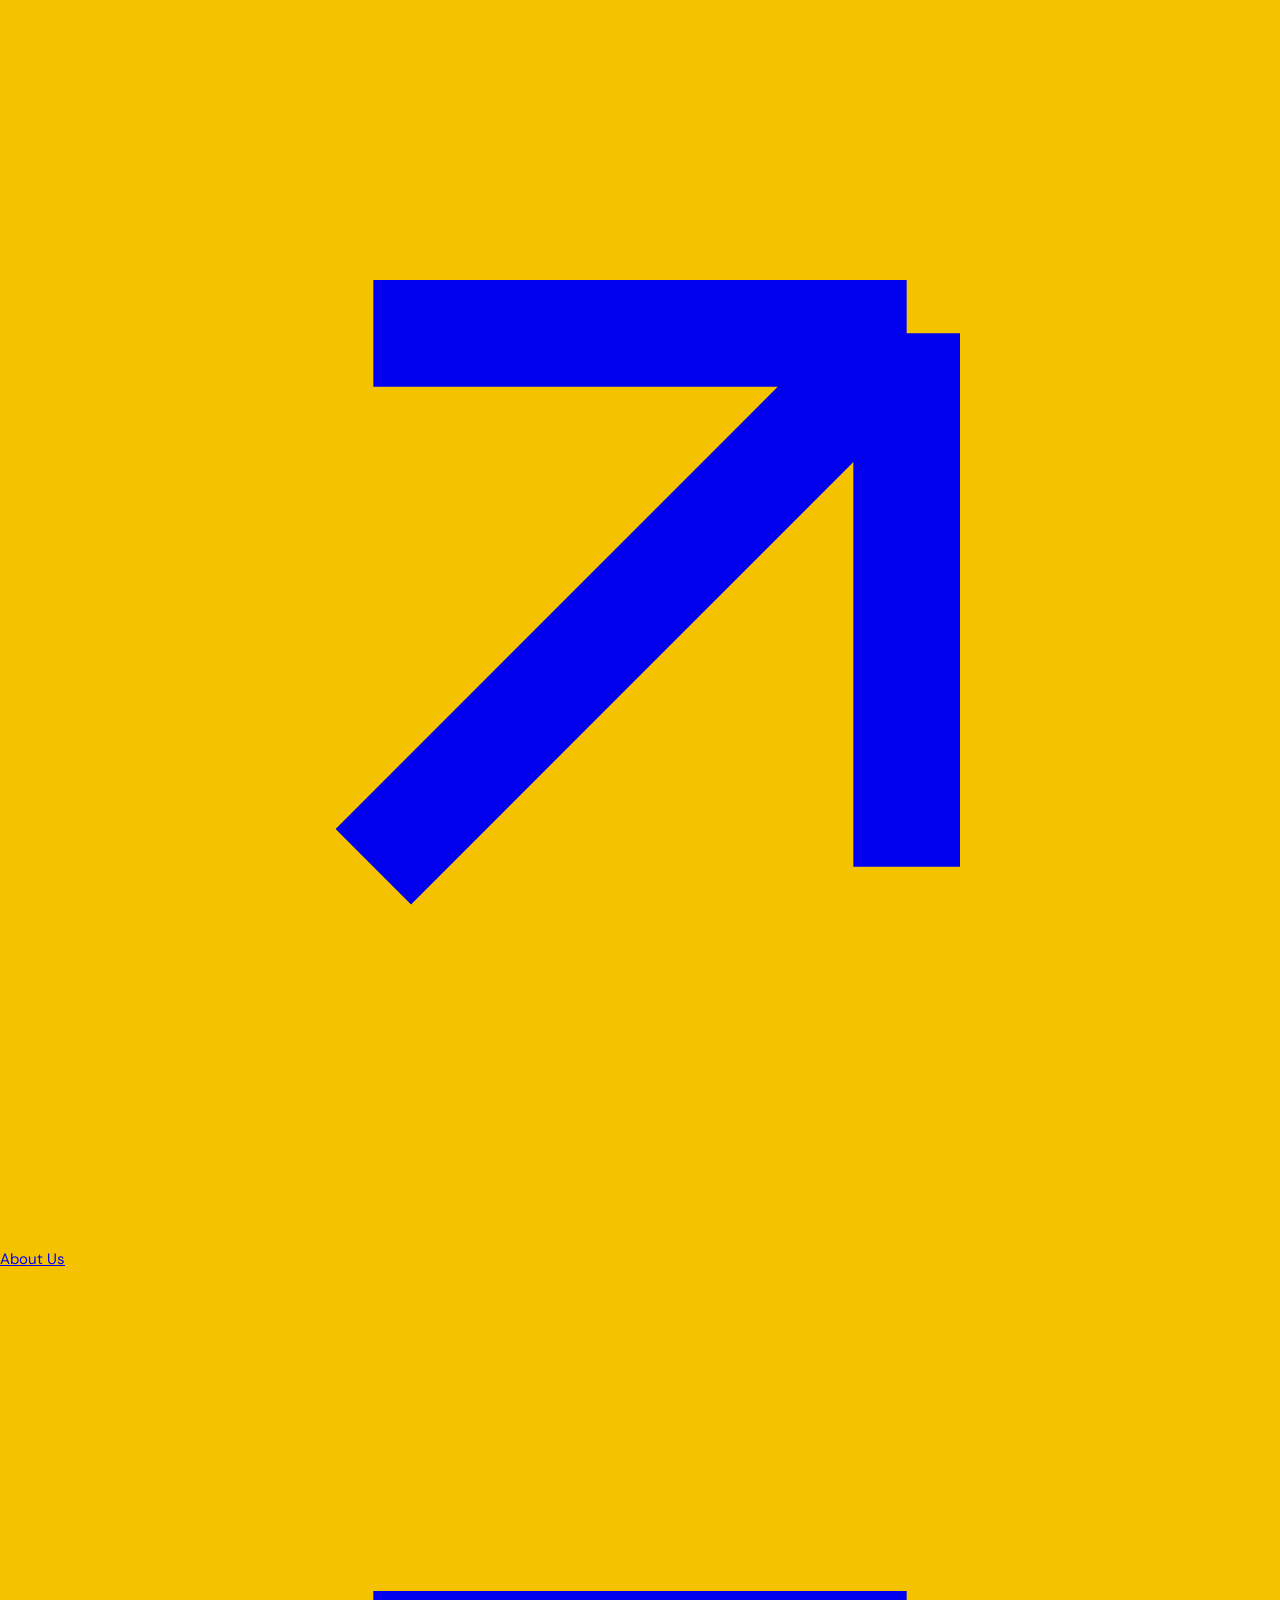
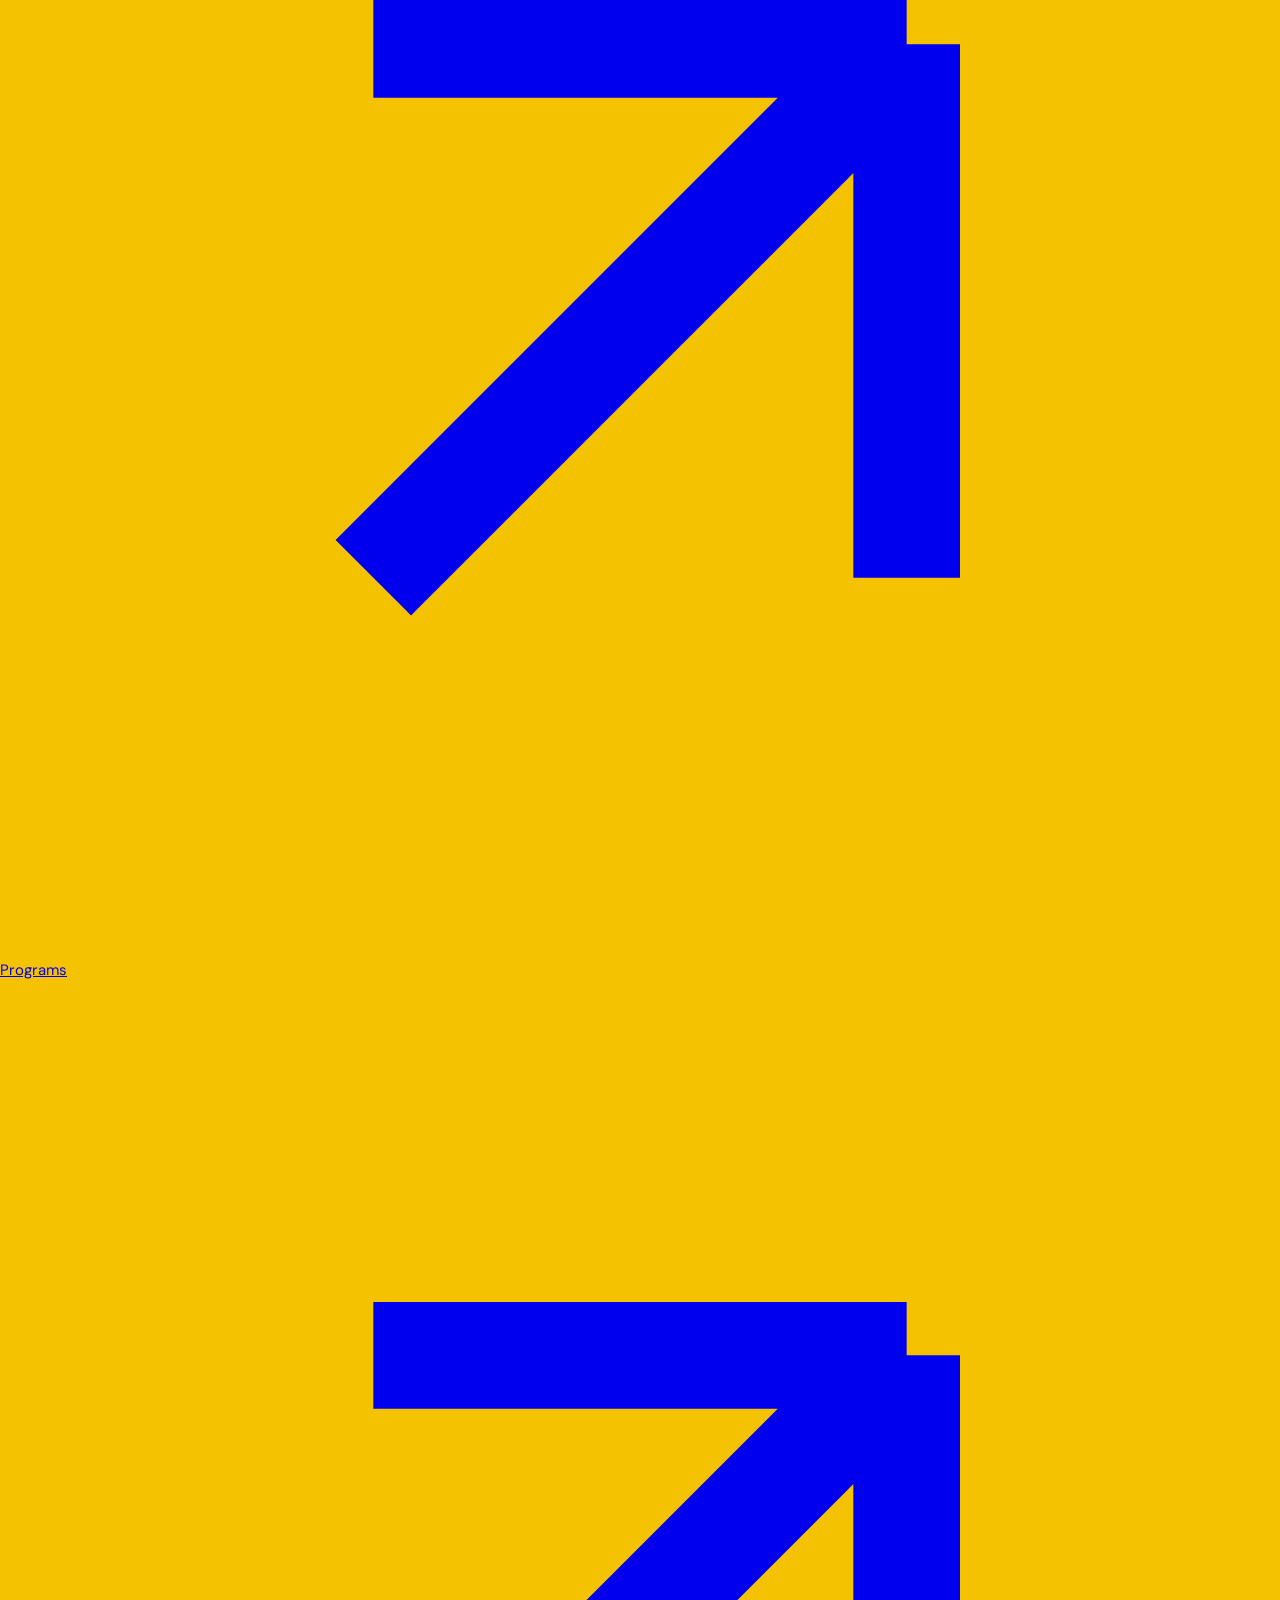
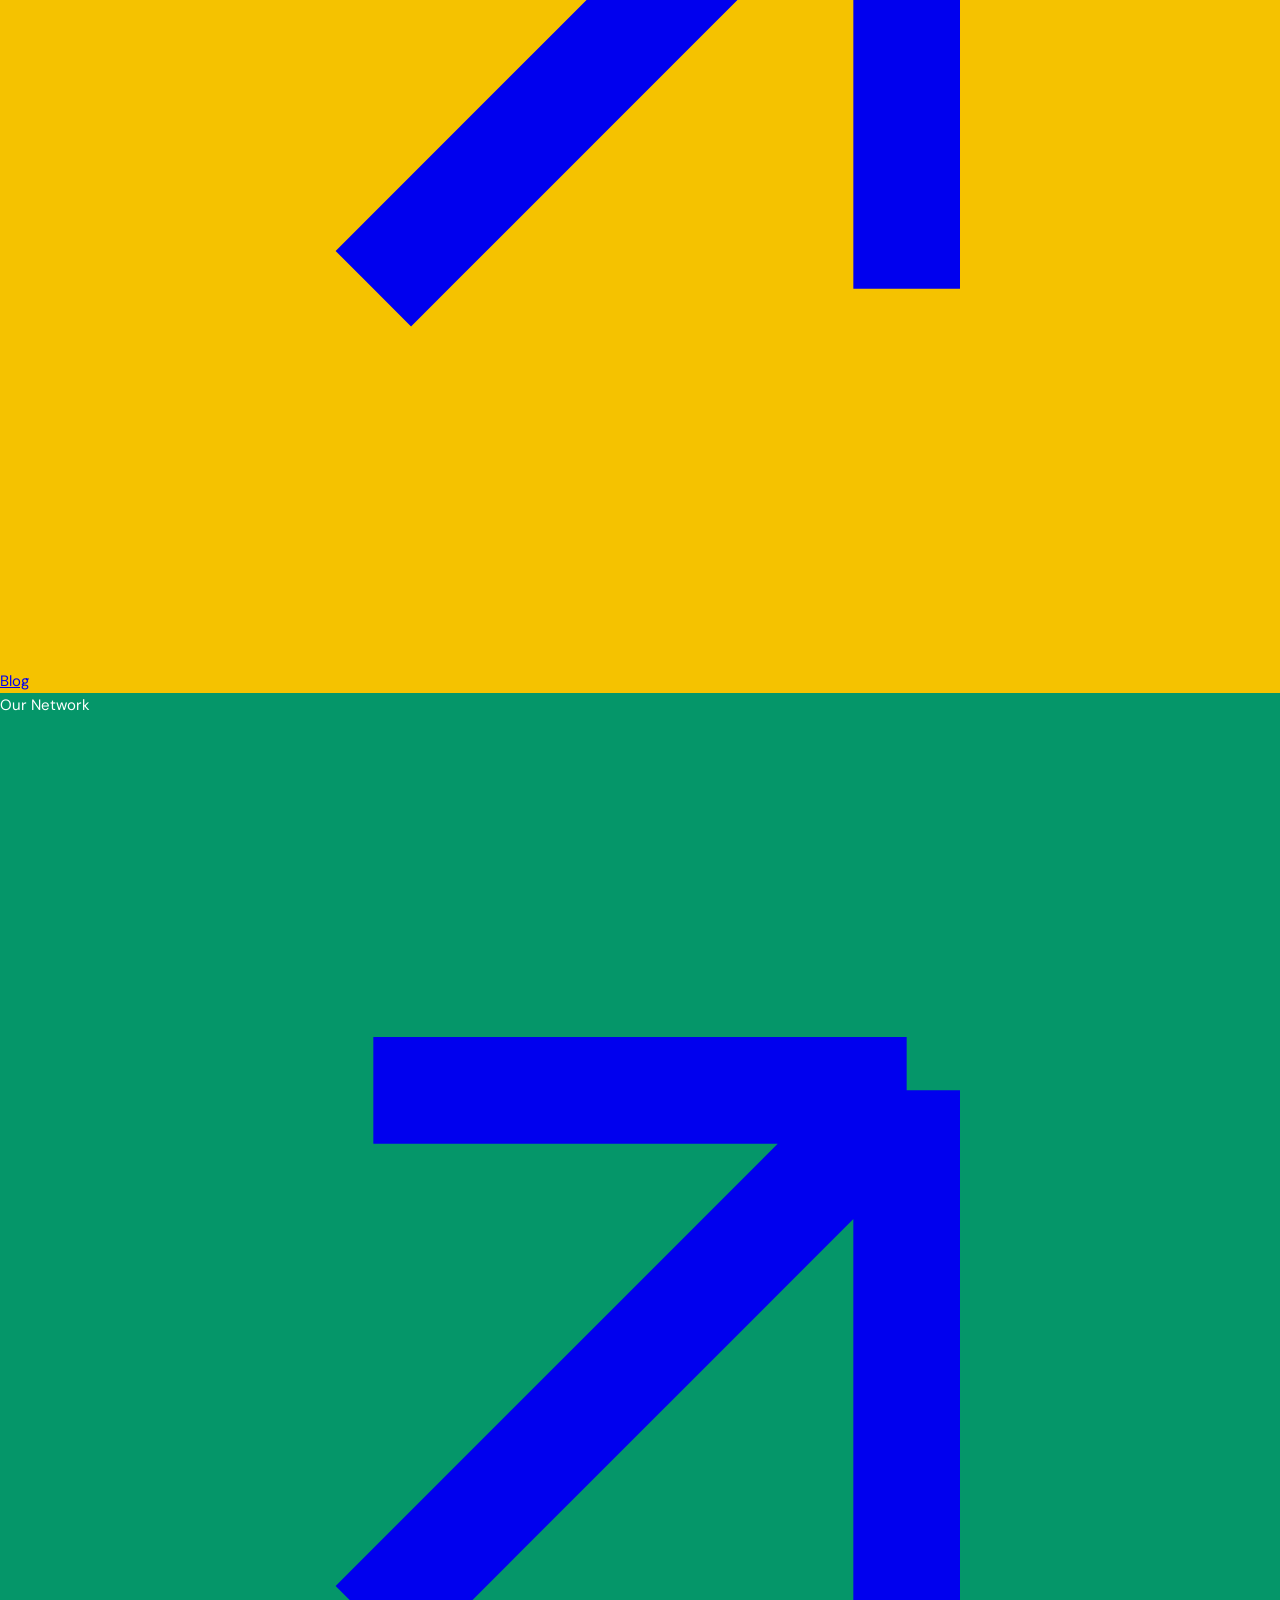
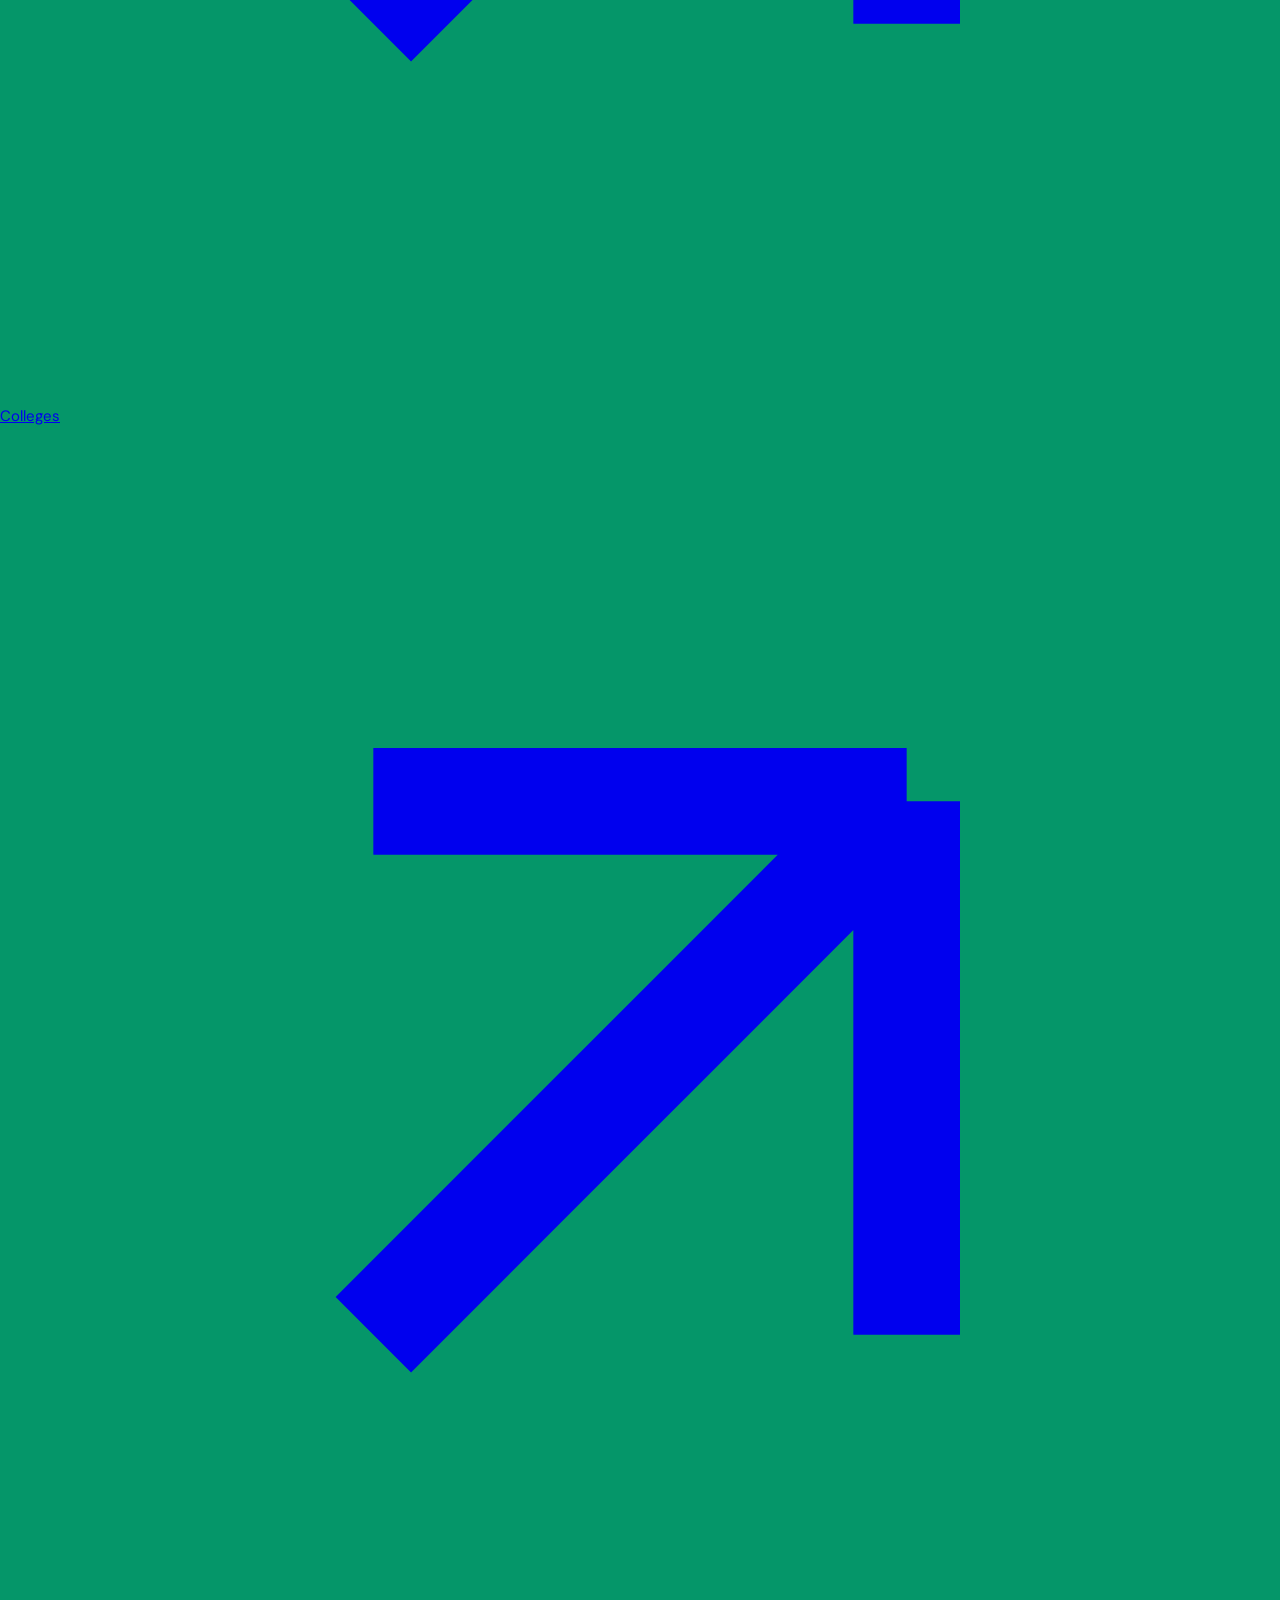
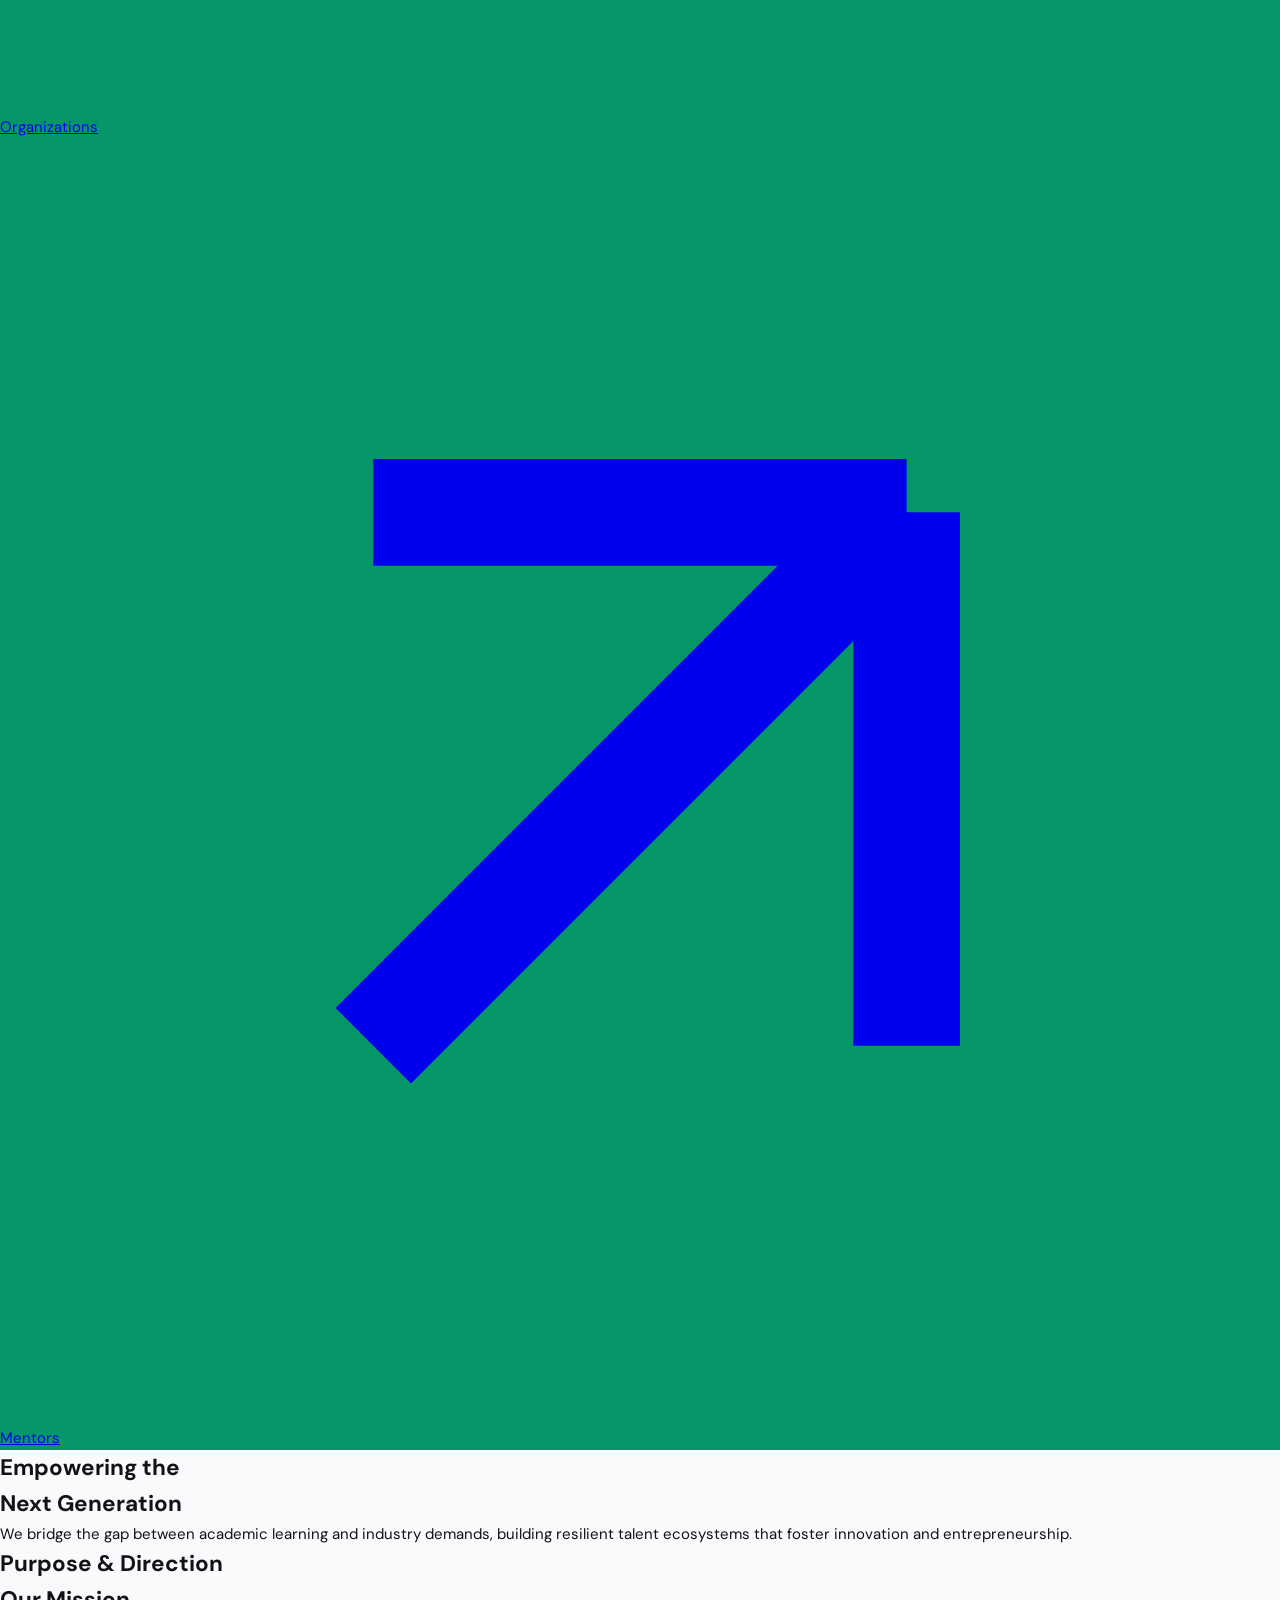
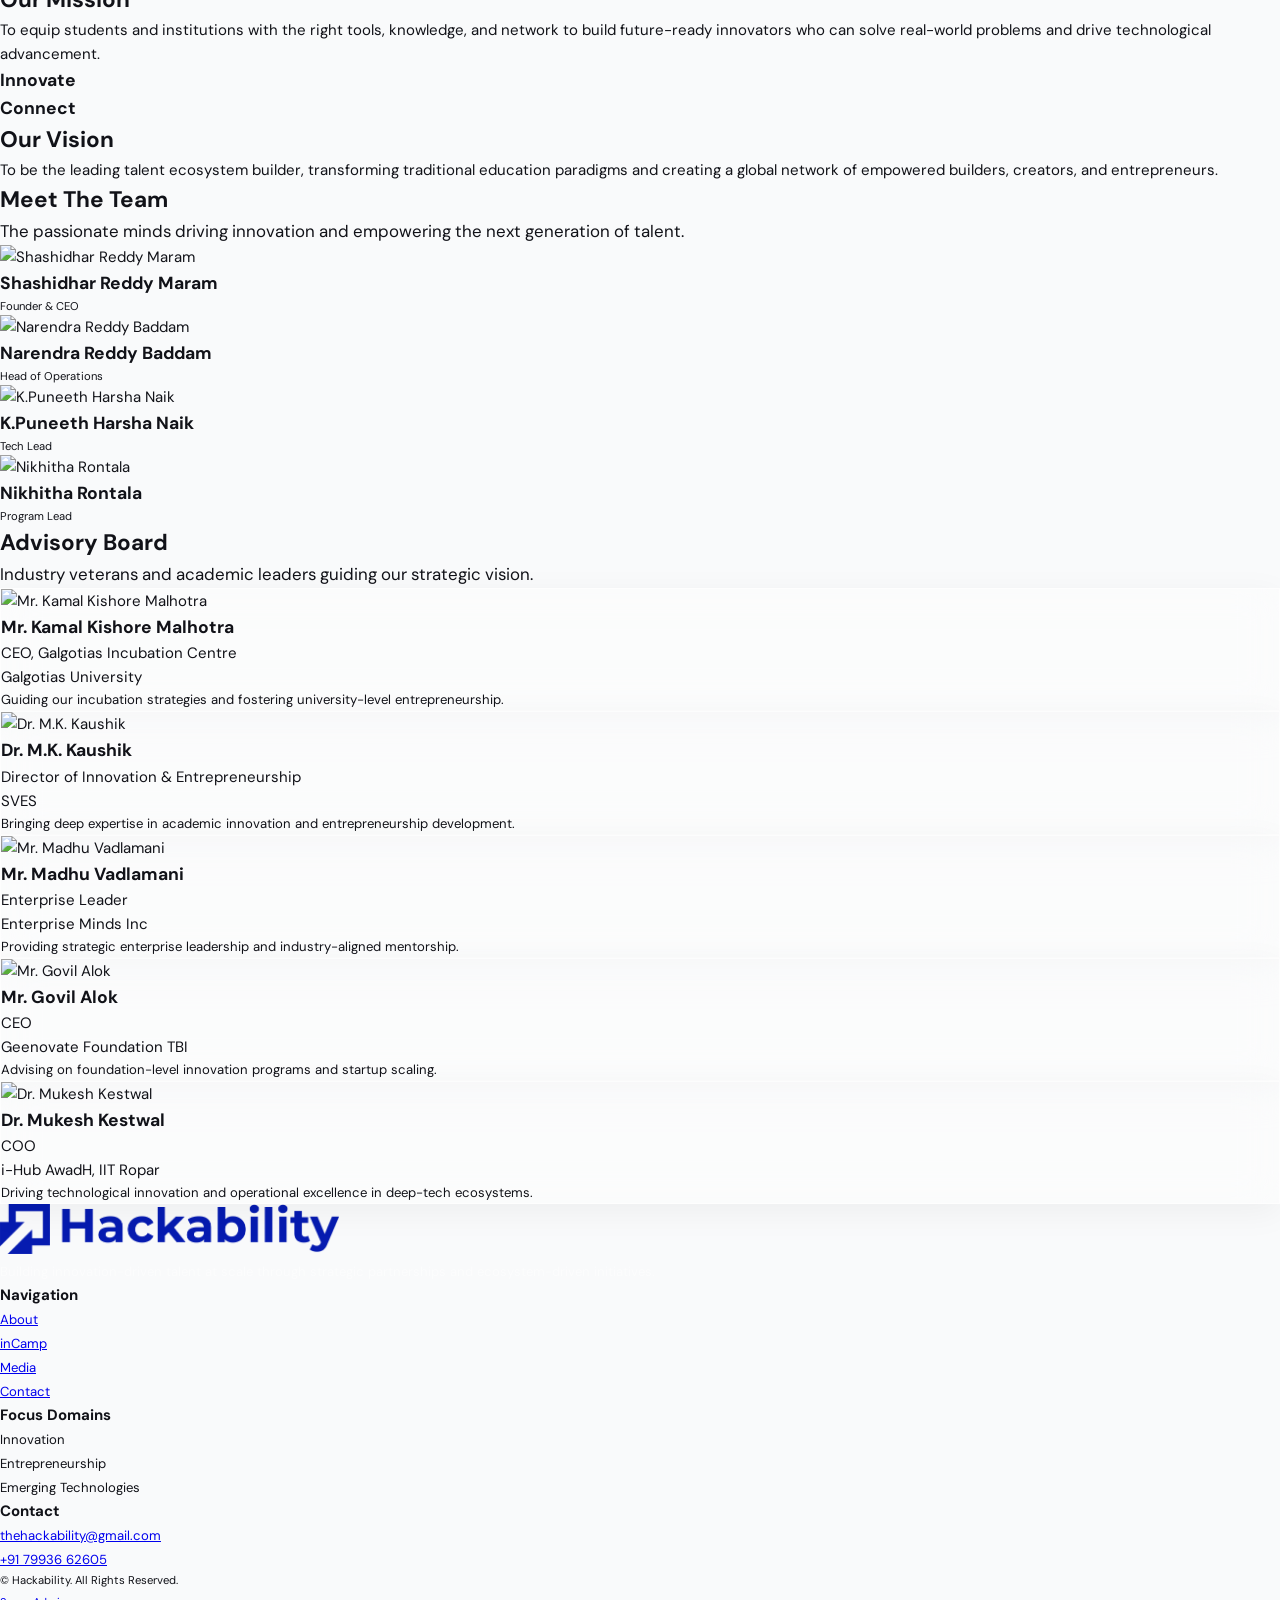
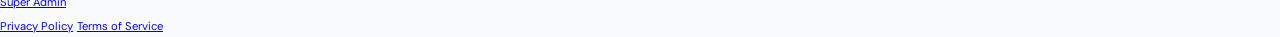
==== commit 1ac4bb5b: "Crop Hackability logo and set height to 50px everywhere" ====
--- a/about.html
+++ b/about.html
@@ -136,7 +136,7 @@
       <!-- Logo -->
       <div class="flex-1 flex justify-start">
         <a href="/" class="flex items-center" id="logo-link">
-          <img src="assets/logo-dark.png" alt="Hackability" style="height:36px; filter: brightness(0) invert(1);" />
+          <img src="assets/hackability-logo-cropped.png" alt="Hackability" style="height:50px; filter: brightness(0) invert(1);" />
         </a>
       </div>
 
@@ -541,7 +541,7 @@
         <!-- Brand column -->
         <div class="md:col-span-1">
           <div class="flex items-center gap-2 mb-4">
-            <img src="assets/logo-white.png" alt="Hackability" style="height:32px;" />
+            <img src="assets/hackability-logo-cropped.png" alt="Hackability" style="height:50px;" />
           </div>
           <p data-cms-id="footer.description" class="text-sm mb-6" style="color:rgba(255,255,255,0.5);line-height:1.7;">
             Building innovation-driven talent at scale through strategic partnerships and ecosystem-driven initiatives.
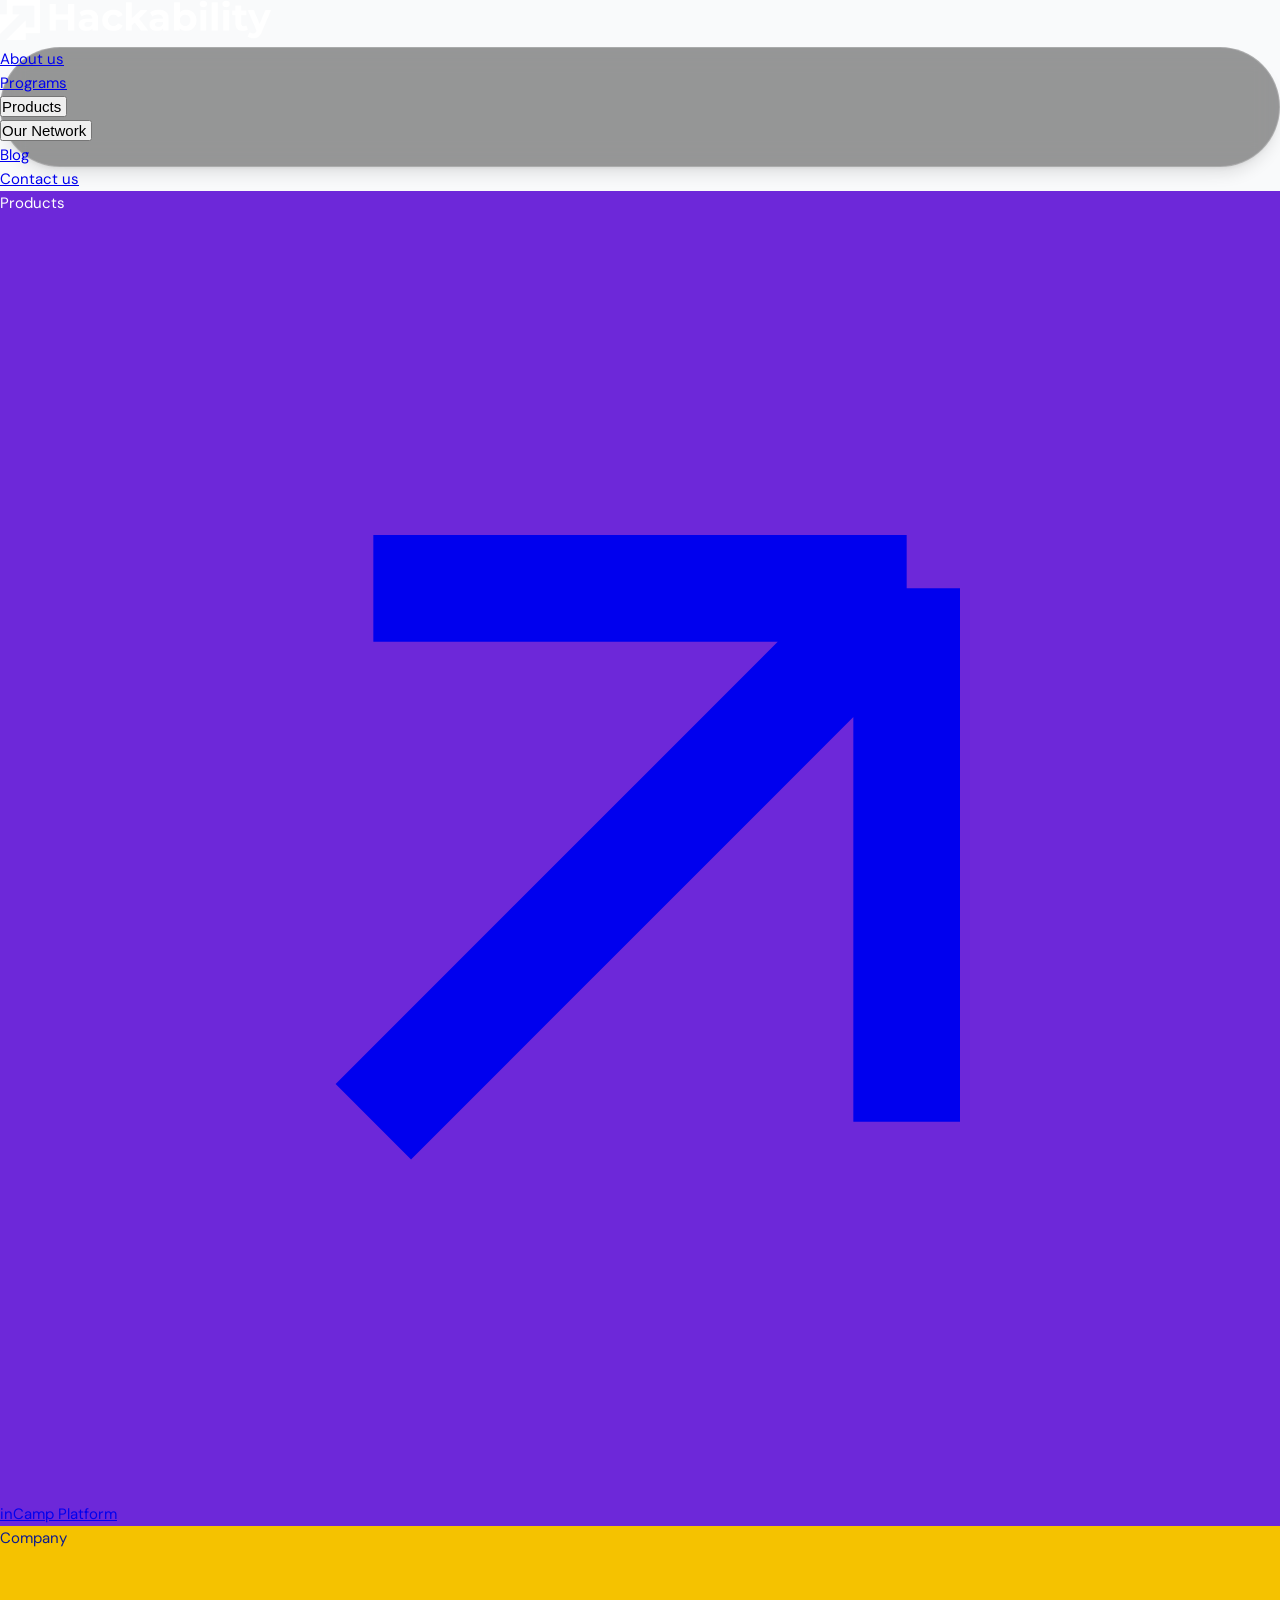
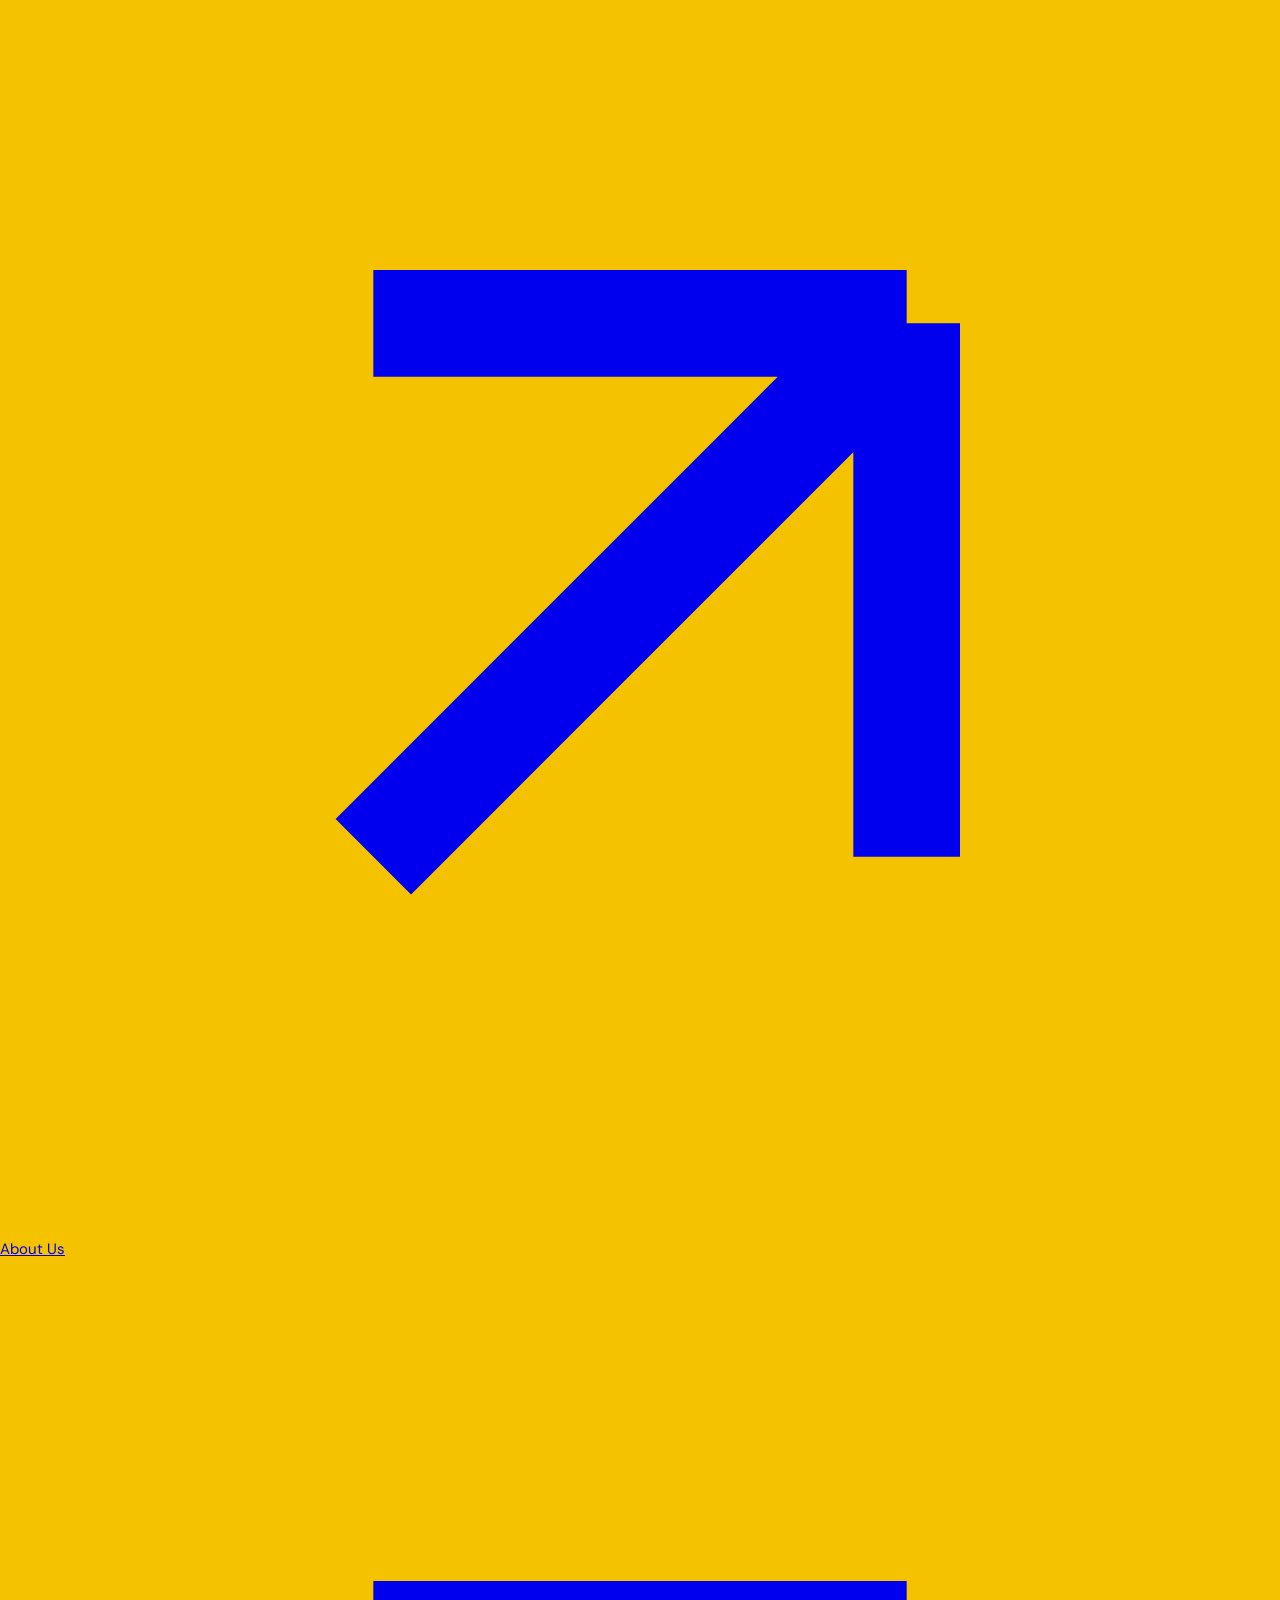
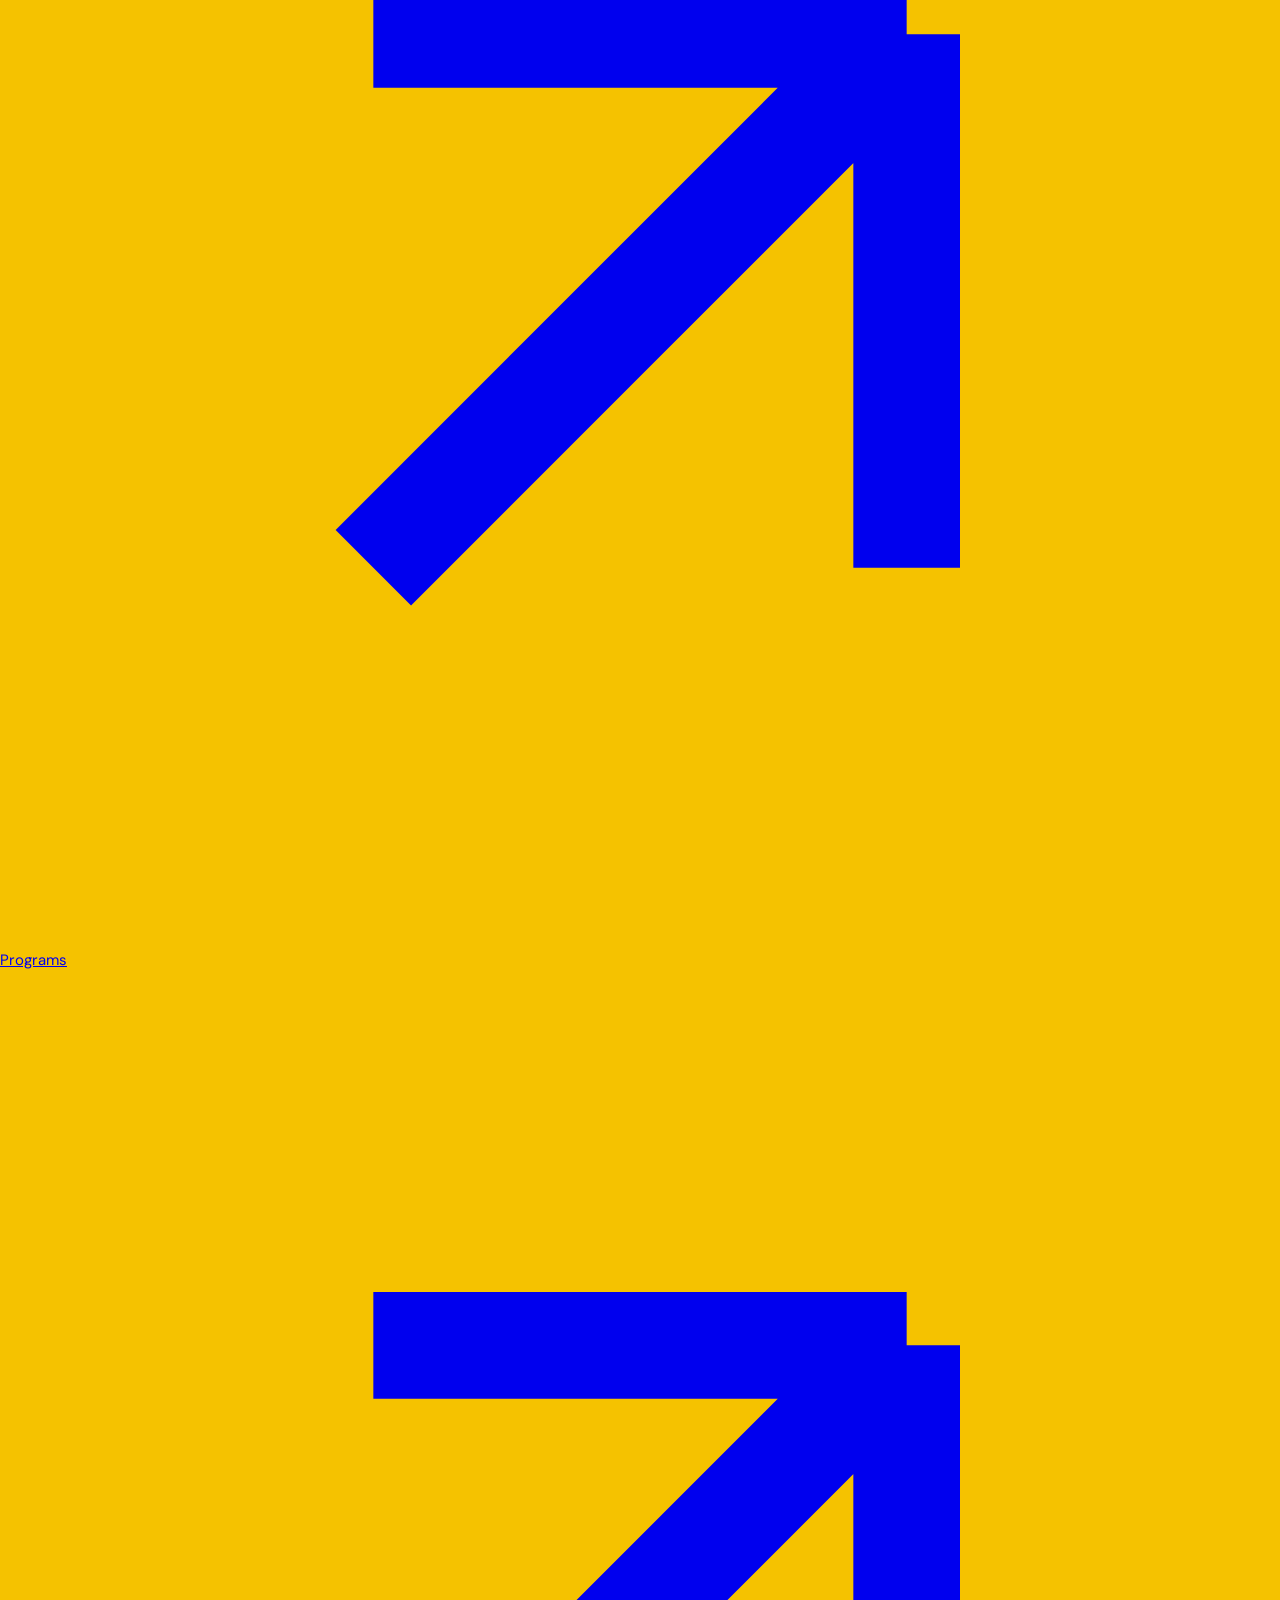
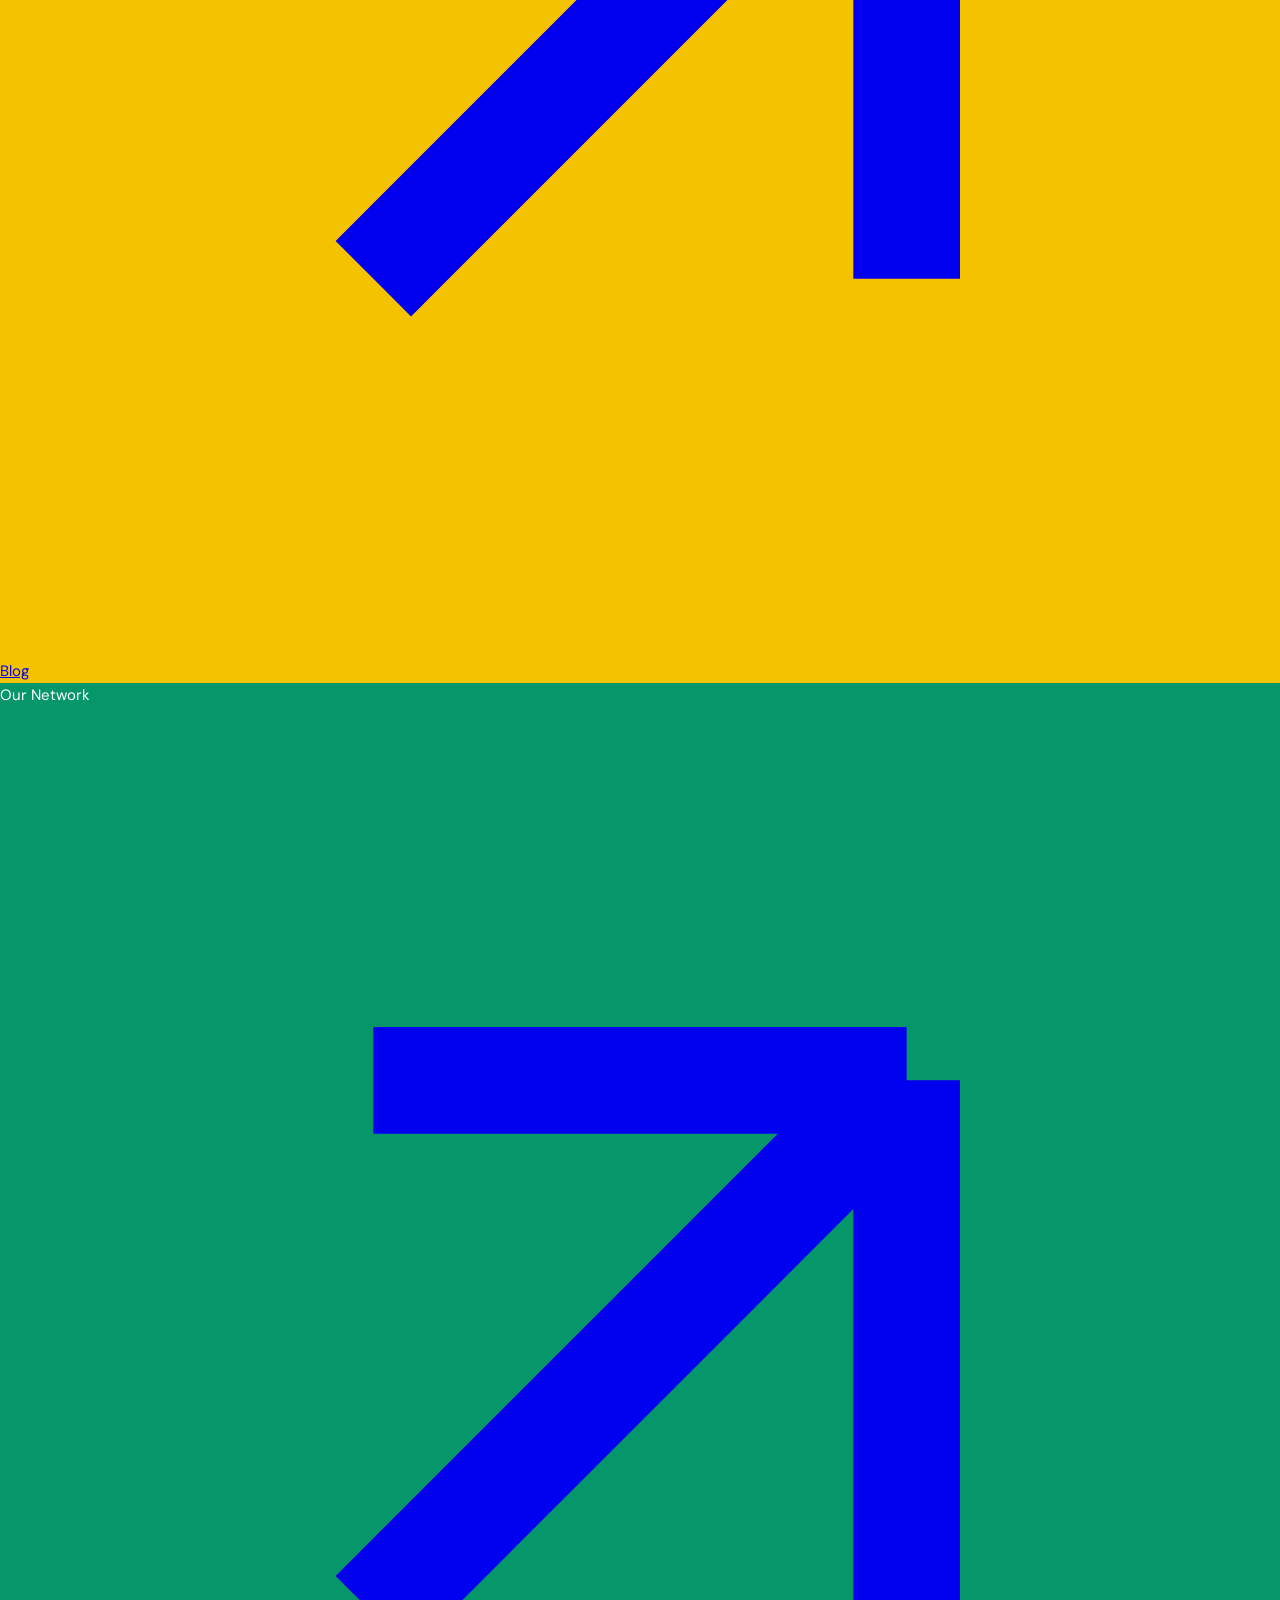
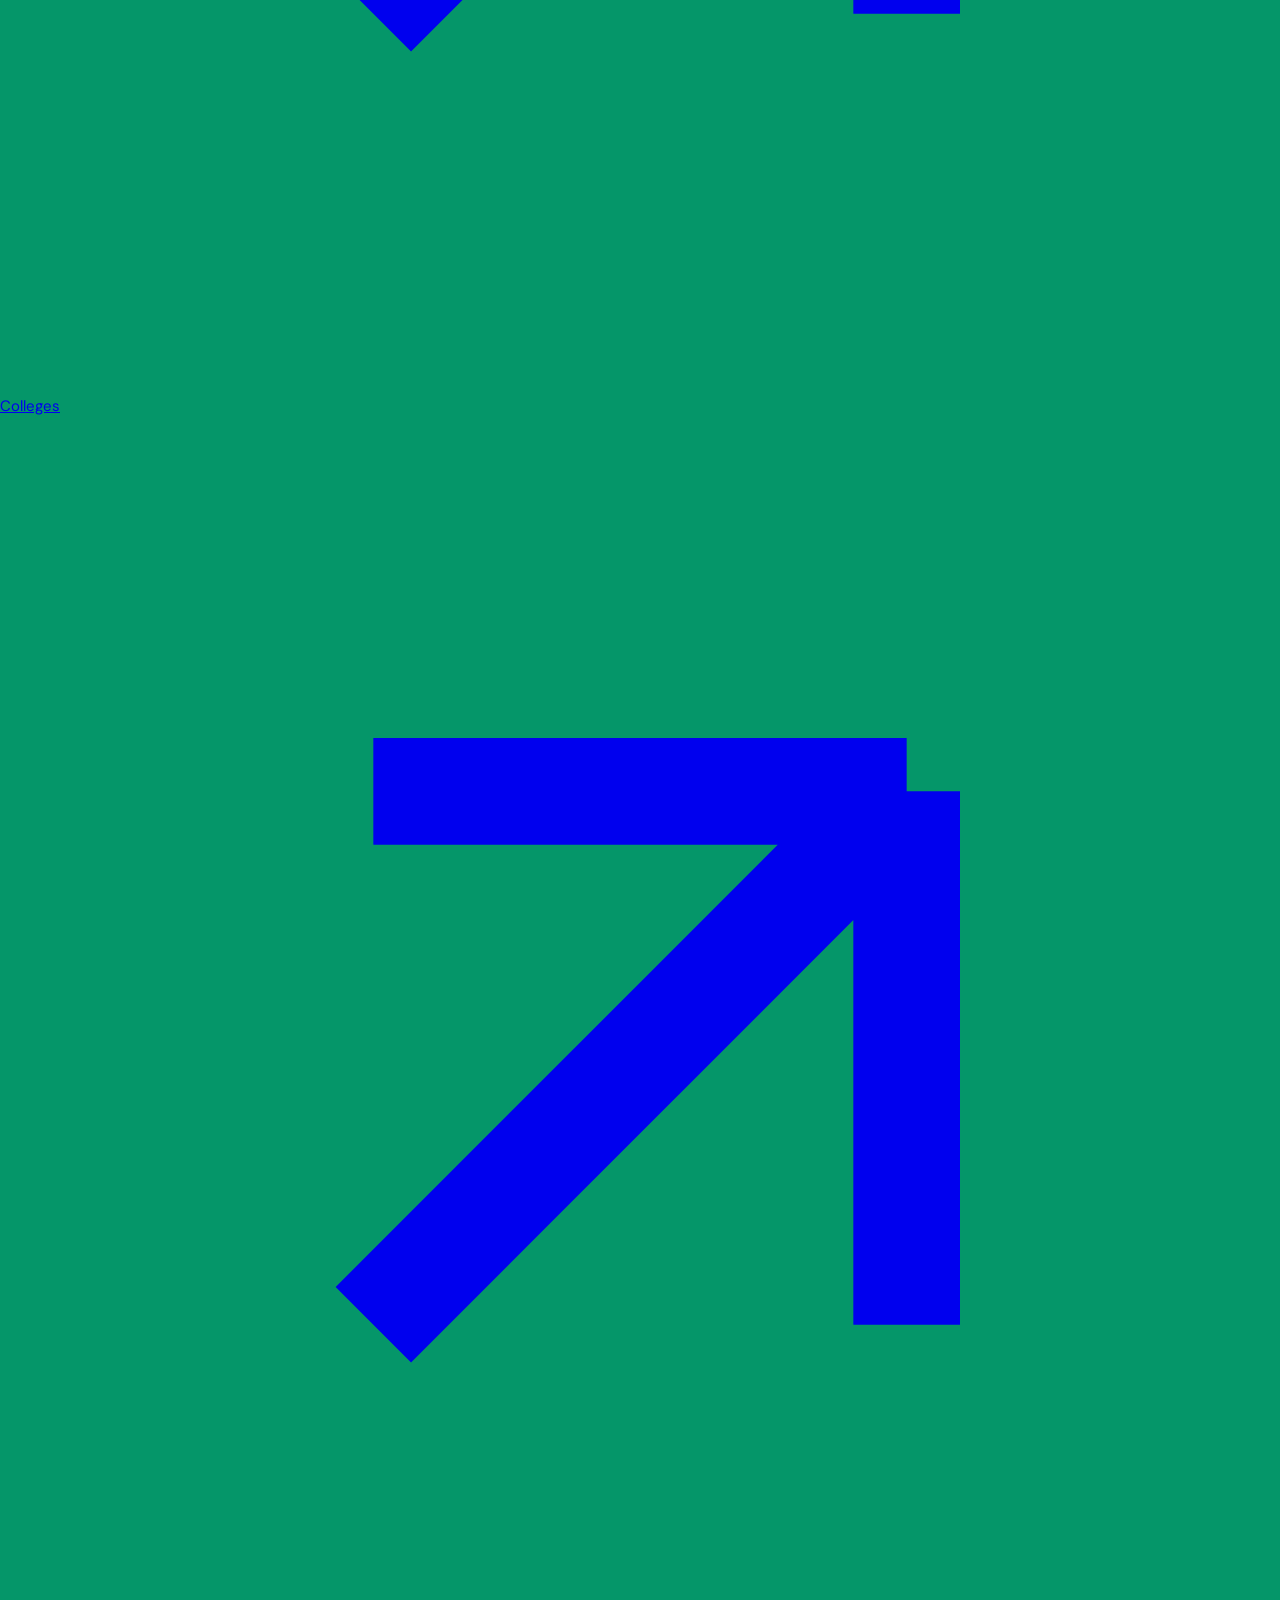
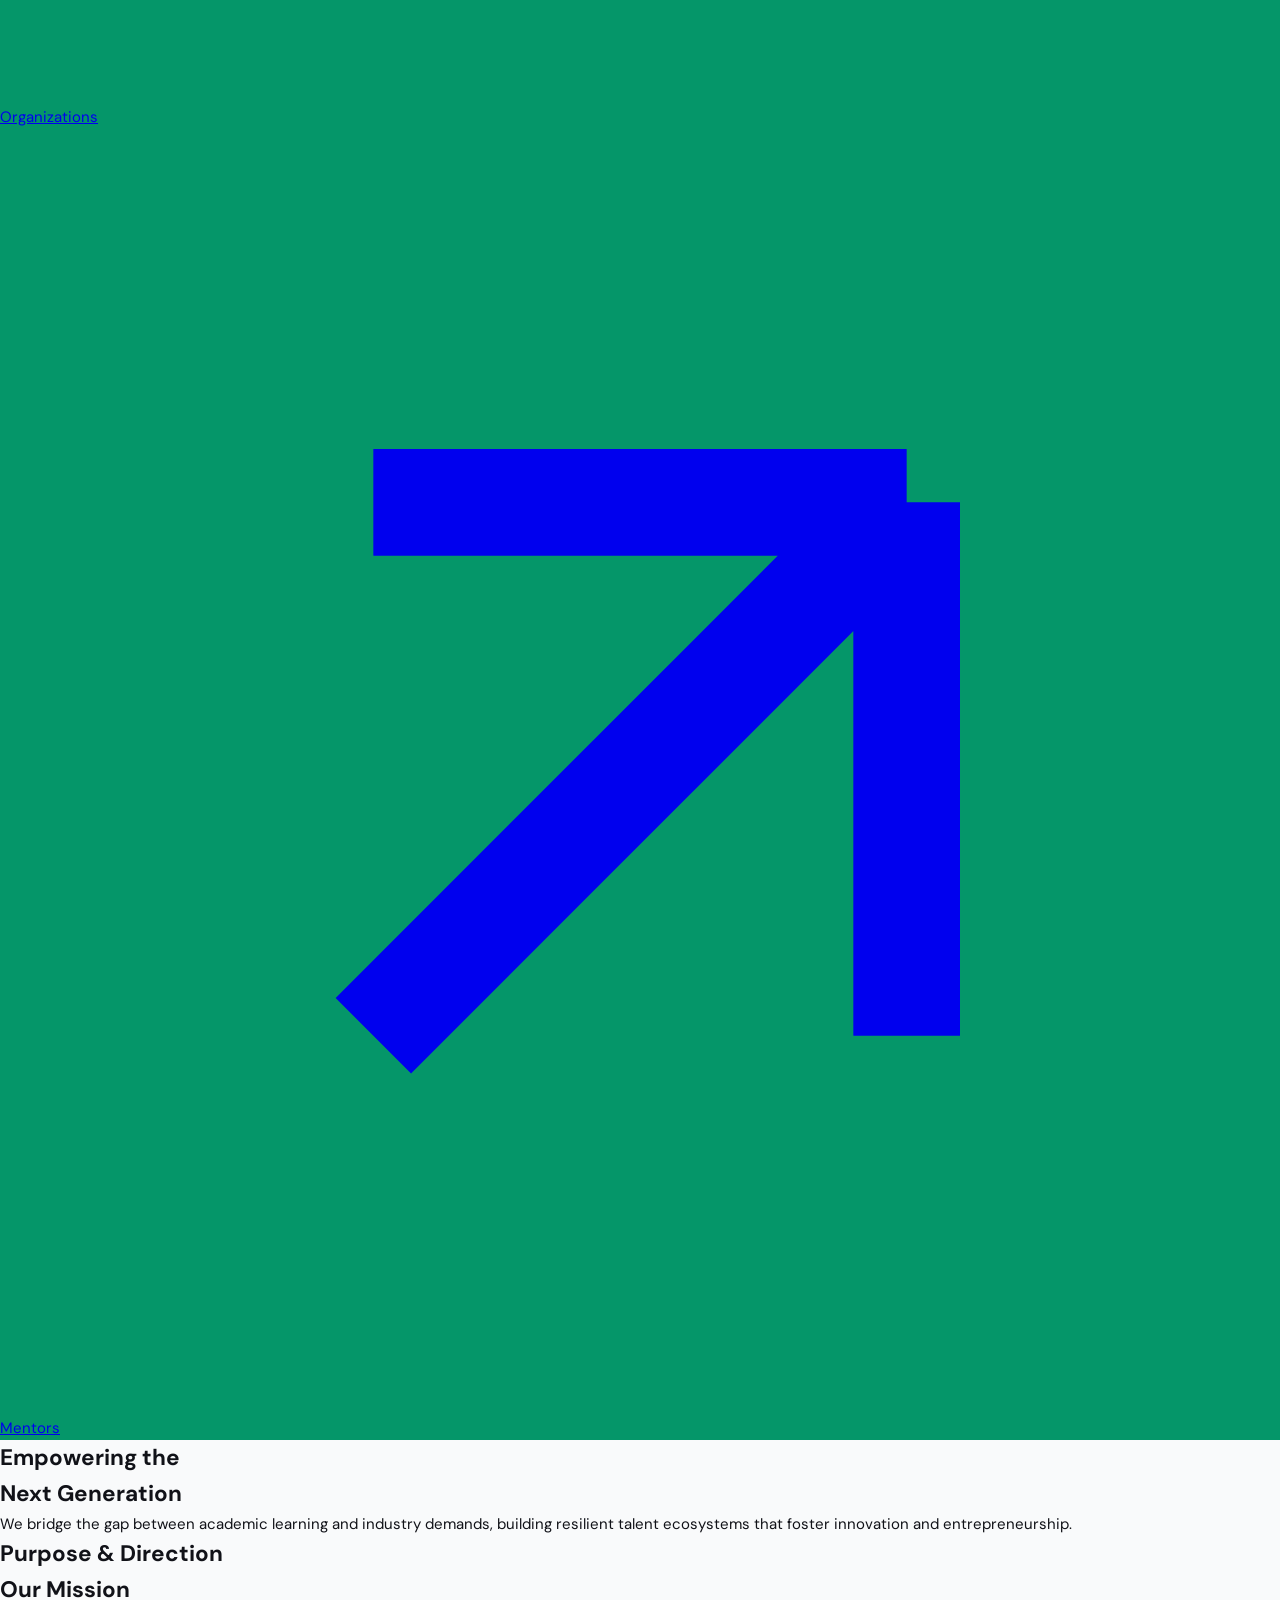
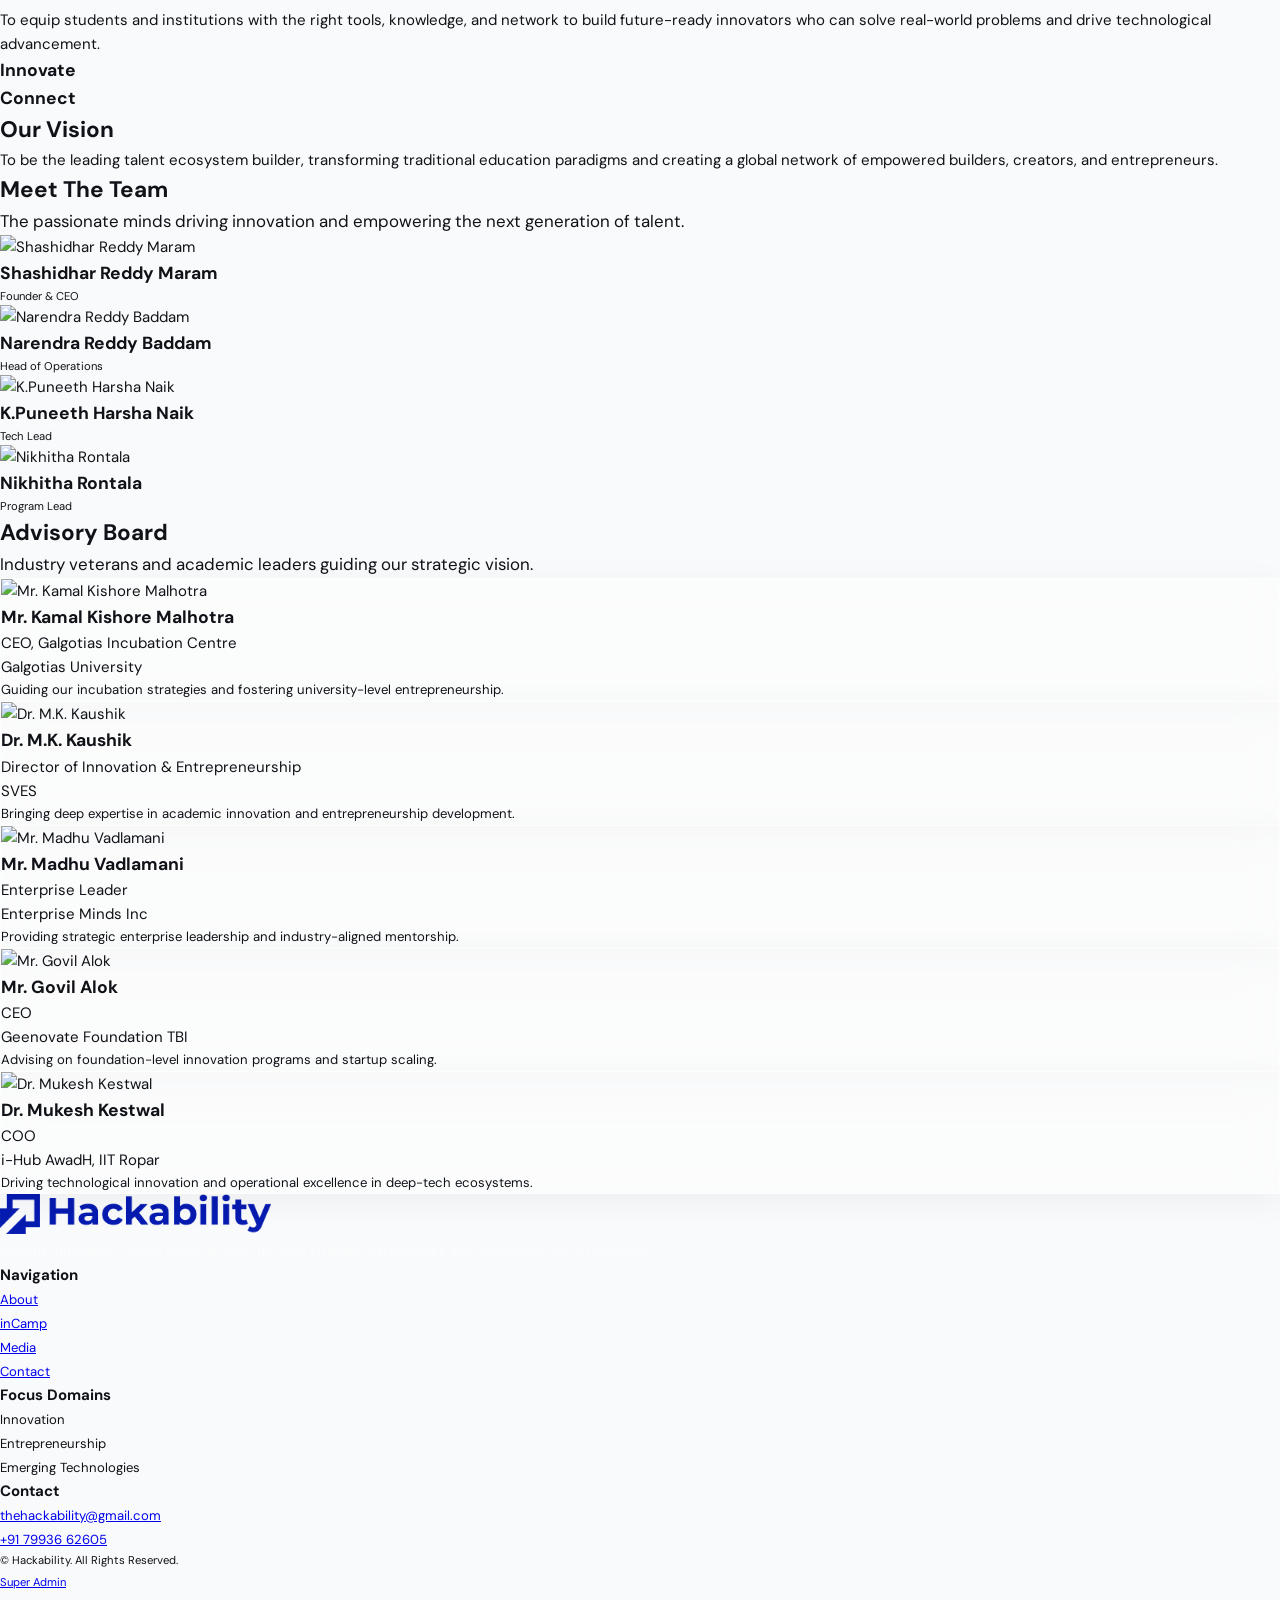
==== commit bea1d99b: "Reduce Hackability logo height to 40px" ====
--- a/about.html
+++ b/about.html
@@ -136,12 +136,12 @@
       <!-- Logo -->
       <div class="flex-1 flex justify-start">
         <a href="/" class="flex items-center" id="logo-link">
-          <img src="assets/hackability-logo-cropped.png" alt="Hackability" style="height:50px; filter: brightness(0) invert(1);" />
+          <img src="assets/hackability-logo-cropped.png" alt="Hackability" style="height:40px; filter: brightness(0) invert(1);" />
         </a>
       </div>
 
       <!-- Desktop Nav (Mega Menu) -->
-      <div class="hidden lg:flex justify-center absolute left-1/2 -translate-x-1/2 z-[60]">
+      <div class="hidden lg:flex justify-center z-[60] px-4">
         <ul class="nav-pill flex items-center gap-8 list-none m-0 px-10 py-4 rounded-full text-white/90">
           <li class="flex items-center">
             <a href="/about" class="text-base font-medium hover:text-white transition-colors cursor-pointer">About us</a>
@@ -541,7 +541,7 @@
         <!-- Brand column -->
         <div class="md:col-span-1">
           <div class="flex items-center gap-2 mb-4">
-            <img src="assets/hackability-logo-cropped.png" alt="Hackability" style="height:50px;" />
+            <img src="assets/hackability-logo-cropped.png" alt="Hackability" style="height:40px;" />
           </div>
           <p data-cms-id="footer.description" class="text-sm mb-6" style="color:rgba(255,255,255,0.5);line-height:1.7;">
             Building innovation-driven talent at scale through strategic partnerships and ecosystem-driven initiatives.
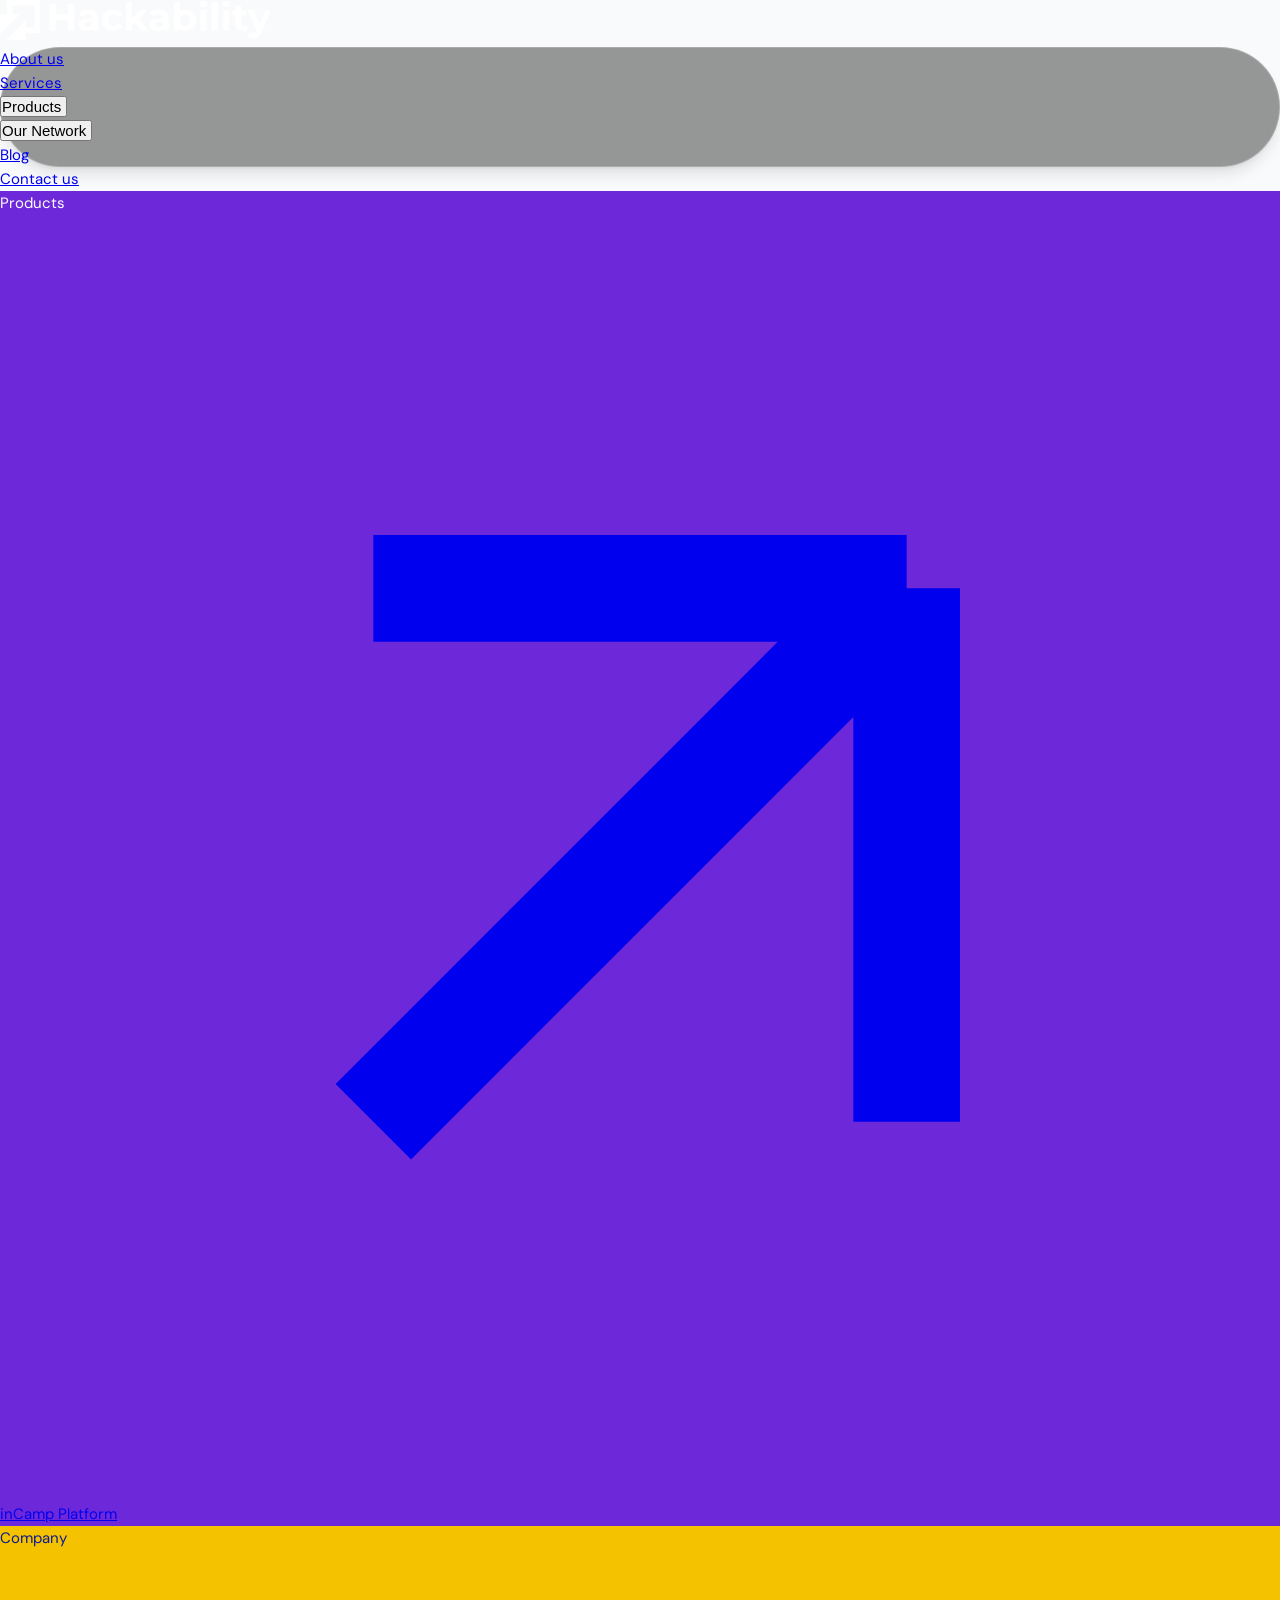
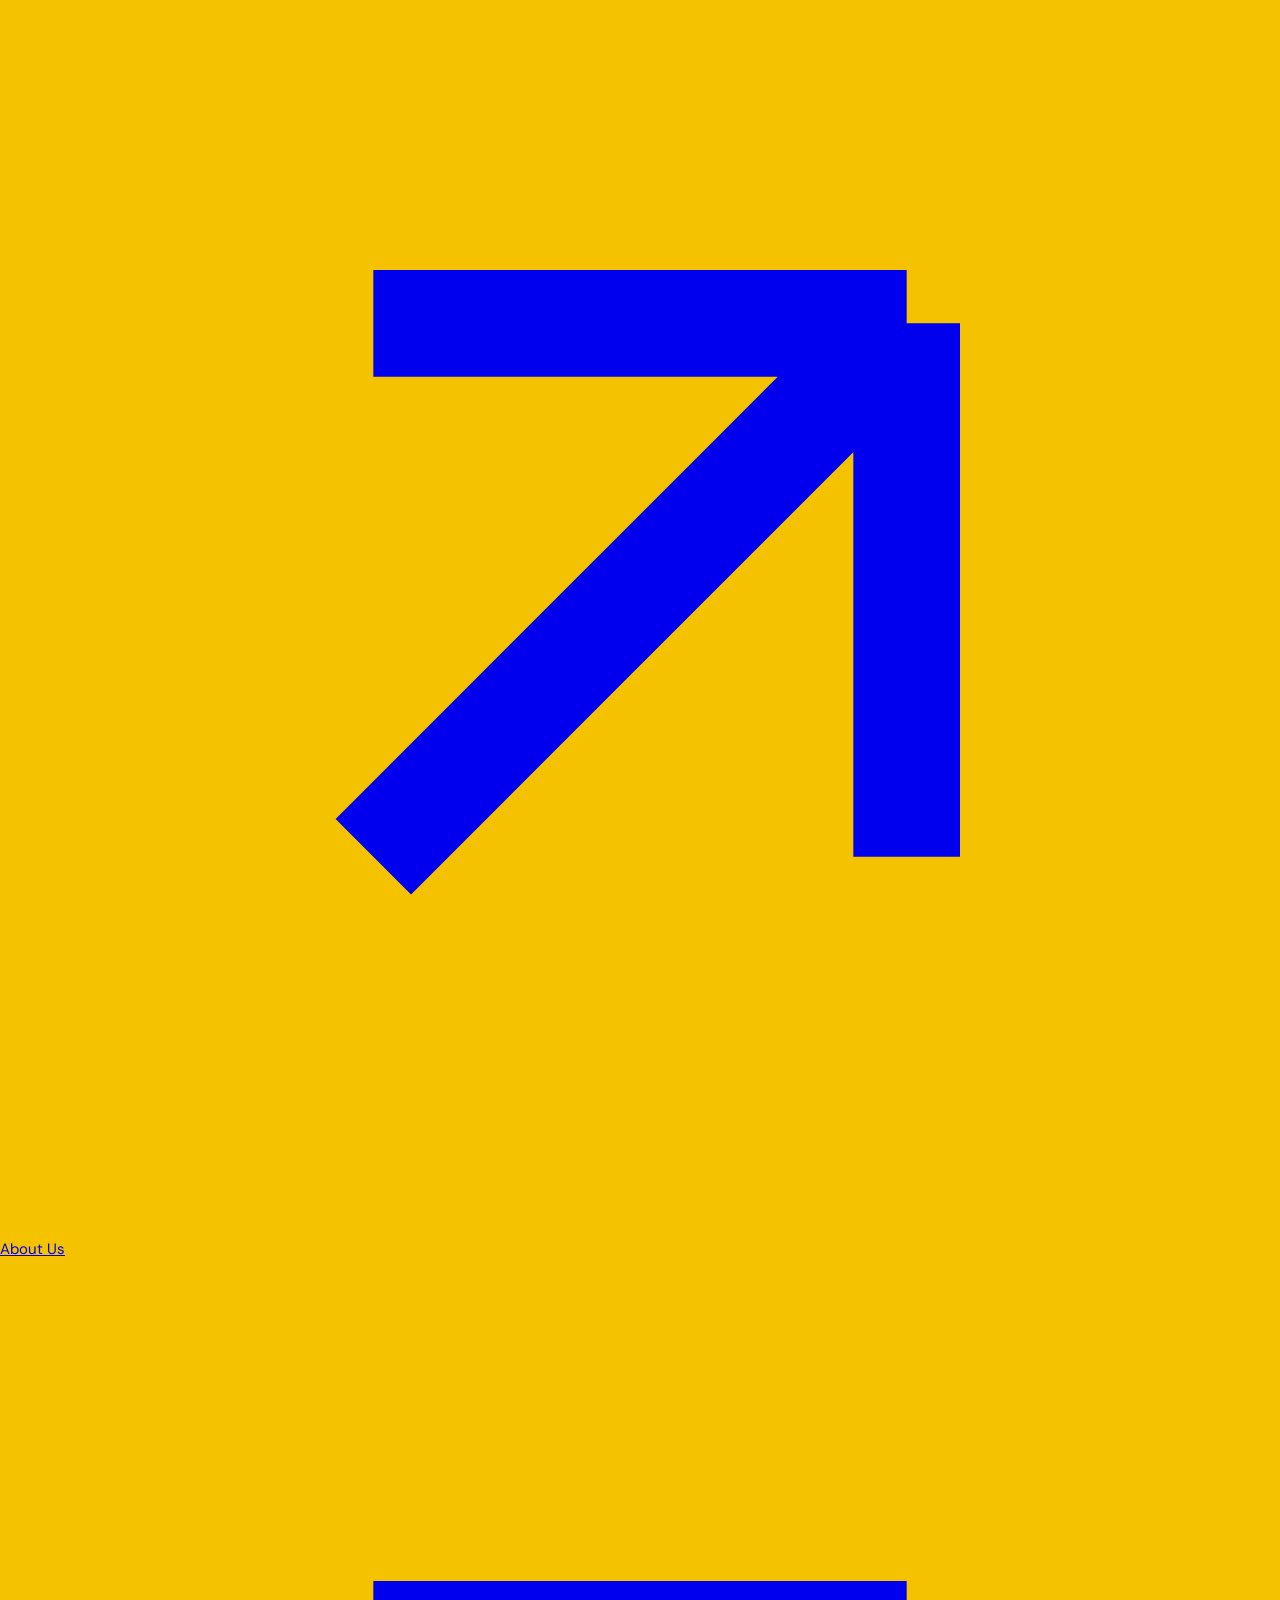
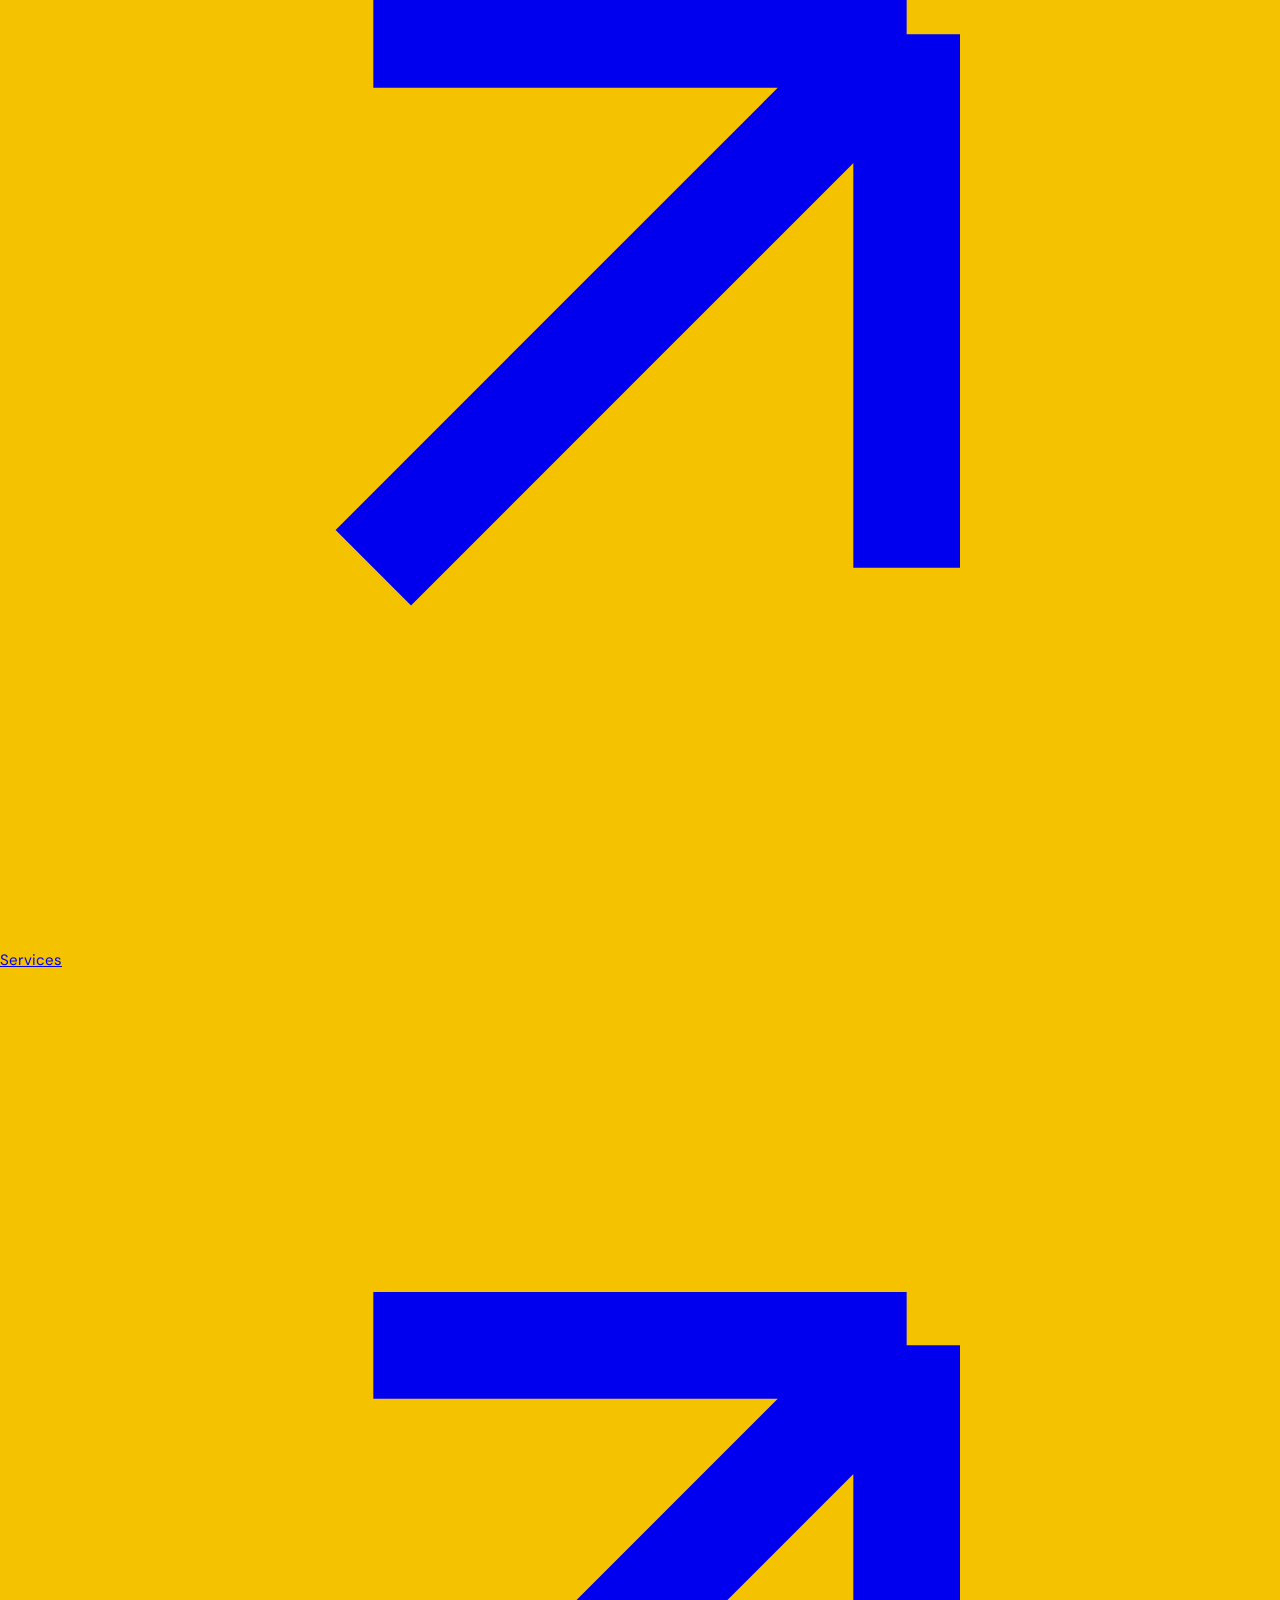
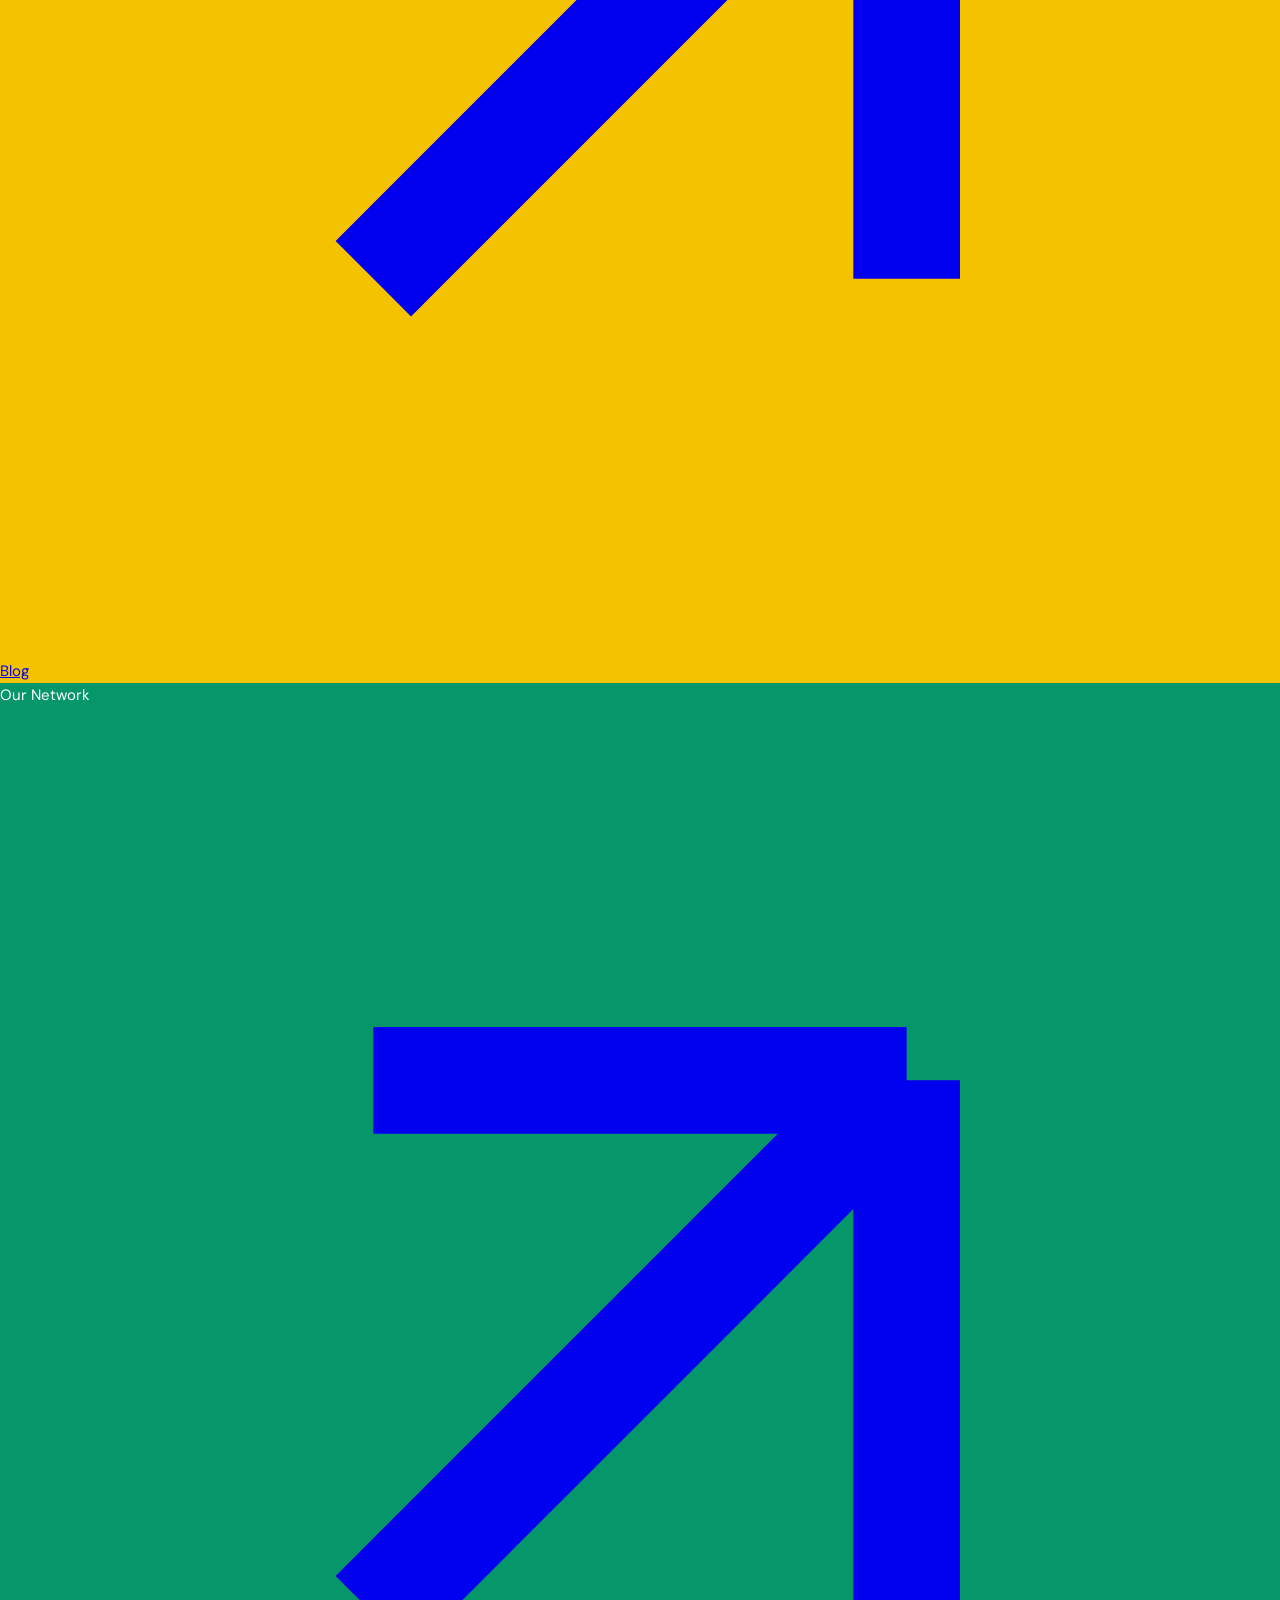
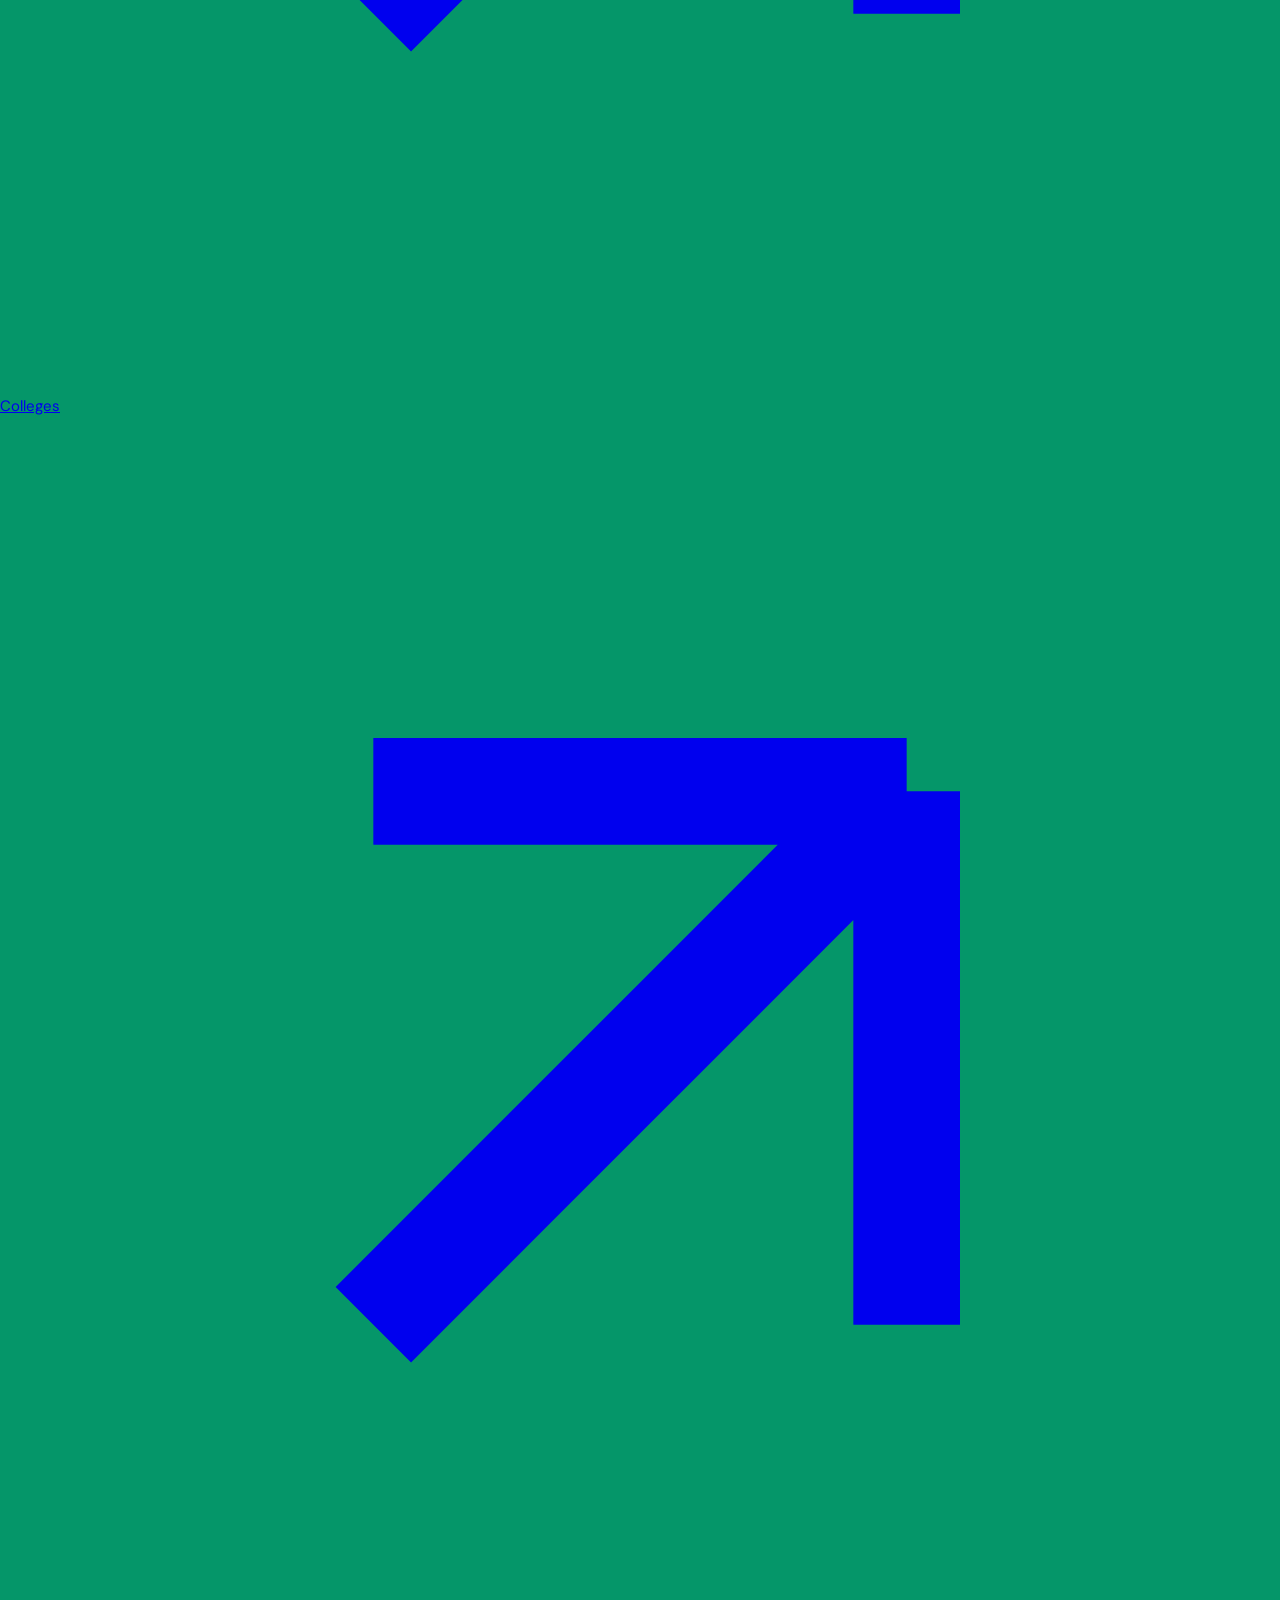
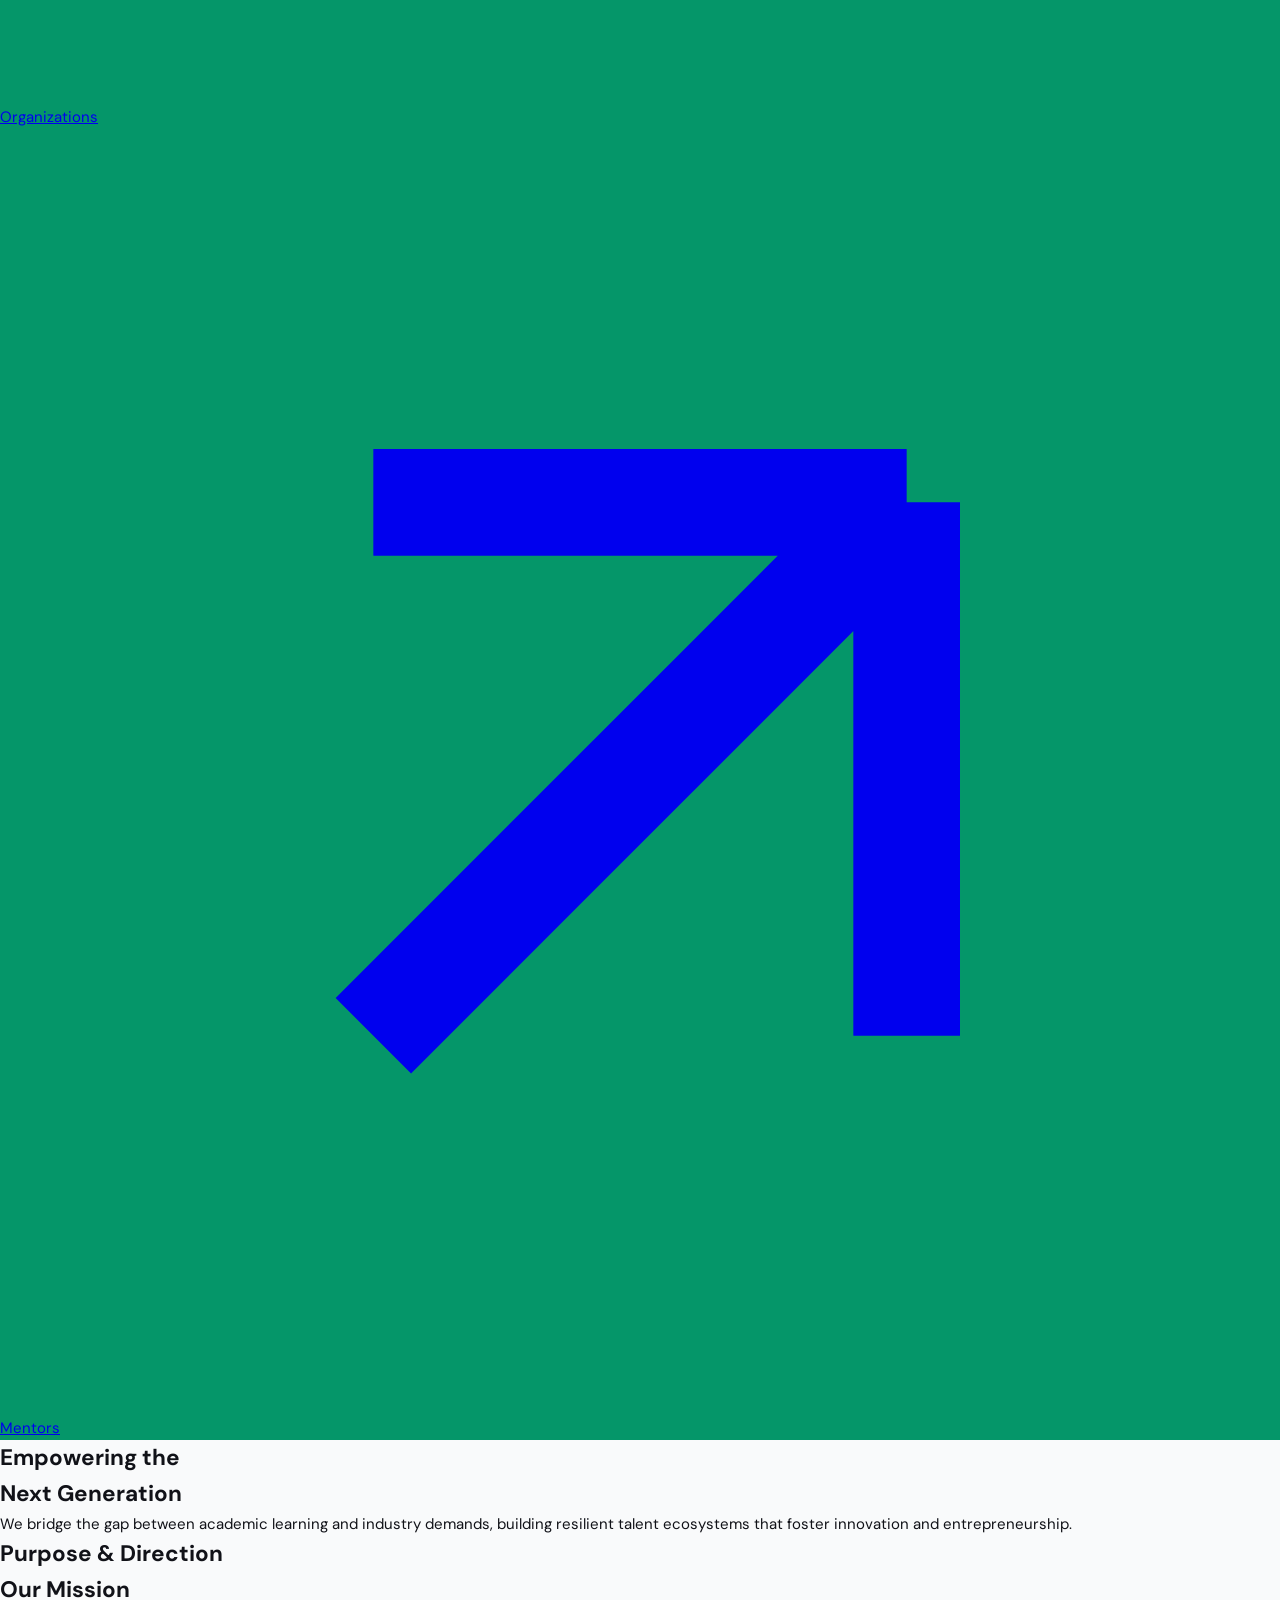
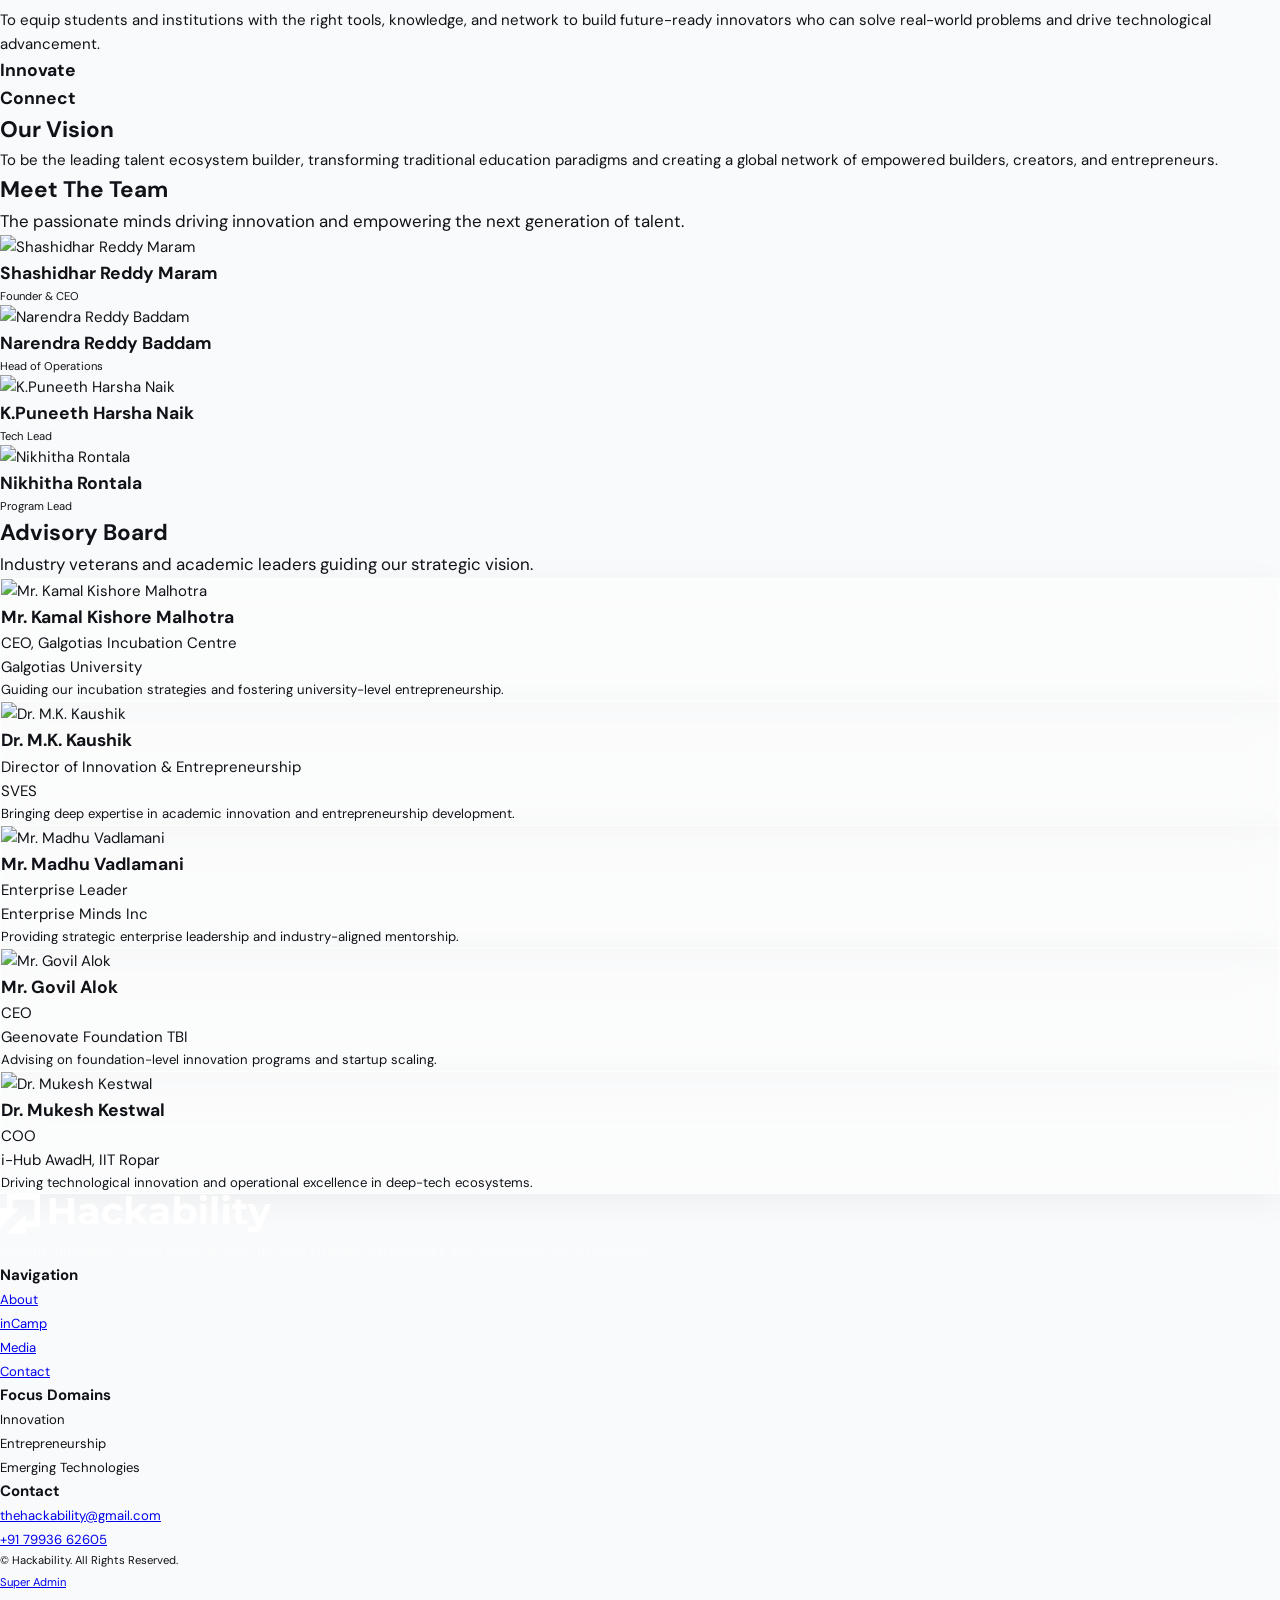
==== commit 660d1657: "Update site content, favicons, and README" ====
--- a/about.html
+++ b/about.html
@@ -1,9 +1,12 @@
-<!DOCTYPE html>
+﻿<!DOCTYPE html>
 <html lang="en" class="bg-white">
 <head>
   <meta charset="UTF-8" />
+  <link rel="icon" type="image/png" sizes="192x192" href="/assets/favicon-192.png" />
+  <link rel="icon" type="image/png" sizes="512x512" href="/assets/favicon-512.png" />
+  <link rel="apple-touch-icon" href="/assets/apple-touch-icon.png" />
   <meta name="viewport" content="width=device-width, initial-scale=1.0" />
-  <title>About Us — Hackability</title>
+  <title>About Us | Hackability</title>
   <meta name="description" content="Learn more about Hackability, our mission, vision, team, and journey." />
   
   <!-- Canonical URL -->
@@ -12,14 +15,14 @@
   <!-- Open Graph / Facebook -->
   <meta property="og:type" content="website" />
   <meta property="og:url" content="https://www.hackability.in/about" />
-  <meta property="og:title" content="About Us — Hackability" />
+  <meta property="og:title" content="About Us | Hackability" />
   <meta property="og:description" content="Learn more about Hackability, our mission, vision, team, and journey." />
   <meta property="og:image" content="https://www.hackability.in/assets/images/og-image.jpg" />
 
   <!-- Twitter -->
   <meta property="twitter:card" content="summary_large_image" />
   <meta property="twitter:url" content="https://www.hackability.in/about" />
-  <meta property="twitter:title" content="About Us — Hackability" />
+  <meta property="twitter:title" content="About Us | Hackability" />
   <meta property="twitter:description" content="Learn more about Hackability, our mission, vision, team, and journey." />
   <meta property="twitter:image" content="https://www.hackability.in/assets/images/og-image.jpg" />
 
@@ -144,10 +147,10 @@
       <div class="hidden lg:flex justify-center z-[60] px-4">
         <ul class="nav-pill flex items-center gap-8 list-none m-0 px-10 py-4 rounded-full text-white/90">
           <li class="flex items-center">
-            <a href="/about" class="text-base font-medium hover:text-white transition-colors cursor-pointer">About us</a>
+            <a href="/about.html" class="text-base font-medium hover:text-white transition-colors cursor-pointer">About us</a>
         </li>
           <li class="flex items-center">
-            <a href="/hackability#programs" class="text-base font-medium hover:text-white transition-colors cursor-pointer">Programs</a>
+            <a href="/hackability.html#programs" class="text-base font-medium hover:text-white transition-colors cursor-pointer">Services</a>
           </li>
 
 
@@ -176,7 +179,7 @@
           </button>
           
           <div id="partners-dropdown-desktop" class="mega-menu-content w-[300px] bg-white rounded-xl shadow-xl border border-hk-border p-4">
-            <a href="/partners?category=Colleges" class="group relative flex items-center gap-4 overflow-hidden rounded-lg border border-hk-border px-5 py-4 transition-colors hover:bg-grey-light mega-menu-grid-bg">
+            <a href="/partners.html?category=Colleges" class="group relative flex items-center gap-4 overflow-hidden rounded-lg border border-hk-border px-5 py-4 transition-colors hover:bg-grey-light mega-menu-grid-bg">
               <i class="ph-fill ph-graduation-cap text-2xl text-yellow"></i>
               <div class="flex-1 pr-4">
                 <span class="text-sm font-bold text-navy block">Colleges</span>
@@ -184,7 +187,7 @@
               </div>
               <i class="ph-bold ph-arrow-up-right absolute top-4 right-4 text-grey-dark opacity-0"></i>
             </a>
-            <a href="/partners?category=Organizations" class="group relative flex items-center gap-4 overflow-hidden rounded-lg border border-hk-border px-5 py-4 transition-colors hover:bg-grey-light mega-menu-grid-bg mt-2">
+            <a href="/partners.html?category=Organizations" class="group relative flex items-center gap-4 overflow-hidden rounded-lg border border-hk-border px-5 py-4 transition-colors hover:bg-grey-light mega-menu-grid-bg mt-2">
               <i class="ph-fill ph-buildings text-2xl text-yellow"></i>
               <div class="flex-1 pr-4">
                 <span class="text-sm font-bold text-navy block">Organizations</span>
@@ -192,7 +195,7 @@
               </div>
               <i class="ph-bold ph-arrow-up-right absolute top-4 right-4 text-grey-dark opacity-0"></i>
             </a>
-            <a href="/partners?category=Mentors" class="group relative flex items-center gap-4 overflow-hidden rounded-lg border border-hk-border px-5 py-4 transition-colors hover:bg-grey-light mega-menu-grid-bg mt-2">
+            <a href="/partners.html?category=Mentors" class="group relative flex items-center gap-4 overflow-hidden rounded-lg border border-hk-border px-5 py-4 transition-colors hover:bg-grey-light mega-menu-grid-bg mt-2">
               <i class="ph-fill ph-users-three text-2xl text-yellow"></i>
               <div class="flex-1 pr-4">
                 <span class="text-sm font-bold text-navy block">Mentors</span>
@@ -203,7 +206,7 @@
           </div>
         </li>
           <li class="flex items-center">
-            <a href="/blog" class="text-base font-medium hover:text-white transition-colors cursor-pointer">Blog</a>
+            <a href="/blog.html" class="text-base font-medium hover:text-white transition-colors cursor-pointer">Blog</a>
           </li>
         </ul>
       </div>
@@ -239,15 +242,15 @@
       <div class="nav-card" style="background-color: #F5C200; color: #0D1B8E;">
         <div class="nav-card-label font-display">Company</div>
         <div class="nav-card-links mt-4">
-          <a class="nav-card-link text-navy" href="/about">
+          <a class="nav-card-link text-navy" href="/about.html">
             <svg class="nav-card-link-icon" viewBox="0 0 24 24" fill="none" stroke="currentColor" stroke-width="2"><path d="M7 17L17 7M17 7H7M17 7V17"/></svg>
             About Us
           </a>
-          <a class="nav-card-link text-navy" href="/hackability#programs">
+          <a class="nav-card-link text-navy" href="/hackability.html#programs">
             <svg class="nav-card-link-icon" viewBox="0 0 24 24" fill="none" stroke="currentColor" stroke-width="2"><path d="M7 17L17 7M17 7H7M17 7V17"/></svg>
-            Programs
-          </a>
-          <a class="nav-card-link text-navy" href="/blog">
+            Services
+          </a>
+          <a class="nav-card-link text-navy" href="/blog.html">
             <svg class="nav-card-link-icon" viewBox="0 0 24 24" fill="none" stroke="currentColor" stroke-width="2"><path d="M7 17L17 7M17 7H7M17 7V17"/></svg>
             Blog
           </a>
@@ -258,15 +261,15 @@
       <div class="nav-card" style="background-color: #059669; color: white;">
         <div class="nav-card-label font-display">Our Network</div>
         <div id="partners-dropdown-mobile" class="nav-card-links mt-4">
-          <a class="nav-card-link" href="/partners?category=Colleges">
+          <a class="nav-card-link" href="/partners.html?category=Colleges">
             <svg class="nav-card-link-icon" viewBox="0 0 24 24" fill="none" stroke="currentColor" stroke-width="2"><path d="M7 17L17 7M17 7H7M17 7V17"/></svg>
             Colleges
           </a>
-          <a class="nav-card-link" href="/partners?category=Organizations">
+          <a class="nav-card-link" href="/partners.html?category=Organizations">
             <svg class="nav-card-link-icon" viewBox="0 0 24 24" fill="none" stroke="currentColor" stroke-width="2"><path d="M7 17L17 7M17 7H7M17 7V17"/></svg>
             Organizations
           </a>
-          <a class="nav-card-link" href="/partners?category=Mentors">
+          <a class="nav-card-link" href="/partners.html?category=Mentors">
             <svg class="nav-card-link-icon" viewBox="0 0 24 24" fill="none" stroke="currentColor" stroke-width="2"><path d="M7 17L17 7M17 7H7M17 7V17"/></svg>
             Mentors
           </a>
@@ -541,7 +544,7 @@
         <!-- Brand column -->
         <div class="md:col-span-1">
           <div class="flex items-center gap-2 mb-4">
-            <img src="assets/hackability-logo-cropped.png" alt="Hackability" style="height:40px;" />
+            <img src="assets/hackability-logo-cropped.png" alt="Hackability" style="height:40px; filter: brightness(0) invert(1);" />
           </div>
           <p data-cms-id="footer.description" class="text-sm mb-6" style="color:rgba(255,255,255,0.5);line-height:1.7;">
             Building innovation-driven talent at scale through strategic partnerships and ecosystem-driven initiatives.
@@ -560,7 +563,7 @@
         <div>
           <h4 class="font-display font-semibold text-white mb-6">Navigation</h4>
           <ul class="flex flex-col gap-3 list-none p-0 m-0">
-            <li><a href="/about" class="text-sm text-white/60 hover:text-white no-underline transition-colors">About</a></li>
+            <li><a href="/about.html" class="text-sm text-white/60 hover:text-white no-underline transition-colors">About</a></li>
 
             <li><a href="https://www.incamp.in" target="_blank" rel="noopener noreferrer" class="text-sm text-white/60 hover:text-white no-underline transition-colors">inCamp</a></li>
             <li><a href="#media" class="text-sm text-white/60 hover:text-white no-underline transition-colors">Media</a></li>
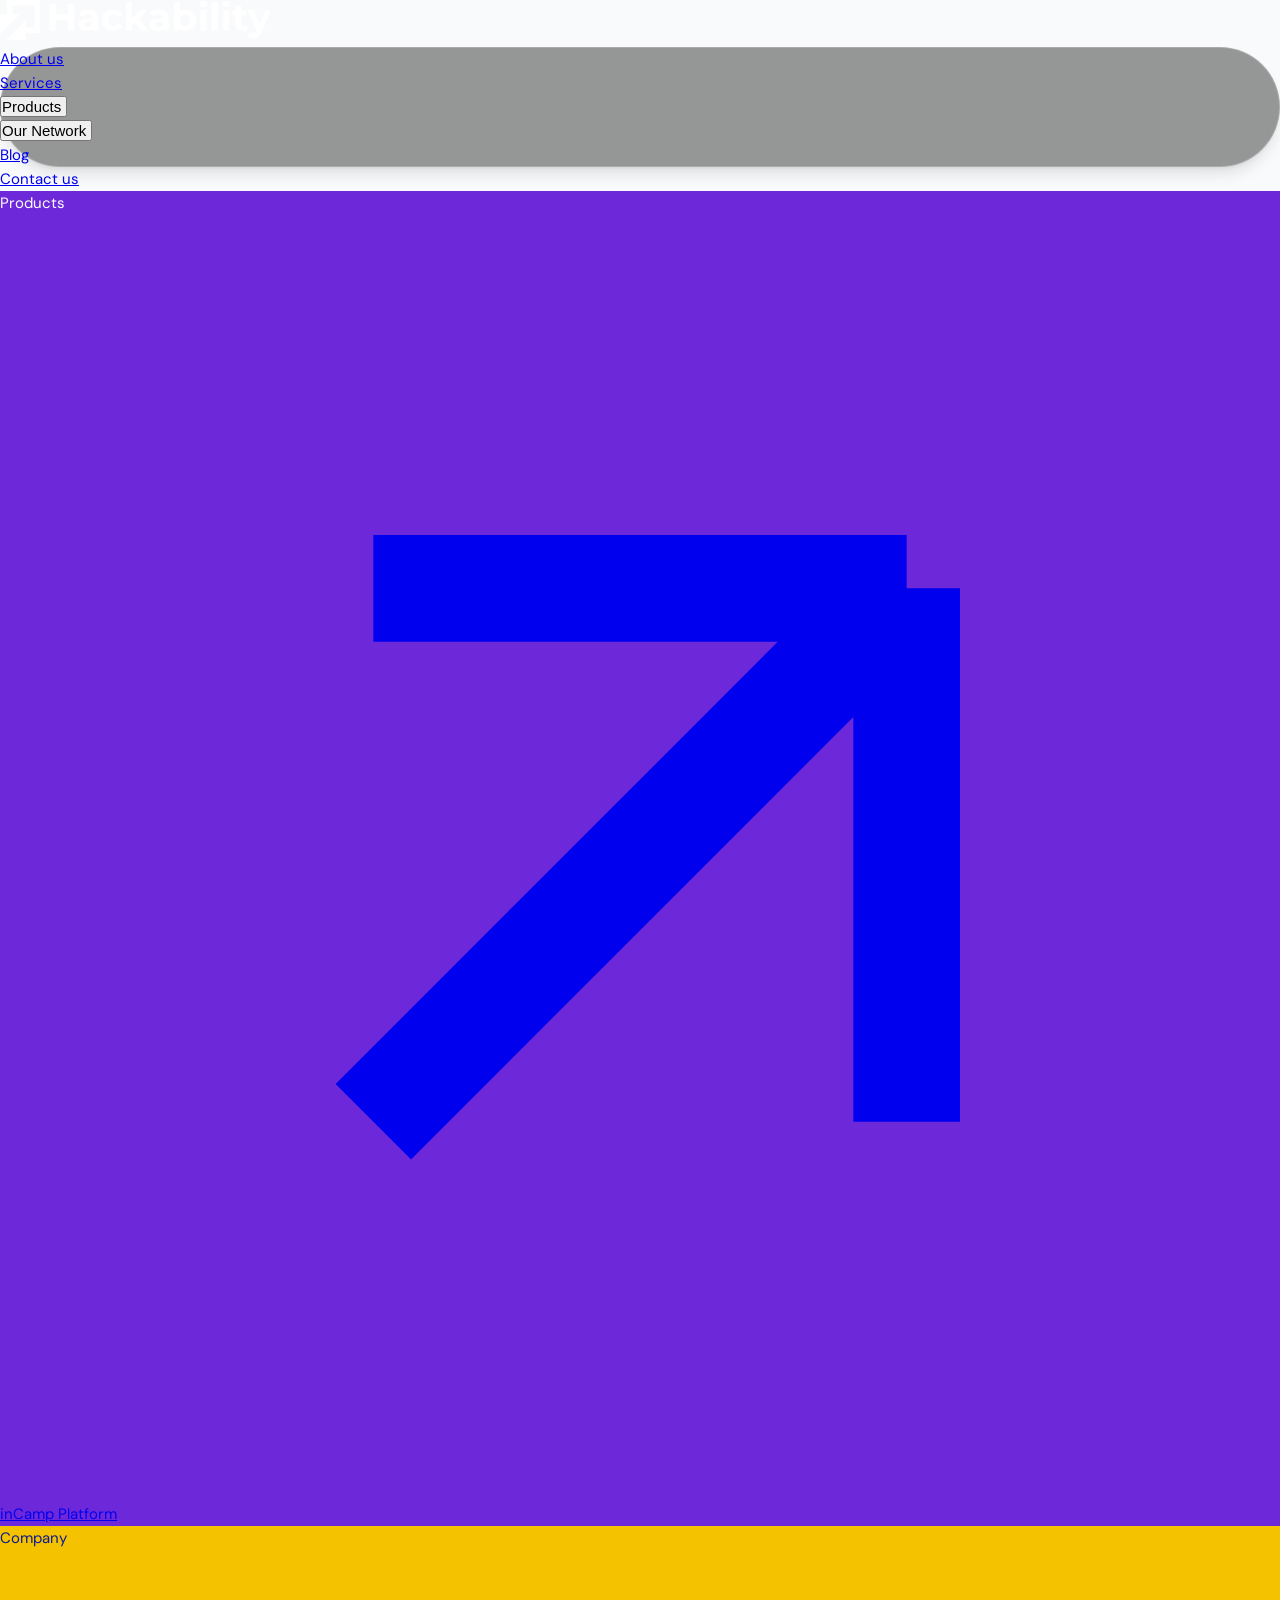
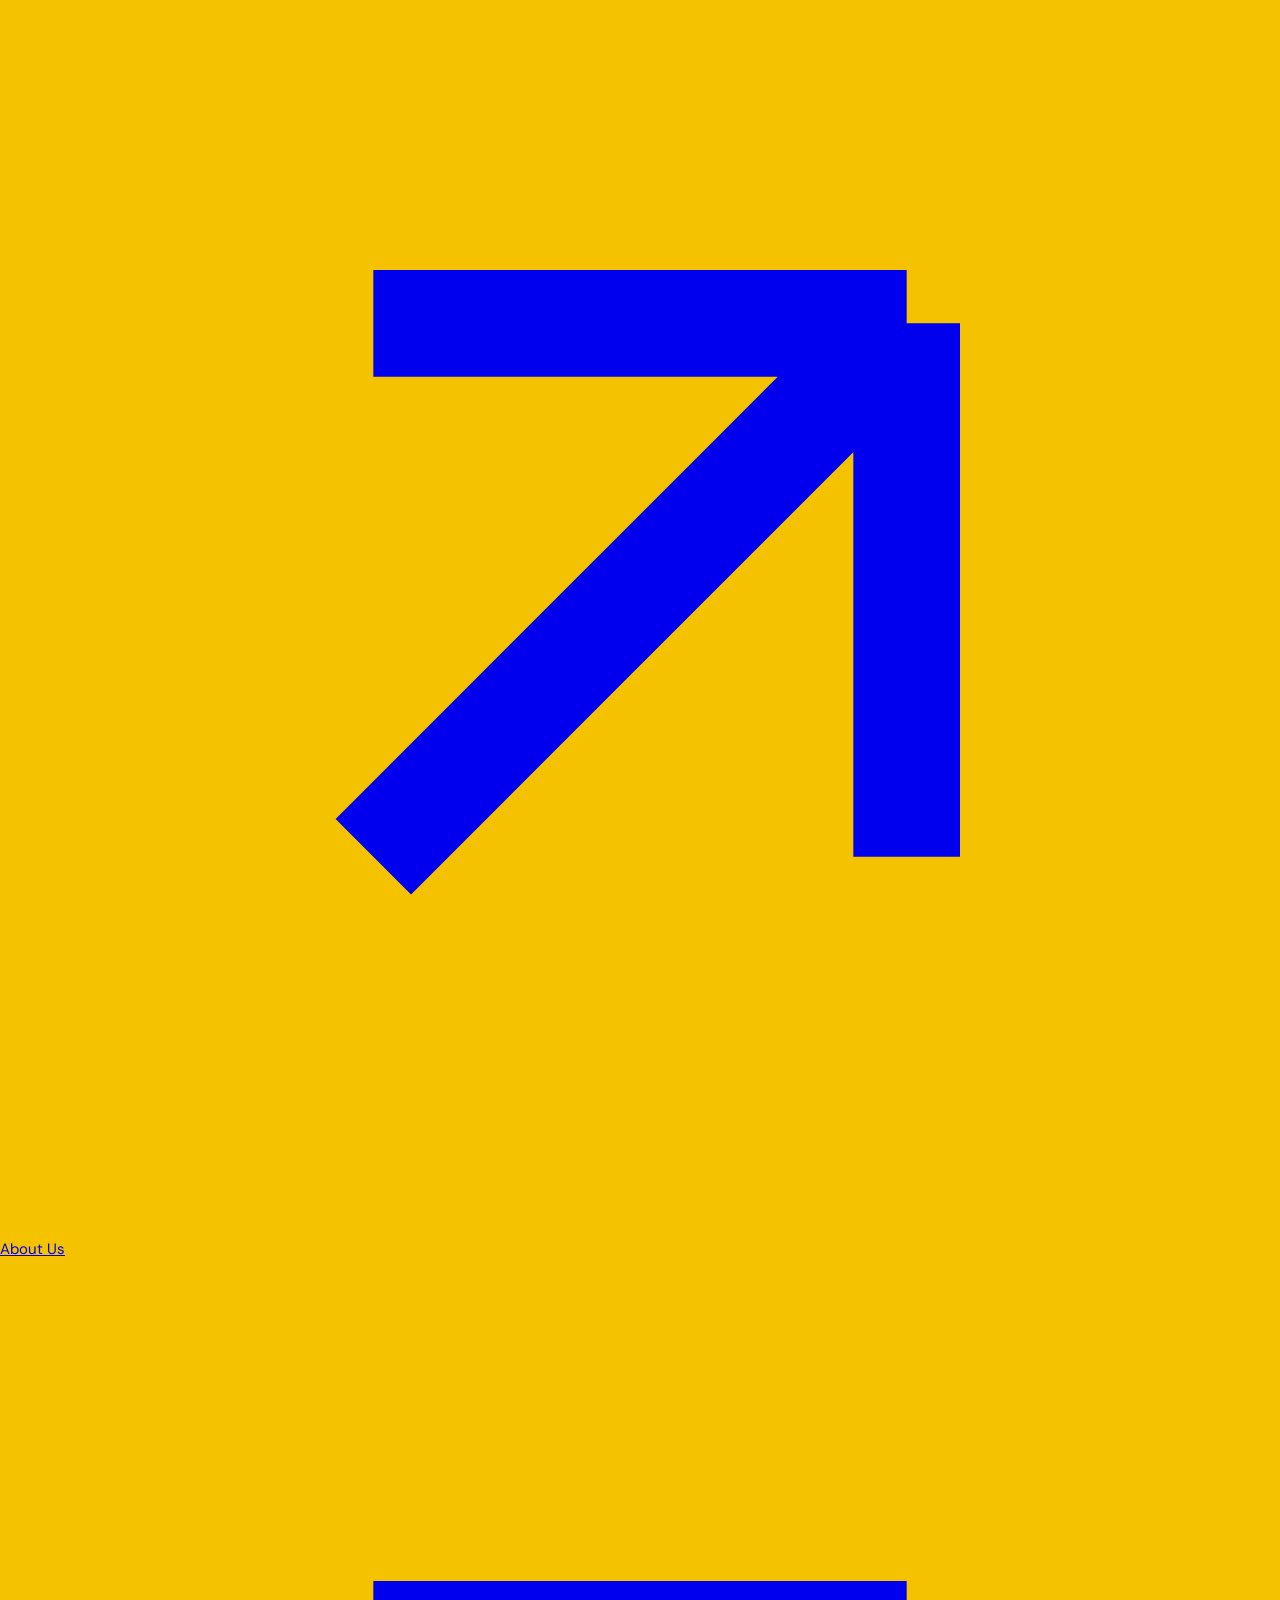
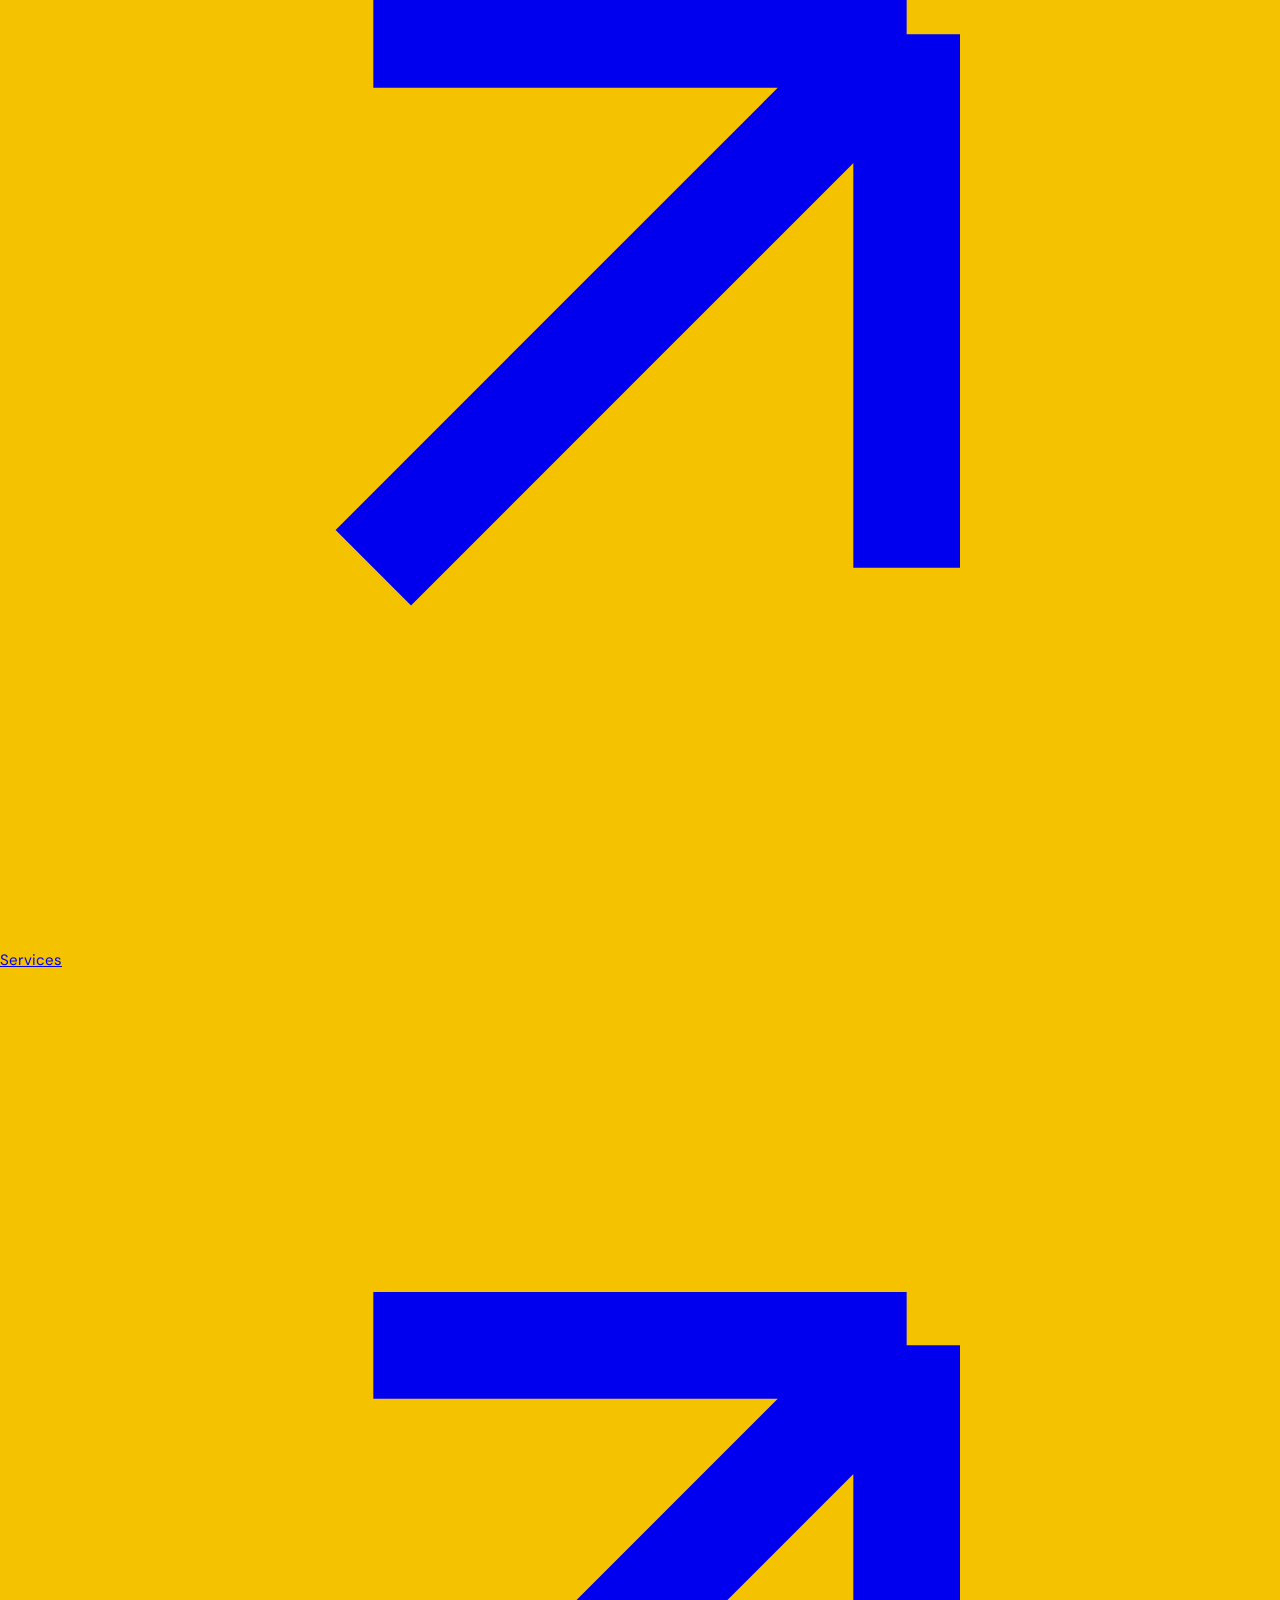
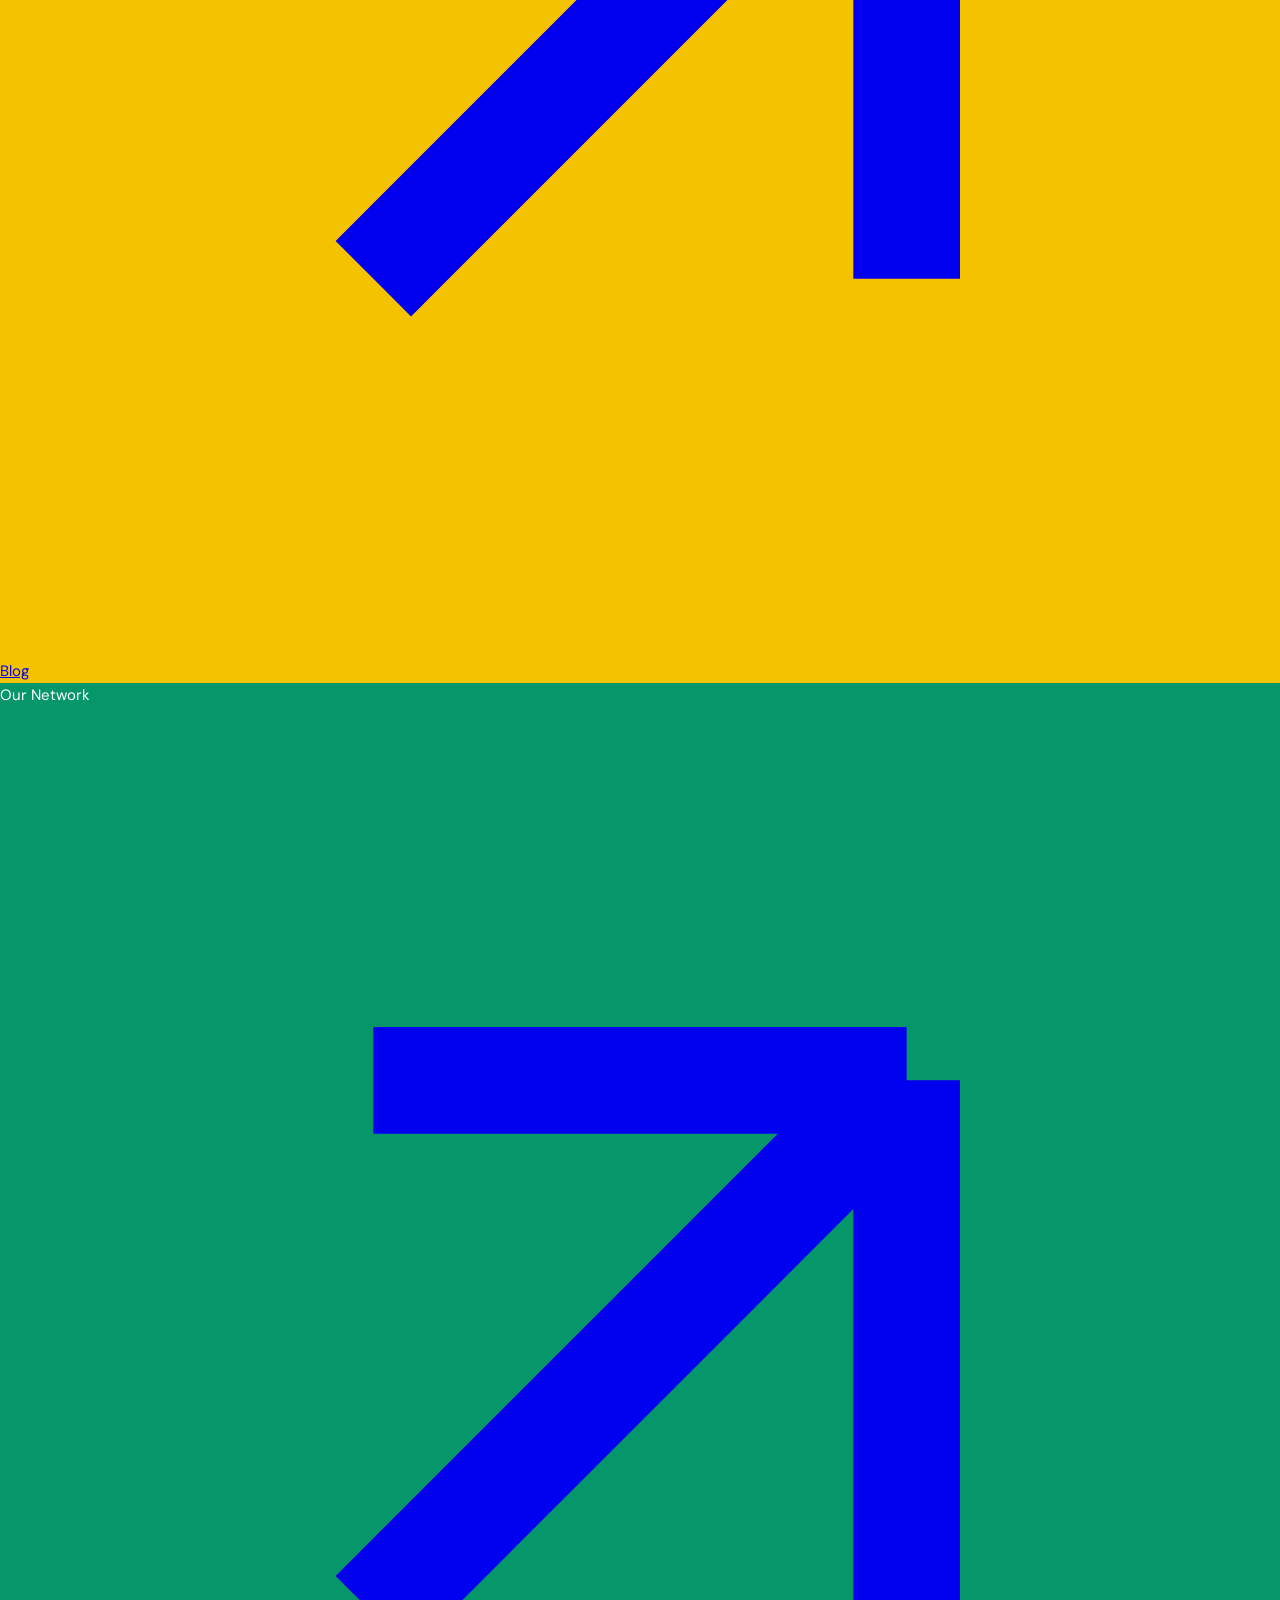
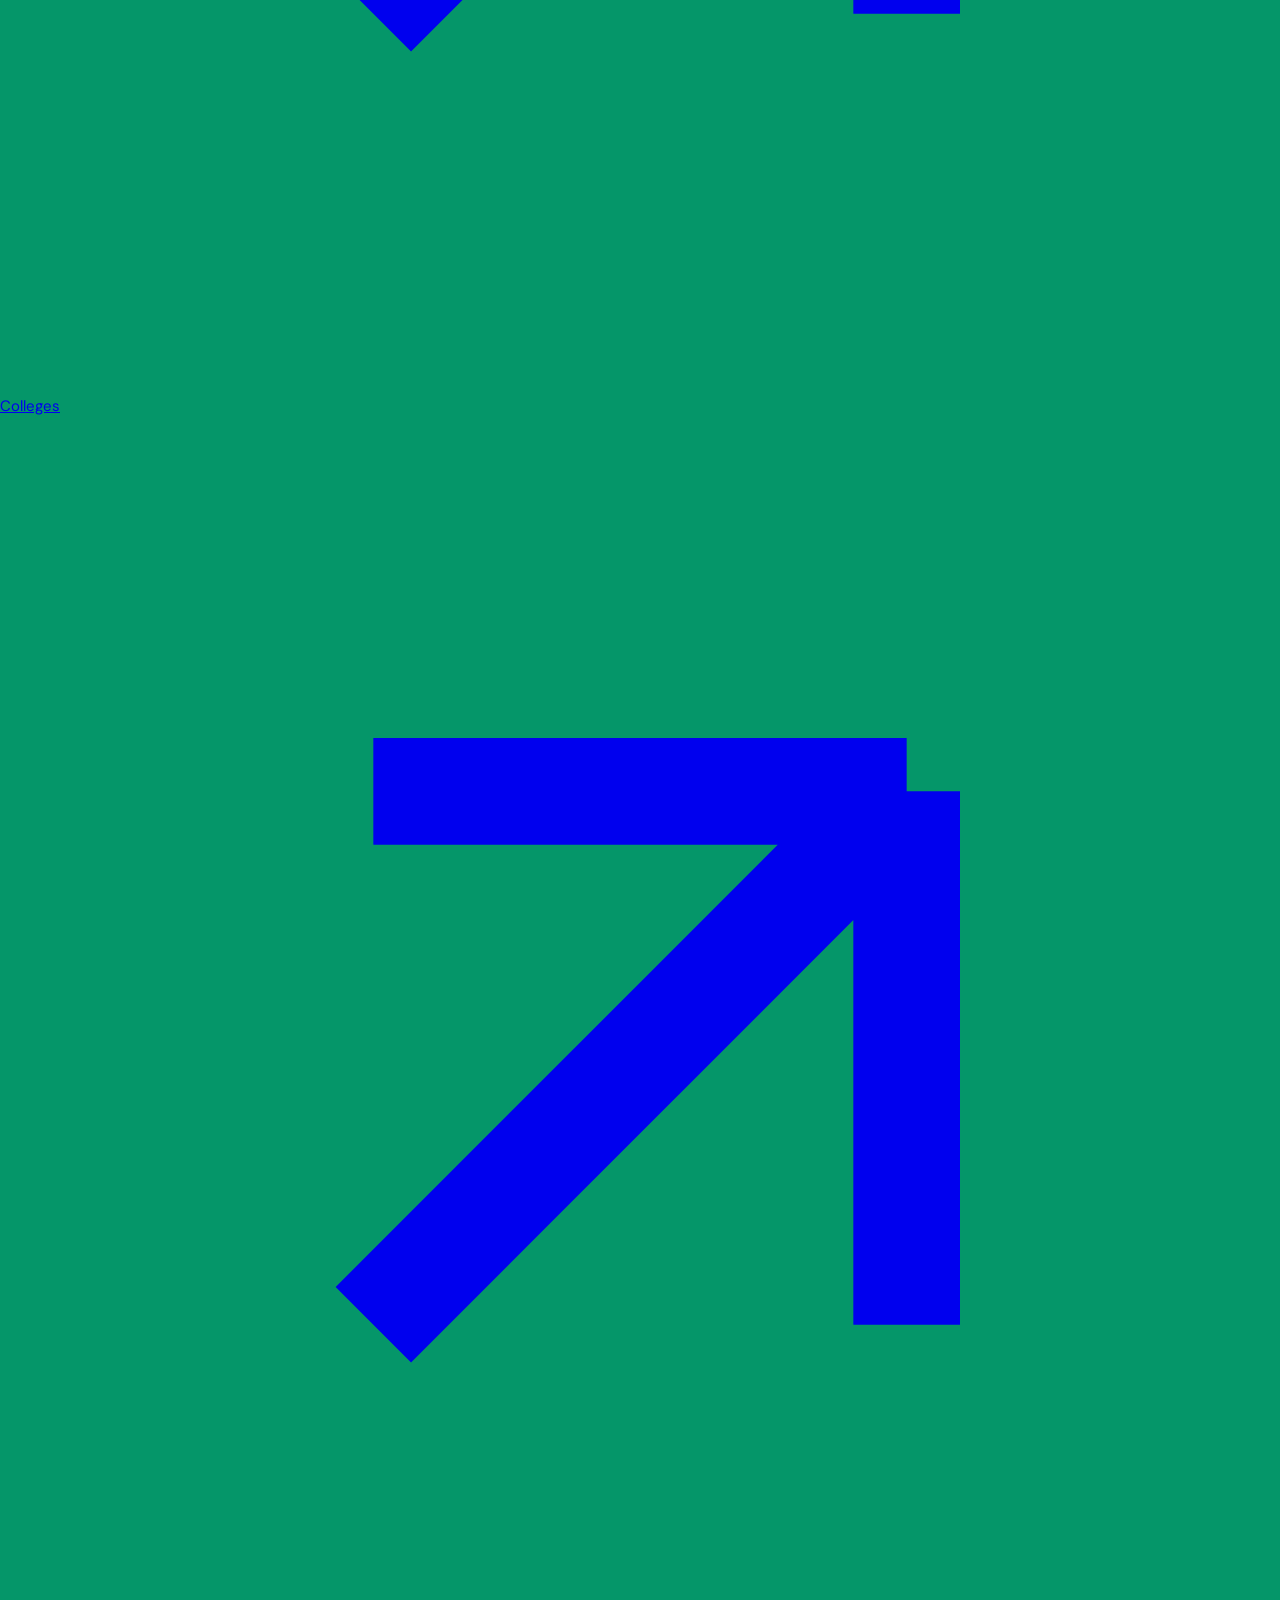
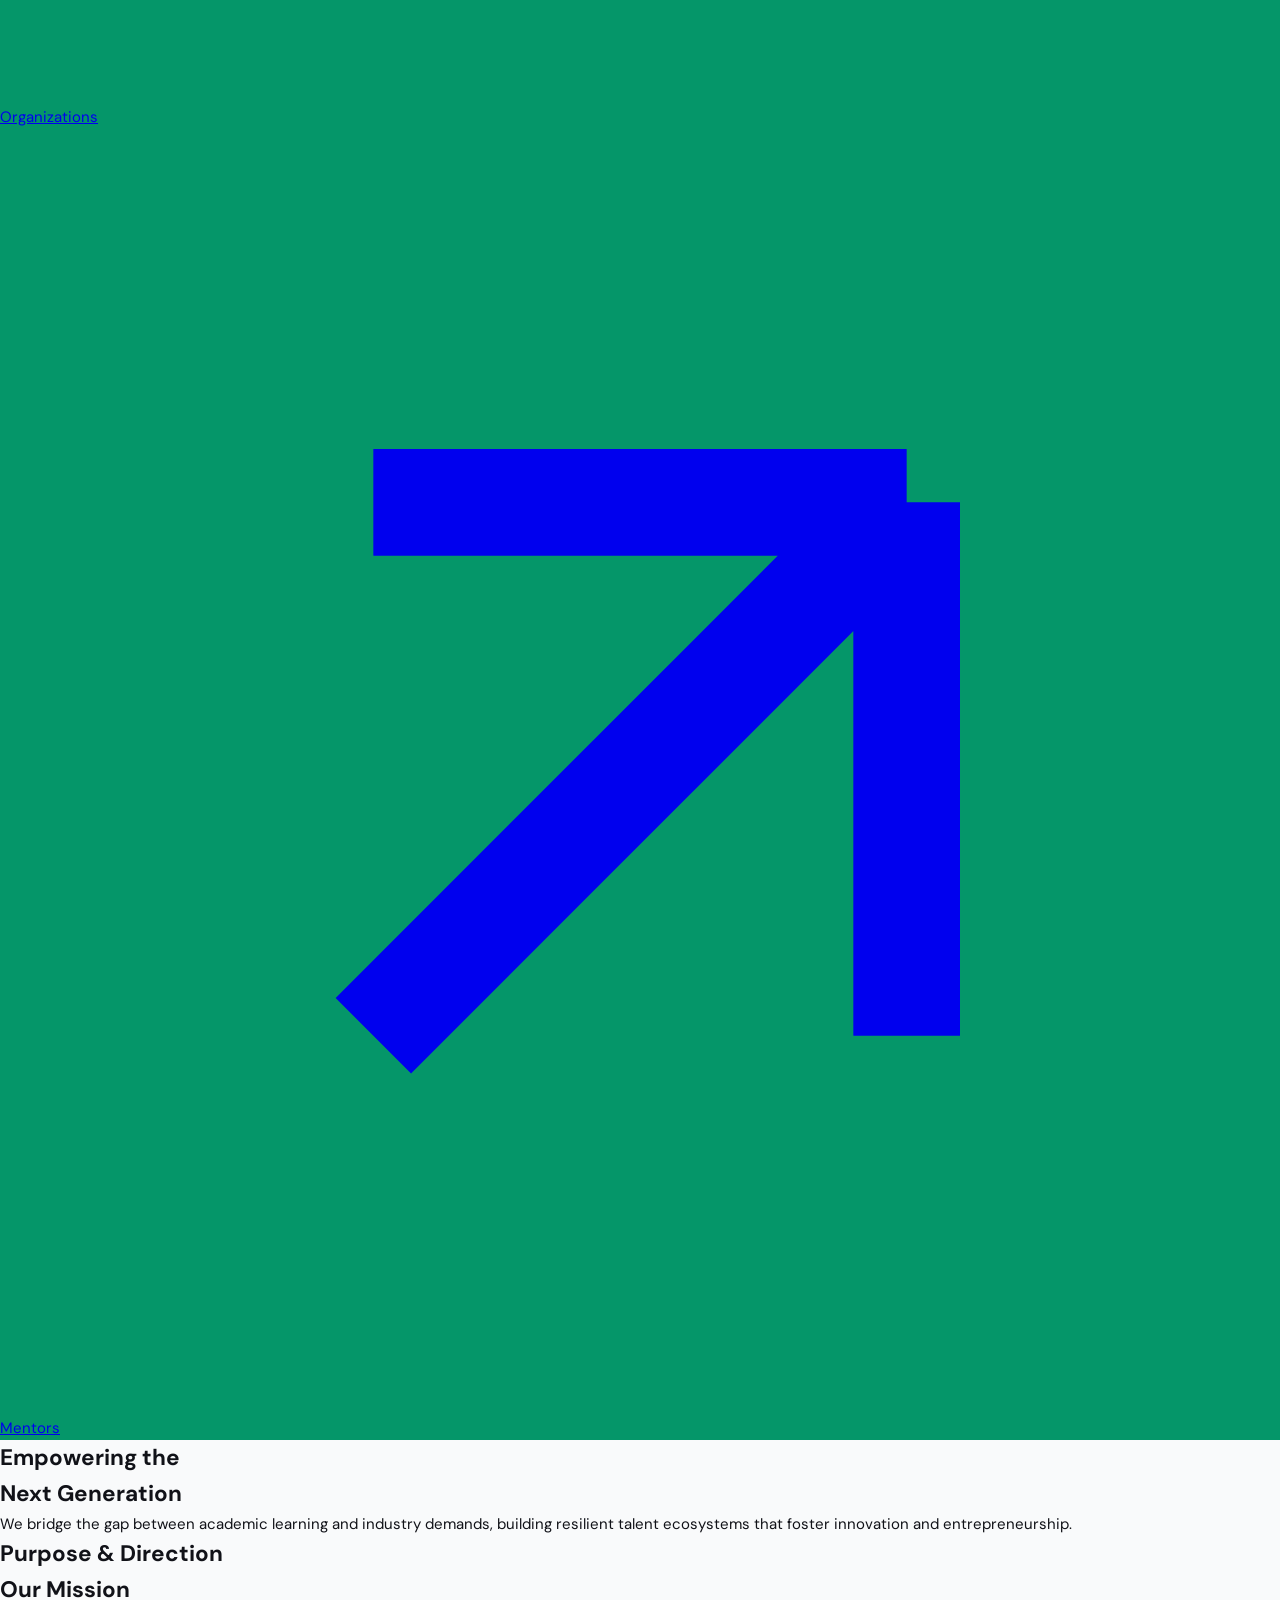
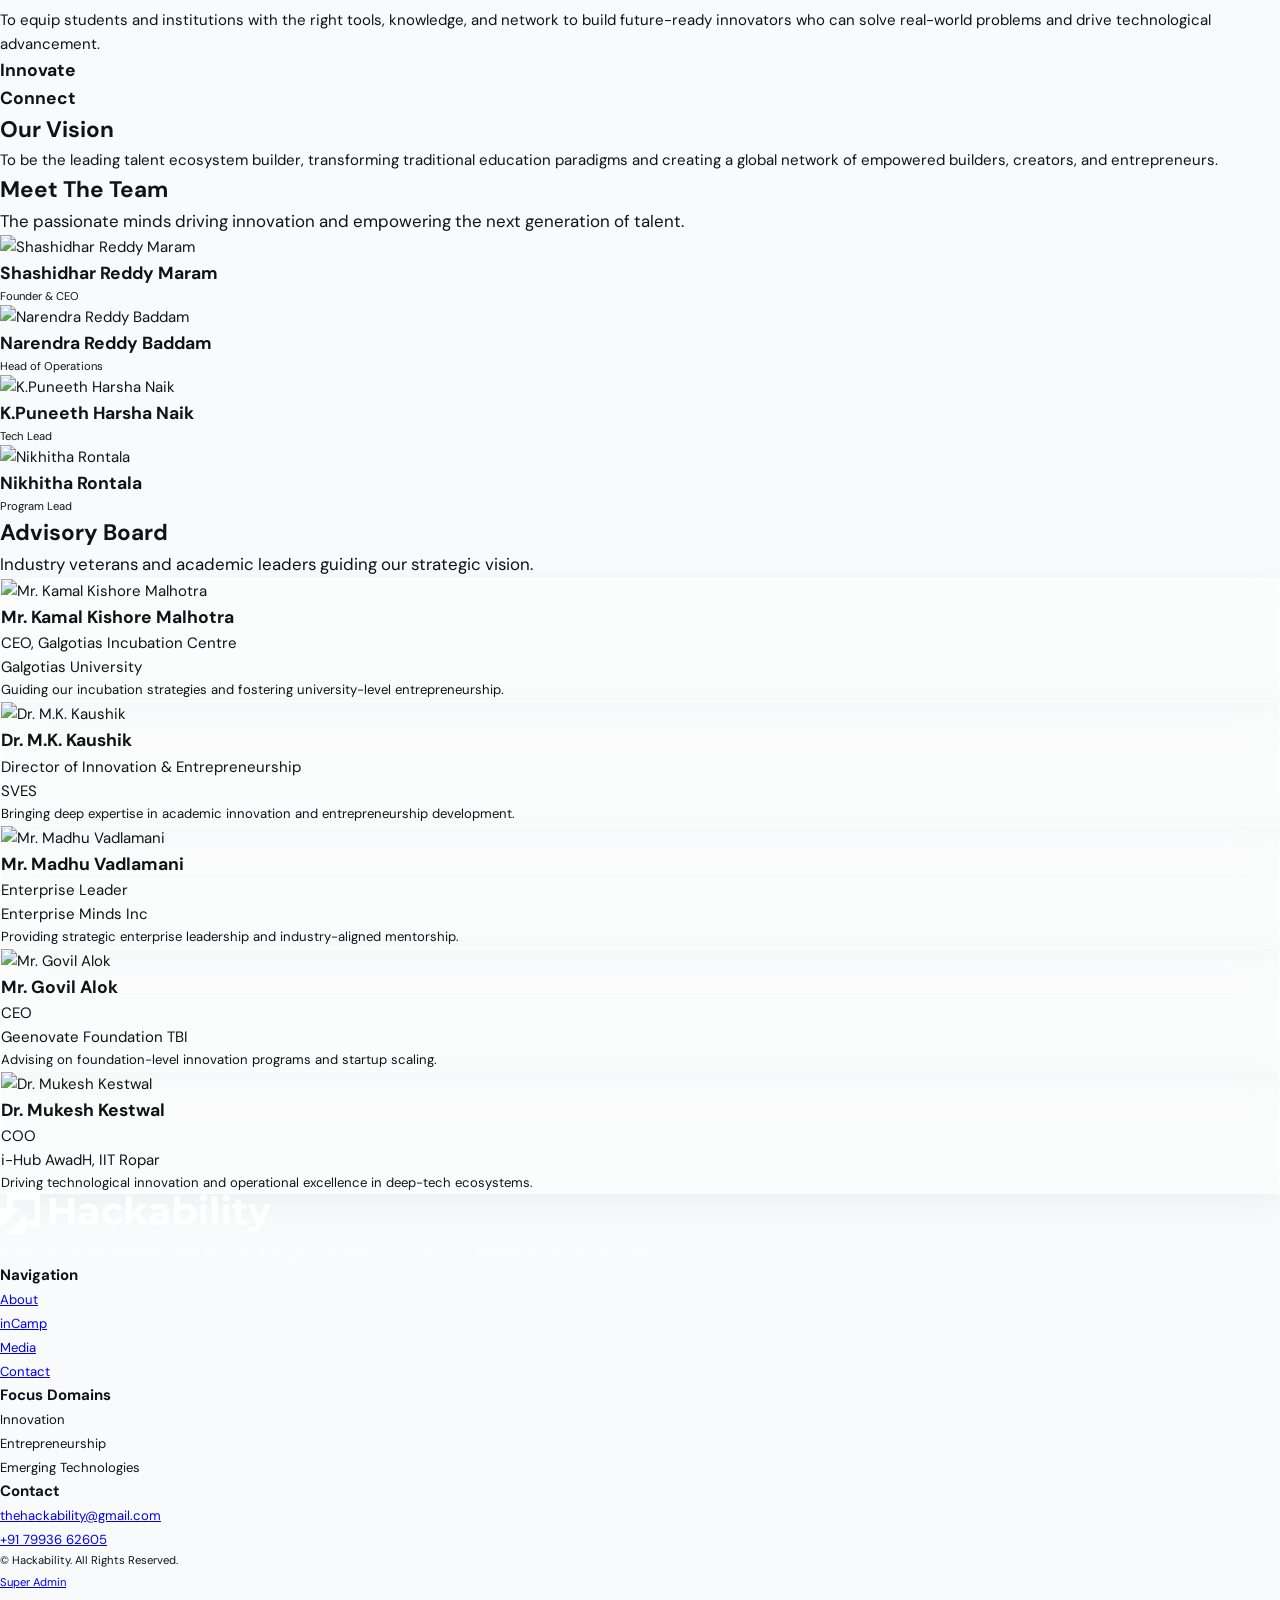
==== commit bc092513: "Update favicon link tags across all HTML pages and sync Open Graph titles" ====
--- a/about.html
+++ b/about.html
@@ -1,7 +1,10 @@
-﻿<!DOCTYPE html>
+<!DOCTYPE html>
 <html lang="en" class="bg-white">
 <head>
   <meta charset="UTF-8" />
+  <link rel="icon" href="/favicon.ico" sizes="any" />
+  <link rel="shortcut icon" href="/favicon.ico" />
+  <link rel="icon" type="image/png" href="/assets/favicon.png" />
   <link rel="icon" type="image/png" sizes="192x192" href="/assets/favicon-192.png" />
   <link rel="icon" type="image/png" sizes="512x512" href="/assets/favicon-512.png" />
   <link rel="apple-touch-icon" href="/assets/apple-touch-icon.png" />
